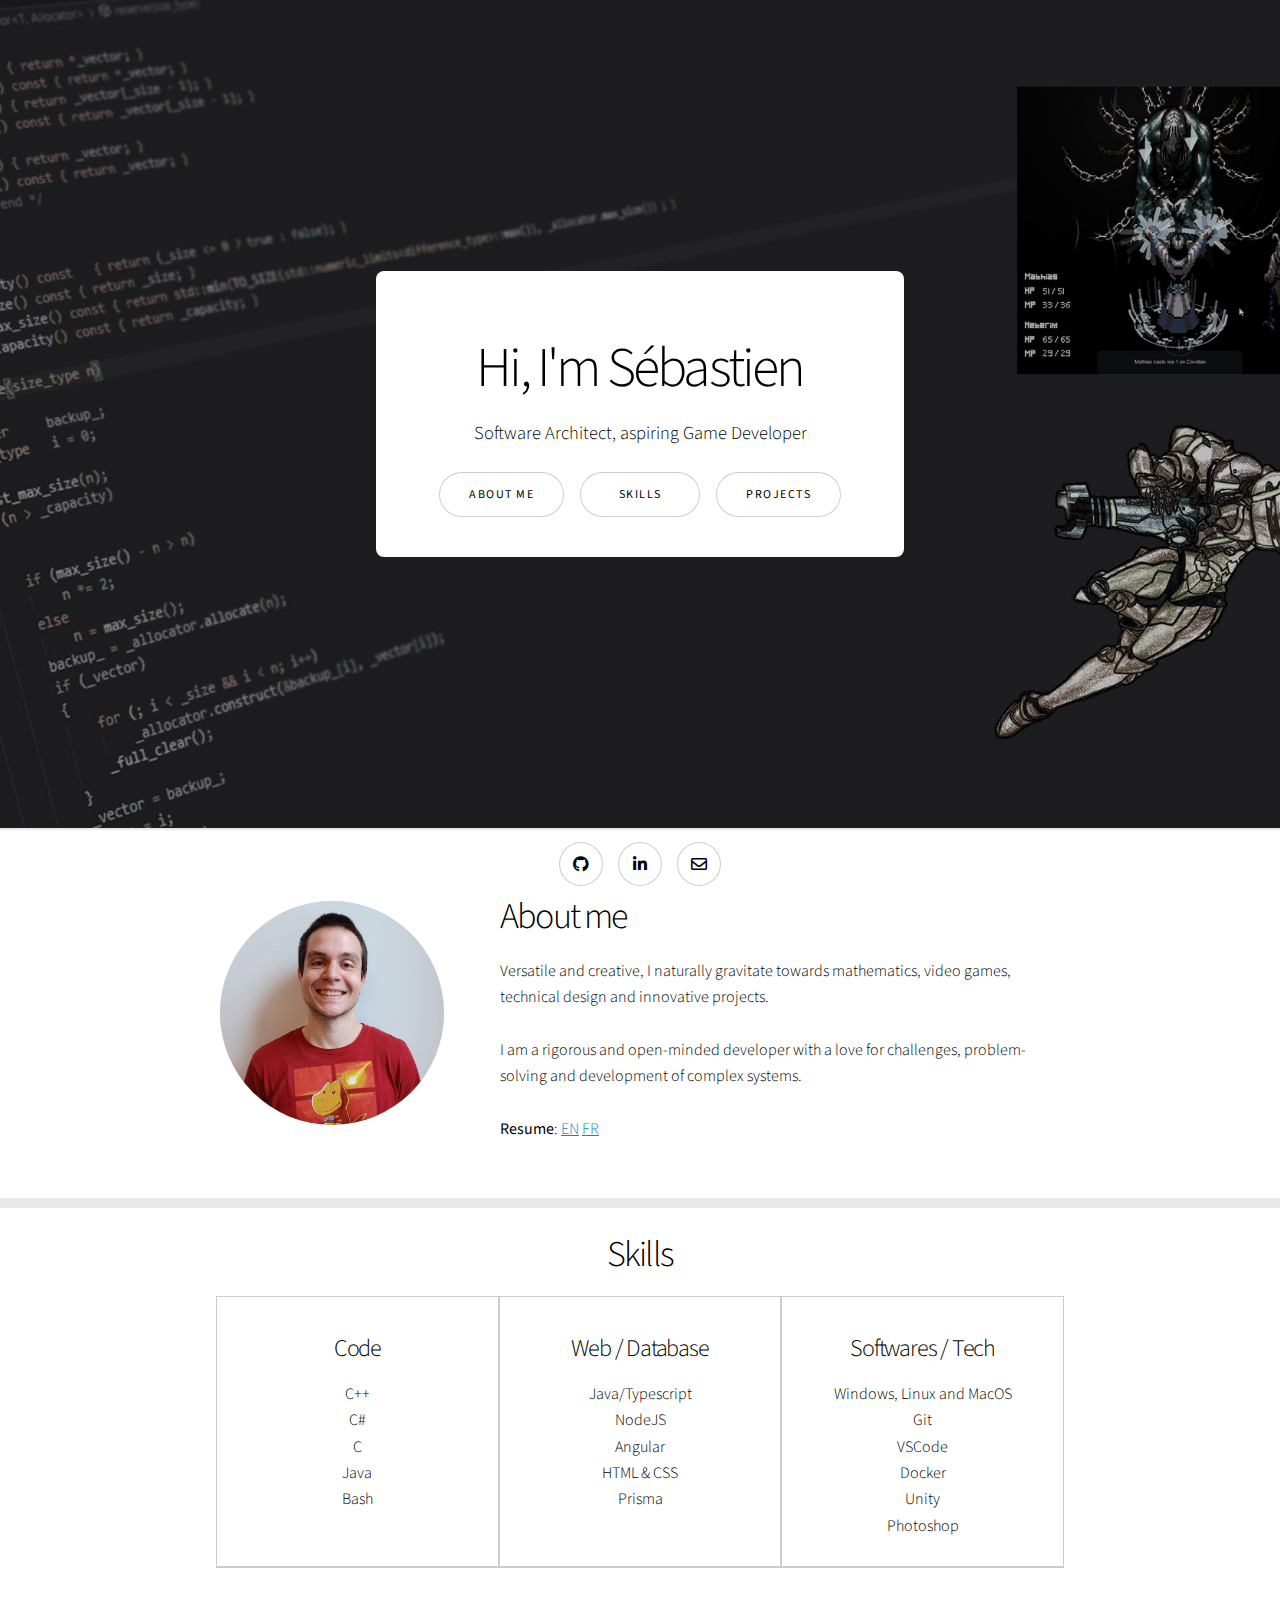
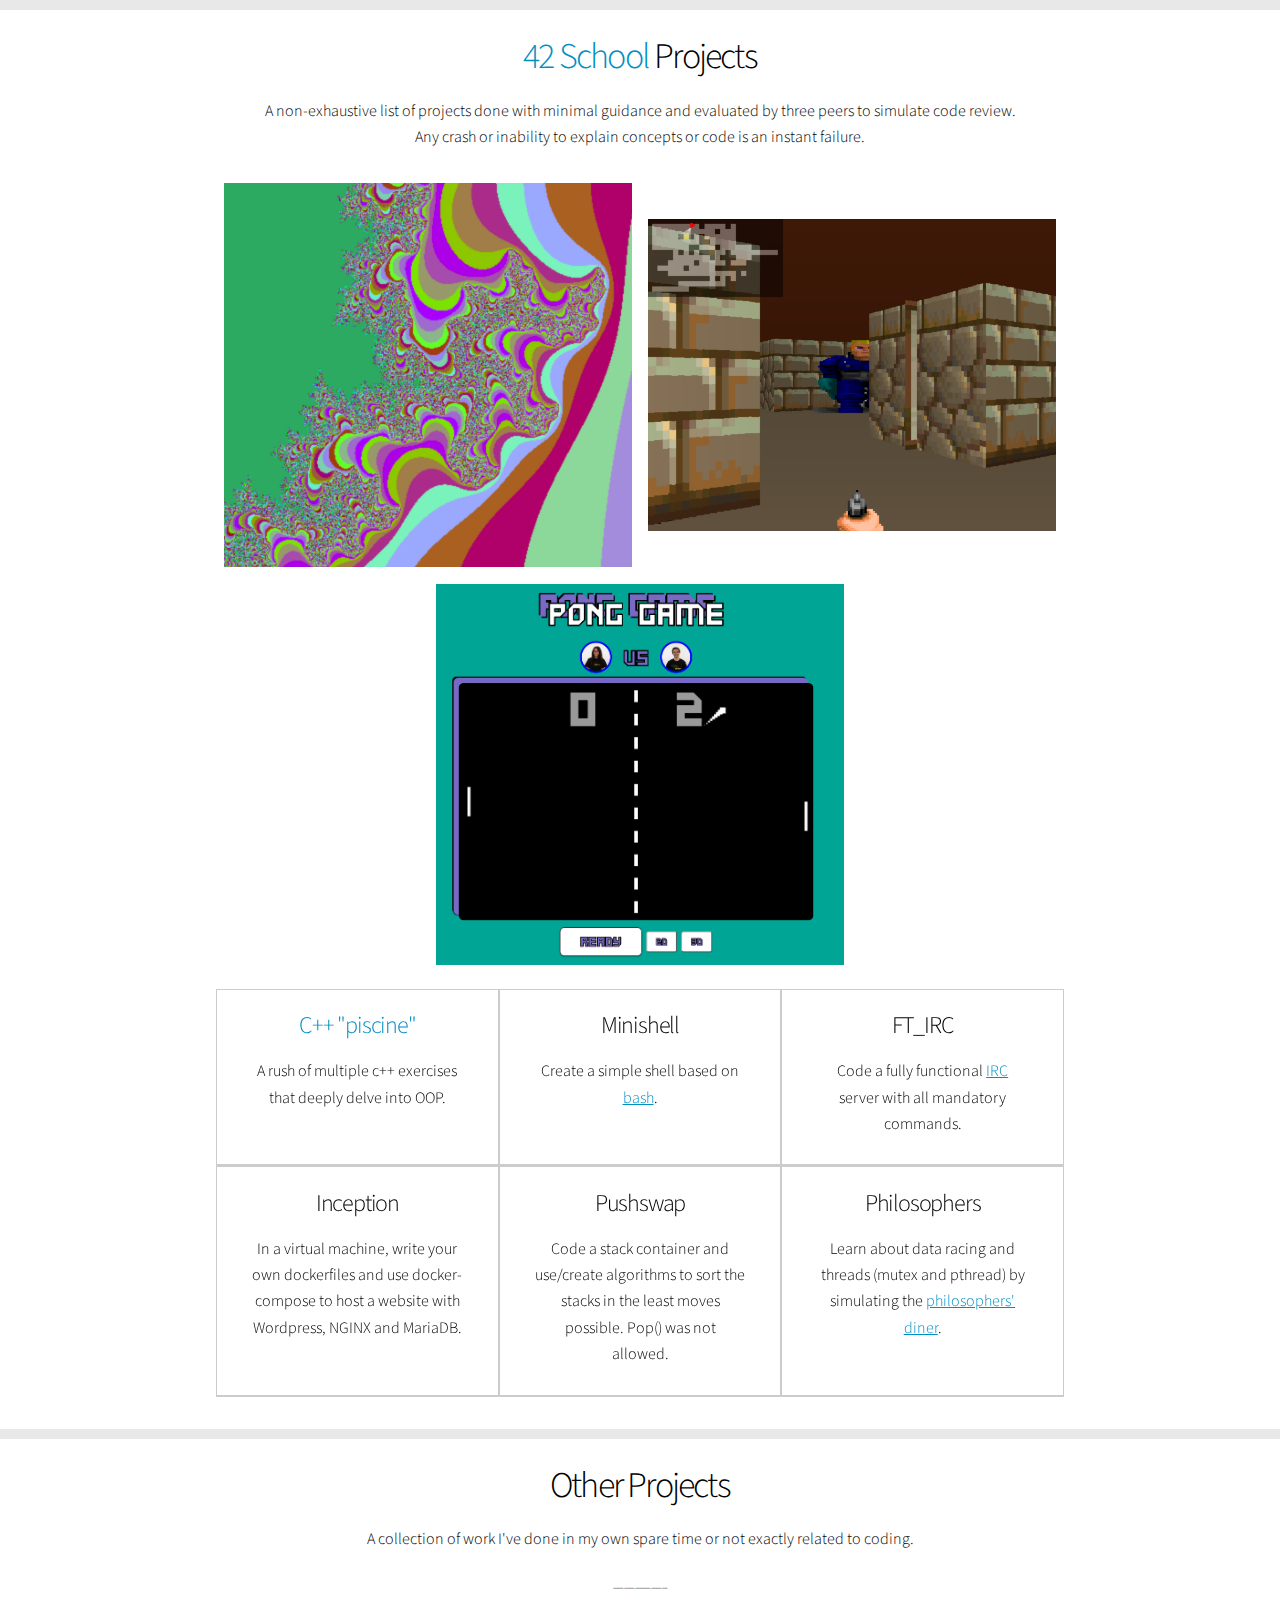
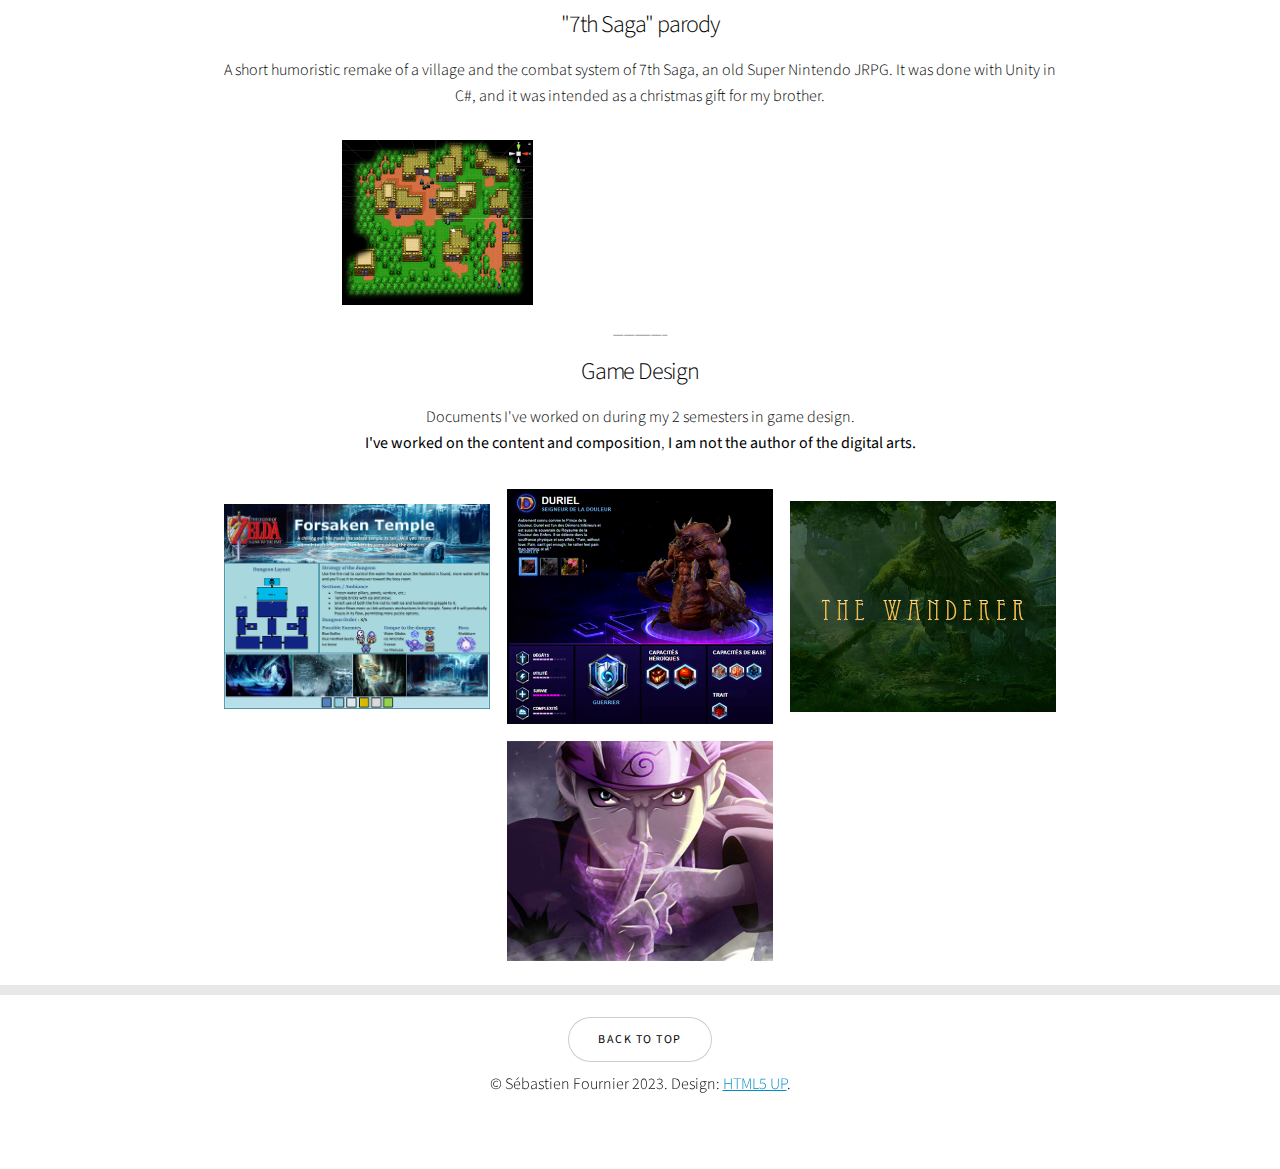
==== index.html @ 3594b284 "Game Design and Other projects section" ====
<!DOCTYPE HTML>
<!--
	Story by HTML5 UP
	html5up.net | @ajlkn
	Free for personal and commercial use under the CCA 3.0 license (html5up.net/license)
-->
<html>
	<head>
		<title id="intro_title">Sébastien Fournier - Portfolio</title>
		<meta charset="utf-8" />
		<meta name="viewport" content="width=device-width, initial-scale=1, user-scalable=no" />
		<link rel="stylesheet" href="assets/css/main.css" />
		<noscript><link rel="stylesheet" href="assets/css/noscript.css" /></noscript>
	</head>
	<body class="is-preload">

		<!-- Wrapper -->
			<div id="wrapper" class="divided">

				<!-- One -->
					<section class="banner style2 orient-center content-align-center image-position-center fullscreen onload-image-fade-in onload-content-fade-right" id="top_intro">
						<div class="content">
							<h1>Hi, I'm Sébastien</h1>
							<p class="major">Software Architect, aspiring Game Developer</p>
							<ul class="actions special" >
								<li><a href="#about_id" class="button medium wide smooth-scroll-middle">About me</a></li>
								<li><a href="#skills_id" class="button medium wide smooth-scroll-middle">Skills</a></li>
								<li><a href="#projects_id" class="button medium wide smooth-scroll-middle">Projects</a></li>
							</ul>
						</div>
						<div class="image">
							<img src="images/intro2.jpg" alt="" />
						</div>
					</section>

				<!-- About me -->
					<section class="spotlight style2 orient-right content-align-left image-position-center onscroll-image-fade-in" id="about_id">
						<div class="content">
							<h2>About me</h2>
							<p>Versatile and creative, I naturally gravitate towards mathematics, video games, technical design and innovative projects.
								<br><br>
								 I am a rigorous and open-minded developer with a love for challenges, problem-solving and development of complex systems.
								<br><br>
								<strong>Resume</strong>: 
									<a href="files/SFournier_Resume_Francais.pdf" target="_blank">EN</a>
									<a href="files/SFournier_Resume_English.pdf" target="_blank">FR</a>
								
								<!-- Smart and amicable, I strive to give my all in everything I do. 
								<br><br>My curiosity and creativity have led me to explore and dabble in a multitude of fields and hobbies, shaping me into a versatile, sharp and driven person.
								<br><br>I hope to share my passion through meaningful softwares and inspiring creations. -->
							</p>
						</div>
						<div class="image">
							<img src="images/me.jpg" alt="" />
						</div>
					</section>

				<!-- Skills -->
					<section class="wrapper style1 align-center" id="skills_id">
						<div class="inner">
							<h2>Skills</h2>
							<div class="items style1 small onscroll-fade-in">
								<section class="skills">
									<!-- <span class="icon style2 major fa-gem"> -->
										<!-- <img class="skill_icons" src="./images/code_icon.png"></img> -->
									<!-- </span> -->
									<h3>Code</h3>
									<p>
										C++<br>
										C#<br>
										C<br>
										Java<br>
										Bash
									</p>
								</section>
								<section>
									<!-- <span class="icon solid style2 major fa-save"></span> -->
									<h3>Web / Database</h3>
									<p>
										Java/Typescript<br>
										NodeJS<br>
										Angular<br>
										HTML & CSS<br>
										Prisma
									</p>
								</section>
								<section>
									<!-- <span class="icon solid style2 major fa-chart-bar"></span> -->
									<h3>Softwares / Tech</h3>
									<p>
										Windows, Linux and MacOS<br>
										Git<br>
										VSCode<br>
										Docker<br>
										Unity<br>
										Photoshop<br>
									</p>
								</section>
							</div>
						</div>
					</section>

				<!-- Projects -->
					<section class="wrapper style1 align-center">
						<div class="inner">
							<h2 id="projects_id"><a class="" href="https://42.fr/en/homepage/" target="_blank">42 School</a> Projects</h2>
							<p>A non-exhaustive list of projects done with minimal guidance and evaluated by three peers to simulate code review. 
								<br>Any crash or inability to explain concepts or code is an instant failure.</p>
						
						
						<!-- Gallery -->
							<div class="gallery style1 big lightbox onscroll-fade-in">
								<article>
									<a href="https://github.com/Fousse24/Fract-ol" target="_blank" class="image">
										<img src="./images/fractol/psychedelic.png" alt="" />
									</a>
									<div class="caption">
										<h3>Fract-ol (C)</h3>
										<p>With a minimalist CPU graphic library, calculate and plot 3 types of fractals. <br>The user can move and zoom infinitely.</p>
										<!-- <h3>Skills</h3>
										<p>
											Complex number arithmetic<br>
											Window management<br>
											Basic CPU graphic rendering<br>
											Function pointers and Singleton
										</p> -->
										
											<span class="button small">Github</span>
										
									</div>
								</article>
								<article>
									<a href="https://github.com/Fousse24/cub3d" target="_blank" class="image">
										<img src="images/cub3d/cubed1.png" alt="" />
									</a>
									<div class="caption">
										<h3>cub3d (C)</h3>
										<p>Inspired by 92's game "Wolfenstein 3D", use ray-casting to make a dynamic view inside a maze-like map.</p>
										<!-- <h3>Skills</h3>
										<p>
											Basic ray-casting techniques<br>
											Window management<br>
											Basic CPU graphic rendering<br>
											Dynamic sprite and texture rendering<br>
											Map/file parsing and validation<br>
											Color manipulation (RGB)
										</p> -->
										<!-- <ul class="actions fixed">
											<li><span class="button small">Github</span></li>
										</ul> -->
										<span class="button small">Github</span>
									</div>
								</article>
								<article>
									<a href="https://github.com/Fousse24/Transcendence" target="_blank" class="image">
										<img src="images/transcendence/play2d.png" alt="" />
									</a>
									<div class="caption">
										<h3>Transcendence (Angular/NodeJS)</h3>
										<p>In a team of 4, create a single page application (SPA) where you can play pong, watch live games and chat with other users.</p>
										<span class="button small">Github</span>
									</div>
								</article>
							</div>
							
								<div class="items style1 medium onscroll-fade-in">
									<section>
										<!-- <span class="icon solid style2 major fa-chart-bar"></span> -->
										<h3><a href="https://github.com/Fousse24/42_CPP" target="_blank">C++ "piscine"</a></h3>
										<p>
											A rush of multiple c++ exercises that deeply delve into OOP.
										</p>
									</section>
									<section class="projects_other">
										<!-- <span class="icon style2 major fa-gem"> -->
											<!-- <img class="skill_icons" src="./images/code_icon.png"></img> -->
										<!-- </span> -->
										<h3>Minishell</h3>
										<!-- <img src="images/other_projects/minishell.png" style="max-width:250px; margin:auto;"> -->
										<p>
											Create a simple shell based on <a href="https://en.wikipedia.org/wiki/Bash_(Unix_shell)" target="_blank">bash</a>.<br>
										</p>
									</section>
									<section>
										<!-- <span class="icon solid style2 major fa-save"></span> -->
										<h3>FT_IRC</h3>
										<p>
											Code a fully functional <a href="https://www.rfc-editor.org/rfc/rfc1459" target="_blank">IRC</a> server with all mandatory commands.
										</p>
									</section>
									<section>
										<!-- <span class="icon solid style2 major fa-chart-bar"></span> -->
										<h3>Inception</h3>
										<p>
											In a virtual machine, write your own dockerfiles and use docker-compose to host a website with Wordpress, NGINX and MariaDB.
										</p>
									</section>
									<section>
										<!-- <span class="icon solid style2 major fa-chart-bar"></span> -->
										<h3>Pushswap</h3>
										<p>
											Code a stack container and use/create algorithms to sort the stacks in the least moves possible. Pop() was not allowed.
										</p>
									</section>
									<section>
										<!-- <span class="icon solid style2 major fa-chart-bar"></span> -->
										<h3>Philosophers</h3>
										<p>
											Learn about data racing and threads (mutex and pthread) by simulating the <a href="https://en.wikipedia.org/wiki/Dining_philosophers_problem" target="_blank">philosophers' diner</a>.
										</p>
									</section>
								</div>
							<!-- </div> -->
						</div>
					</section>

					<section class="wrapper style1 align-center" id="other_projects">
						<div class="inner">
							<h2>Other Projects</h2>
							<p>A collection of work I've done in my own spare time or not exactly related to coding.</p>

							<h6>__________</h6>
							<h3>"7th Saga" parody</h3>
							<p>A short humoristic remake of a village and the combat system of 7th Saga, an old Super Nintendo JRPG.
								It was done with Unity in C#, and it was intended as a christmas gift for my brother.</p>
							<div class="gallery style1 medium lightbox onscroll-fade-in">
								<article>
									<img class="image" src="./images/other_projects/saga/saga_village_over.png" alt="" />
									<div class="caption">
										<p>Used "ripped" spritesheets to create the village.</p>
									</div>
								</article>
								<article>
									<img class="image" src="./images/other_projects/saga/saga_party.gif" alt="" />
									<div class="caption">
										<p>Used Unity's rigidbody for pushing and collisions and created basic dialog trees.</p>
									</div>
								</article>
								<article>
									<img class="image" src="./images/other_projects/saga/saga_battle.gif" alt="" />
									<div class="caption">
										<p>Coded a semi-functional turn-based combat system.</p>
									</div>
								</article>
								<article>
									<img class="image" src="./images/other_projects/saga/saga_battle_scene.gif" alt="" />
								</article>
							</div>
							
							<h6>__________</h6>
							<h3>Game Design</h3>
							<p>Documents I've worked on during my 2 semesters in game design.
								<br>
								<strong>I've worked on the content and composition</strong>, <strong>I am not the author of the digital arts.</strong>
							</p>
							<div class="gallery style1 medium lightbox onscroll-fade-in">
								<article>
									<a href="files/zelda-level.pdf" target="_blank" class="image">
										<img src="images/other_projects/aec/zelda-onepager.png" alt="" />
									</a>
									<div class="caption">
										<p>Level design documents (in french) for a fictive Legend of Zelda dungeon.</p>
										<span class="button small">PDF</span>
									</div>
								</article>
								<article>
									<a href="files/duriel-file.pdf" target="_blank" class="image">
										<img src="images/other_projects/aec/duriel.png" alt="" />
									</a>
									<div class="caption">
										<p>High, mid and low level design documents (in french) for an original Heroes of the Storm hero.</p>
										<span class="button small">PDF</span>
									</div>
								</article>
								<article>
									<a href="files/wanderer.pdf" target="_blank" class="image">
										<img src="images/other_projects/aec/wanderer.png" alt="" />
									</a>
									<div class="caption">
										<p>Concept document for an original action/rpg game</p>
										<span class="button small">PDF</span>
									</div>
								</article>
								<article>
									<a href="files/naruto-weapon.pdf" target="_blank" class="image">
										<img src="images/other_projects/aec/naruto.png" alt="" />
									</a>
									<div class="caption">
										<p>Procedural equipment system (in french) for a fictive Naruto game</p>
										<span class="button small">PDF</span>
									</div>
								</article>
							</div>
						</div>
						
					</section>
					
				<!-- Seven -->
					<section class="wrapper style1 align-center">
						<div class="inner">
							<a href="#intro_title" class="button big wide smooth-scroll-middle">Back to top</a>
							<p id="footer_copyright">&copy; Sébastien Fournier 2023. Design: <a href="https://html5up.net">HTML5 UP</a>.</p>
						</div>
					</section>

				<!-- Header -->
					<div class="fixed-header wrapper align-center">
						<script src=
							"https://ajax.googleapis.com/ajax/libs/jquery/3.3.1/jquery.min.js">
						</script>
						
						<!-- Script to change opacity when scrolling the web page -->
						<script>
							$(document).ready(function(){
								$(window).scroll(function(){
									$('.fixed-header').css("opacity", 0 + ($(window).scrollTop() - 100) / 500)
								})
							})
						</script>
						<div class="inner">
							<ul class="mini-actions special">
								<li>
									<a href="#top_intro" class="button small wide smooth-scroll-middle" id="back_to_top">Back to top</a>
								</li>
								<li><a href="#about_id" class="button small wide smooth-scroll-middle">About me</a></li>
								<li><a href="#skills_id" class="button small wide smooth-scroll-middle">Skills</a></li>
								<li><a href="#projects_id" class="button small wide smooth-scroll-middle">Projects</a></li>
							</ul>								
						</div>
					</div>

				<!-- Footer -->
					<footer class="wrapper align-center">
						<div class="inner">
							<ul class="icons">
								
								<li><a href="https://github.com/Fousse24" 
										class="icon brands style2 fa-github"
										target="_blank">
										<span class="label">Github</span>
									</a>
								</li>
								<li>
									<a href="https://www.linkedin.com/in/s%C3%A9bastien-fournier-71a468120/"
										class="icon brands style2 fa-linkedin-in"
										target="_blank">
										<span class="label">LinkedIn</span>
									</a>
								</li>
								<li>
									<a href="mailto:fournierseb2@gmail.com" class="icon style2 fa-envelope"
										target="_blank">
										<span class="label">Email</span>
									</a>
								</li>
								<!-- <li id="footer_copyright">
									<p>&copy; Sébastien Fournier 2023. Design: <a href="https://html5up.net">HTML5 UP</a>.</p>
								</li> -->
							</ul>
								
						</div>
					</footer>

			</div>

		<!-- Scripts -->
			<script src="assets/js/jquery.min.js"></script>
			<script src="assets/js/jquery.scrollex.min.js"></script>
			<script src="assets/js/jquery.scrolly.min.js"></script>
			<script src="assets/js/browser.min.js"></script>
			<script src="assets/js/breakpoints.min.js"></script>
			<script src="assets/js/util.js"></script>
			<script src="assets/js/main.js"></script>

	</body>
</html>
---- assets/css/main.css ----
@import url(fontawesome-all.min.css);
@import url("https://fonts.googleapis.com/css?family=Source+Sans+Pro:300,300i,400,400i");

/*
	Story by HTML5 UP
	html5up.net | @ajlkn
	Free for personal and commercial use under the CCA 3.0 license (html5up.net/license)
*/

html, body, div, span, applet, object,
iframe, h1, h2, h3, h4, h5, h6, p, blockquote,
pre, a, abbr, acronym, address, big, cite,
code, del, dfn, em, img, ins, kbd, q, s, samp,
small, strike, strong, sub, sup, tt, var, b,
u, i, center, dl, dt, dd, ol, ul, li, fieldset,
form, label, legend, table, caption, tbody,
tfoot, thead, tr, th, td, article, aside,
canvas, details, embed, figure, figcaption,
footer, header, hgroup, menu, nav, output, ruby,
section, summary, time, mark, audio, video {
	margin: 0;
	padding: 0;
	border: 0;
	font-size: 100%;
	font: inherit;
	vertical-align: baseline;}

article, aside, details, figcaption, figure,
footer, header, hgroup, menu, nav, section {
	display: block;}

body {
	line-height: 1;
}

ol, ul {
	list-style: none;
}

blockquote, q {
	quotes: none;
}

	blockquote:before, blockquote:after, q:before, q:after {
		content: '';
		content: none;
	}

table {
	border-collapse: collapse;
	border-spacing: 0;
}

body {
	-webkit-text-size-adjust: none;
}

mark {
	background-color: transparent;
	color: inherit;
}

input::-moz-focus-inner {
	border: 0;
	padding: 0;
}

input, select, textarea {
	-moz-appearance: none;
	-webkit-appearance: none;
	-ms-appearance: none;
	appearance: none;
}

/* Basic */

	@-ms-viewport {
		width: device-width;
	}

	body {
		-ms-overflow-style: scrollbar;
	}

	@media screen and (max-width: 480px) {

		html, body {
			min-width: 320px;
		}

	}

	html {
		box-sizing: border-box;
	}

	*, *:before, *:after {
		box-sizing: inherit;
	}

	body {
		background: #ffffff;
	}

		body.is-preload *, body.is-preload *:before, body.is-preload *:after {
			-moz-animation: none !important;
			-webkit-animation: none !important;
			-ms-animation: none !important;
			animation: none !important;
			-moz-transition: none !important;
			-webkit-transition: none !important;
			-ms-transition: none !important;
			transition: none !important;
		}

/* Type */

	html {
		font-size: 18pt;
	}

		@media screen and (max-width: 1680px) {

			html {
				font-size: 14pt;
			}

		}

		@media screen and (max-width: 1280px) {

			html {
				font-size: 12pt;
			}

		}

		@media screen and (max-width: 736px) {

			html {
				font-size: 11pt;
			}

		}

		@media screen and (max-width: 360px) {

			html {
				font-size: 10pt;
			}

		}

	body {
		background-color: #ffffff;
		color: #000000;
	}

	body, input, select, textarea {
		font-family: "Source Sans Pro", Helvetica, sans-serif;
		font-size: 1rem;
		font-weight: 300;
		line-height: 1.65;
	}

	a {
		-moz-transition: color 0.2s ease-in-out;
		-webkit-transition: color 0.2s ease-in-out;
		-ms-transition: color 0.2s ease-in-out;
		transition: color 0.2s ease-in-out;
		text-decoration: underline;
	}

		a:hover {
			text-decoration: none;
		}

	strong, b {
		font-weight: 400;
	}

	em, i {
		font-style: italic;
	}

	p {
		margin: 0 0 1.5rem 0;
	}

		p.major {
			font-size: 1.15rem;
		}

	h1, h2, h3, h4, h5, h6 {
		font-weight: 300;
		line-height: 1.375;
		letter-spacing: -0.05em;
		margin: 0 0 1rem 0;
	}

		h1 a, h2 a, h3 a, h4 a, h5 a, h6 a {
			color: inherit;
			text-decoration: none;
		}

	h1 {
		font-size: 3.5rem;
		line-height: 1.2;
	}

	h2 {
		font-size: 2.25rem;
	}

	h3 {
		font-size: 1.5rem;
	}

	h4 {
		font-size: 1.1rem;
	}

	h5 {
		font-size: 0.9rem;
	}

	h6 {
		font-size: 0.7rem;
	}

	sub {
		font-size: 0.8rem;
		position: relative;
		top: 0.5rem;
	}

	sup {
		font-size: 0.8rem;
		position: relative;
		top: -0.5rem;
	}

	blockquote {
		border-left: solid 4px;
		font-style: italic;
		margin: 0 0 2rem 0;
		padding: 0.5rem 0 0.5rem 2rem;
	}

	code {
		border-radius: 4px;
		font-family: "Courier New", monospace;
		font-size: 0.9em;
		margin: 0 0.25rem;
		padding: 0.25rem 0.325rem;
	}

	pre {
		-webkit-overflow-scrolling: touch;
		font-family: "Courier New", monospace;
		font-size: 0.9em;
		margin: 0 0 2rem 0;
	}

		pre code {
			display: block;
			line-height: 1.5;
			padding: 0.75rem 1rem;
			overflow-x: auto;
		}

	hr {
		border: 0;
		border-bottom: solid 1px;
		margin: 2.5rem 0;
	}

		hr.major {
			margin: 3.5rem 0;
		}

	.align-left {
		text-align: left;
	}

	.align-center {
		text-align: center;
	}

	.align-right {
		text-align: right;
	}

	@media screen and (max-width: 736px) {

		p.major {
			font-size: 1.1rem;
		}

		h1 {
			font-size: 2.5rem;
		}

		h2 {
			font-size: 2rem;
		}

		h3 {
			font-size: 1.25rem;
		}

		h4 {
			font-size: 1rem;
		}

	}

	input, select, textarea {
		color: #000000;
	}

	a {
		color: #000000;
	}

		a:hover {
			color: #47D3E5;
		}

	strong, b {
		color: #000000;
	}

	h1, h2, h3, h4, h5, h6 {
		color: #000000;
	}

	blockquote {
		border-left-color: rgba(0, 0, 0, 0.2);
	}

	code {
		background: rgba(0, 0, 0, 0.05);
		border-color: rgba(0, 0, 0, 0.2);
	}

	hr {
		border-bottom-color: rgba(0, 0, 0, 0.2);
	}

/* Row */

	.row {
		display: flex;
		flex-wrap: wrap;
		box-sizing: border-box;
		align-items: stretch;
	}

		.row > * {
			box-sizing: border-box;
		}

		.row.gtr-uniform > * > :last-child {
			margin-bottom: 0;
		}

		.row.aln-left {
			justify-content: flex-start;
		}

		.row.aln-center {
			justify-content: center;
		}

		.row.aln-right {
			justify-content: flex-end;
		}

		.row.aln-top {
			align-items: flex-start;
		}

		.row.aln-middle {
			align-items: center;
		}

		.row.aln-bottom {
			align-items: flex-end;
		}

		.row > .imp {
			order: -1;
		}

		.row > .col-1 {
			width: 8.33333%;
		}

		.row > .off-1 {
			margin-left: 8.33333%;
		}

		.row > .col-2 {
			width: 16.66667%;
		}

		.row > .off-2 {
			margin-left: 16.66667%;
		}

		.row > .col-3 {
			width: 25%;
		}

		.row > .off-3 {
			margin-left: 25%;
		}

		.row > .col-4 {
			width: 33.33333%;
		}

		.row > .off-4 {
			margin-left: 33.33333%;
		}

		.row > .col-5 {
			width: 41.66667%;
		}

		.row > .off-5 {
			margin-left: 41.66667%;
		}

		.row > .col-6 {
			width: 50%;
		}

		.row > .off-6 {
			margin-left: 50%;
		}

		.row > .col-7 {
			width: 58.33333%;
		}

		.row > .off-7 {
			margin-left: 58.33333%;
		}

		.row > .col-8 {
			width: 66.66667%;
		}

		.row > .off-8 {
			margin-left: 66.66667%;
		}

		.row > .col-9 {
			width: 75%;
		}

		.row > .off-9 {
			margin-left: 75%;
		}

		.row > .col-10 {
			width: 83.33333%;
		}

		.row > .off-10 {
			margin-left: 83.33333%;
		}

		.row > .col-11 {
			width: 91.66667%;
		}

		.row > .off-11 {
			margin-left: 91.66667%;
		}

		.row > .col-12 {
			width: 100%;
		}

		.row > .off-12 {
			margin-left: 100%;
		}

		.row.gtr-0 {
			margin-top: 0;
			margin-left: 0rem;
		}

			.row.gtr-0 > * {
				padding: 0 0 0 0rem;
			}

			.row.gtr-0.gtr-uniform {
				margin-top: 0rem;
			}

				.row.gtr-0.gtr-uniform > * {
					padding-top: 0rem;
				}

		.row.gtr-25 {
			margin-top: 0;
			margin-left: -0.5rem;
		}

			.row.gtr-25 > * {
				padding: 0 0 0 0.5rem;
			}

			.row.gtr-25.gtr-uniform {
				margin-top: -0.5rem;
			}

				.row.gtr-25.gtr-uniform > * {
					padding-top: 0.5rem;
				}

		.row.gtr-50 {
			margin-top: 0;
			margin-left: -1rem;
		}

			.row.gtr-50 > * {
				padding: 0 0 0 1rem;
			}

			.row.gtr-50.gtr-uniform {
				margin-top: -1rem;
			}

				.row.gtr-50.gtr-uniform > * {
					padding-top: 1rem;
				}

		.row {
			margin-top: 0;
			margin-left: -2rem;
		}

			.row > * {
				padding: 0 0 0 2rem;
			}

			.row.gtr-uniform {
				margin-top: -2rem;
			}

				.row.gtr-uniform > * {
					padding-top: 2rem;
				}

		.row.gtr-150 {
			margin-top: 0;
			margin-left: -3rem;
		}

			.row.gtr-150 > * {
				padding: 0 0 0 3rem;
			}

			.row.gtr-150.gtr-uniform {
				margin-top: -3rem;
			}

				.row.gtr-150.gtr-uniform > * {
					padding-top: 3rem;
				}

		.row.gtr-200 {
			margin-top: 0;
			margin-left: -4rem;
		}

			.row.gtr-200 > * {
				padding: 0 0 0 4rem;
			}

			.row.gtr-200.gtr-uniform {
				margin-top: -4rem;
			}

				.row.gtr-200.gtr-uniform > * {
					padding-top: 4rem;
				}

		@media screen and (max-width: 1680px) {

			.row {
				display: flex;
				flex-wrap: wrap;
				box-sizing: border-box;
				align-items: stretch;
			}

				.row > * {
					box-sizing: border-box;
				}

				.row.gtr-uniform > * > :last-child {
					margin-bottom: 0;
				}

				.row.aln-left {
					justify-content: flex-start;
				}

				.row.aln-center {
					justify-content: center;
				}

				.row.aln-right {
					justify-content: flex-end;
				}

				.row.aln-top {
					align-items: flex-start;
				}

				.row.aln-middle {
					align-items: center;
				}

				.row.aln-bottom {
					align-items: flex-end;
				}

				.row > .imp-xlarge {
					order: -1;
				}

				.row > .col-1-xlarge {
					width: 8.33333%;
				}

				.row > .off-1-xlarge {
					margin-left: 8.33333%;
				}

				.row > .col-2-xlarge {
					width: 16.66667%;
				}

				.row > .off-2-xlarge {
					margin-left: 16.66667%;
				}

				.row > .col-3-xlarge {
					width: 25%;
				}

				.row > .off-3-xlarge {
					margin-left: 25%;
				}

				.row > .col-4-xlarge {
					width: 33.33333%;
				}

				.row > .off-4-xlarge {
					margin-left: 33.33333%;
				}

				.row > .col-5-xlarge {
					width: 41.66667%;
				}

				.row > .off-5-xlarge {
					margin-left: 41.66667%;
				}

				.row > .col-6-xlarge {
					width: 50%;
				}

				.row > .off-6-xlarge {
					margin-left: 50%;
				}

				.row > .col-7-xlarge {
					width: 58.33333%;
				}

				.row > .off-7-xlarge {
					margin-left: 58.33333%;
				}

				.row > .col-8-xlarge {
					width: 66.66667%;
				}

				.row > .off-8-xlarge {
					margin-left: 66.66667%;
				}

				.row > .col-9-xlarge {
					width: 75%;
				}

				.row > .off-9-xlarge {
					margin-left: 75%;
				}

				.row > .col-10-xlarge {
					width: 83.33333%;
				}

				.row > .off-10-xlarge {
					margin-left: 83.33333%;
				}

				.row > .col-11-xlarge {
					width: 91.66667%;
				}

				.row > .off-11-xlarge {
					margin-left: 91.66667%;
				}

				.row > .col-12-xlarge {
					width: 100%;
				}

				.row > .off-12-xlarge {
					margin-left: 100%;
				}

				.row.gtr-0 {
					margin-top: 0;
					margin-left: 0rem;
				}

					.row.gtr-0 > * {
						padding: 0 0 0 0rem;
					}

					.row.gtr-0.gtr-uniform {
						margin-top: 0rem;
					}

						.row.gtr-0.gtr-uniform > * {
							padding-top: 0rem;
						}

				.row.gtr-25 {
					margin-top: 0;
					margin-left: -0.5rem;
				}

					.row.gtr-25 > * {
						padding: 0 0 0 0.5rem;
					}

					.row.gtr-25.gtr-uniform {
						margin-top: -0.5rem;
					}

						.row.gtr-25.gtr-uniform > * {
							padding-top: 0.5rem;
						}

				.row.gtr-50 {
					margin-top: 0;
					margin-left: -1rem;
				}

					.row.gtr-50 > * {
						padding: 0 0 0 1rem;
					}

					.row.gtr-50.gtr-uniform {
						margin-top: -1rem;
					}

						.row.gtr-50.gtr-uniform > * {
							padding-top: 1rem;
						}

				.row {
					margin-top: 0;
					margin-left: -2rem;
				}

					.row > * {
						padding: 0 0 0 2rem;
					}

					.row.gtr-uniform {
						margin-top: -2rem;
					}

						.row.gtr-uniform > * {
							padding-top: 2rem;
						}

				.row.gtr-150 {
					margin-top: 0;
					margin-left: -3rem;
				}

					.row.gtr-150 > * {
						padding: 0 0 0 3rem;
					}

					.row.gtr-150.gtr-uniform {
						margin-top: -3rem;
					}

						.row.gtr-150.gtr-uniform > * {
							padding-top: 3rem;
						}

				.row.gtr-200 {
					margin-top: 0;
					margin-left: -4rem;
				}

					.row.gtr-200 > * {
						padding: 0 0 0 4rem;
					}

					.row.gtr-200.gtr-uniform {
						margin-top: -4rem;
					}

						.row.gtr-200.gtr-uniform > * {
							padding-top: 4rem;
						}

		}

		@media screen and (max-width: 1280px) {

			.row {
				display: flex;
				flex-wrap: wrap;
				box-sizing: border-box;
				align-items: stretch;
			}

				.row > * {
					box-sizing: border-box;
				}

				.row.gtr-uniform > * > :last-child {
					margin-bottom: 0;
				}

				.row.aln-left {
					justify-content: flex-start;
				}

				.row.aln-center {
					justify-content: center;
				}

				.row.aln-right {
					justify-content: flex-end;
				}

				.row.aln-top {
					align-items: flex-start;
				}

				.row.aln-middle {
					align-items: center;
				}

				.row.aln-bottom {
					align-items: flex-end;
				}

				.row > .imp-large {
					order: -1;
				}

				.row > .col-1-large {
					width: 8.33333%;
				}

				.row > .off-1-large {
					margin-left: 8.33333%;
				}

				.row > .col-2-large {
					width: 16.66667%;
				}

				.row > .off-2-large {
					margin-left: 16.66667%;
				}

				.row > .col-3-large {
					width: 25%;
				}

				.row > .off-3-large {
					margin-left: 25%;
				}

				.row > .col-4-large {
					width: 33.33333%;
				}

				.row > .off-4-large {
					margin-left: 33.33333%;
				}

				.row > .col-5-large {
					width: 41.66667%;
				}

				.row > .off-5-large {
					margin-left: 41.66667%;
				}

				.row > .col-6-large {
					width: 50%;
				}

				.row > .off-6-large {
					margin-left: 50%;
				}

				.row > .col-7-large {
					width: 58.33333%;
				}

				.row > .off-7-large {
					margin-left: 58.33333%;
				}

				.row > .col-8-large {
					width: 66.66667%;
				}

				.row > .off-8-large {
					margin-left: 66.66667%;
				}

				.row > .col-9-large {
					width: 75%;
				}

				.row > .off-9-large {
					margin-left: 75%;
				}

				.row > .col-10-large {
					width: 83.33333%;
				}

				.row > .off-10-large {
					margin-left: 83.33333%;
				}

				.row > .col-11-large {
					width: 91.66667%;
				}

				.row > .off-11-large {
					margin-left: 91.66667%;
				}

				.row > .col-12-large {
					width: 100%;
				}

				.row > .off-12-large {
					margin-left: 100%;
				}

				.row.gtr-0 {
					margin-top: 0;
					margin-left: 0rem;
				}

					.row.gtr-0 > * {
						padding: 0 0 0 0rem;
					}

					.row.gtr-0.gtr-uniform {
						margin-top: 0rem;
					}

						.row.gtr-0.gtr-uniform > * {
							padding-top: 0rem;
						}

				.row.gtr-25 {
					margin-top: 0;
					margin-left: -0.5rem;
				}

					.row.gtr-25 > * {
						padding: 0 0 0 0.5rem;
					}

					.row.gtr-25.gtr-uniform {
						margin-top: -0.5rem;
					}

						.row.gtr-25.gtr-uniform > * {
							padding-top: 0.5rem;
						}

				.row.gtr-50 {
					margin-top: 0;
					margin-left: -1rem;
				}

					.row.gtr-50 > * {
						padding: 0 0 0 1rem;
					}

					.row.gtr-50.gtr-uniform {
						margin-top: -1rem;
					}

						.row.gtr-50.gtr-uniform > * {
							padding-top: 1rem;
						}

				.row {
					margin-top: 0;
					margin-left: -2rem;
				}

					.row > * {
						padding: 0 0 0 2rem;
					}

					.row.gtr-uniform {
						margin-top: -2rem;
					}

						.row.gtr-uniform > * {
							padding-top: 2rem;
						}

				.row.gtr-150 {
					margin-top: 0;
					margin-left: -3rem;
				}

					.row.gtr-150 > * {
						padding: 0 0 0 3rem;
					}

					.row.gtr-150.gtr-uniform {
						margin-top: -3rem;
					}

						.row.gtr-150.gtr-uniform > * {
							padding-top: 3rem;
						}

				.row.gtr-200 {
					margin-top: 0;
					margin-left: -4rem;
				}

					.row.gtr-200 > * {
						padding: 0 0 0 4rem;
					}

					.row.gtr-200.gtr-uniform {
						margin-top: -4rem;
					}

						.row.gtr-200.gtr-uniform > * {
							padding-top: 4rem;
						}

		}

		@media screen and (max-width: 980px) {

			.row {
				display: flex;
				flex-wrap: wrap;
				box-sizing: border-box;
				align-items: stretch;
			}

				.row > * {
					box-sizing: border-box;
				}

				.row.gtr-uniform > * > :last-child {
					margin-bottom: 0;
				}

				.row.aln-left {
					justify-content: flex-start;
				}

				.row.aln-center {
					justify-content: center;
				}

				.row.aln-right {
					justify-content: flex-end;
				}

				.row.aln-top {
					align-items: flex-start;
				}

				.row.aln-middle {
					align-items: center;
				}

				.row.aln-bottom {
					align-items: flex-end;
				}

				.row > .imp-medium {
					order: -1;
				}

				.row > .col-1-medium {
					width: 8.33333%;
				}

				.row > .off-1-medium {
					margin-left: 8.33333%;
				}

				.row > .col-2-medium {
					width: 16.66667%;
				}

				.row > .off-2-medium {
					margin-left: 16.66667%;
				}

				.row > .col-3-medium {
					width: 25%;
				}

				.row > .off-3-medium {
					margin-left: 25%;
				}

				.row > .col-4-medium {
					width: 33.33333%;
				}

				.row > .off-4-medium {
					margin-left: 33.33333%;
				}

				.row > .col-5-medium {
					width: 41.66667%;
				}

				.row > .off-5-medium {
					margin-left: 41.66667%;
				}

				.row > .col-6-medium {
					width: 50%;
				}

				.row > .off-6-medium {
					margin-left: 50%;
				}

				.row > .col-7-medium {
					width: 58.33333%;
				}

				.row > .off-7-medium {
					margin-left: 58.33333%;
				}

				.row > .col-8-medium {
					width: 66.66667%;
				}

				.row > .off-8-medium {
					margin-left: 66.66667%;
				}

				.row > .col-9-medium {
					width: 75%;
				}

				.row > .off-9-medium {
					margin-left: 75%;
				}

				.row > .col-10-medium {
					width: 83.33333%;
				}

				.row > .off-10-medium {
					margin-left: 83.33333%;
				}

				.row > .col-11-medium {
					width: 91.66667%;
				}

				.row > .off-11-medium {
					margin-left: 91.66667%;
				}

				.row > .col-12-medium {
					width: 100%;
				}

				.row > .off-12-medium {
					margin-left: 100%;
				}

				.row.gtr-0 {
					margin-top: 0;
					margin-left: 0rem;
				}

					.row.gtr-0 > * {
						padding: 0 0 0 0rem;
					}

					.row.gtr-0.gtr-uniform {
						margin-top: 0rem;
					}

						.row.gtr-0.gtr-uniform > * {
							padding-top: 0rem;
						}

				.row.gtr-25 {
					margin-top: 0;
					margin-left: -0.5rem;
				}

					.row.gtr-25 > * {
						padding: 0 0 0 0.5rem;
					}

					.row.gtr-25.gtr-uniform {
						margin-top: -0.5rem;
					}

						.row.gtr-25.gtr-uniform > * {
							padding-top: 0.5rem;
						}

				.row.gtr-50 {
					margin-top: 0;
					margin-left: -1rem;
				}

					.row.gtr-50 > * {
						padding: 0 0 0 1rem;
					}

					.row.gtr-50.gtr-uniform {
						margin-top: -1rem;
					}

						.row.gtr-50.gtr-uniform > * {
							padding-top: 1rem;
						}

				.row {
					margin-top: 0;
					margin-left: -2rem;
				}

					.row > * {
						padding: 0 0 0 2rem;
					}

					.row.gtr-uniform {
						margin-top: -2rem;
					}

						.row.gtr-uniform > * {
							padding-top: 2rem;
						}

				.row.gtr-150 {
					margin-top: 0;
					margin-left: -3rem;
				}

					.row.gtr-150 > * {
						padding: 0 0 0 3rem;
					}

					.row.gtr-150.gtr-uniform {
						margin-top: -3rem;
					}

						.row.gtr-150.gtr-uniform > * {
							padding-top: 3rem;
						}

				.row.gtr-200 {
					margin-top: 0;
					margin-left: -4rem;
				}

					.row.gtr-200 > * {
						padding: 0 0 0 4rem;
					}

					.row.gtr-200.gtr-uniform {
						margin-top: -4rem;
					}

						.row.gtr-200.gtr-uniform > * {
							padding-top: 4rem;
						}

		}

		@media screen and (max-width: 736px) {

			.row {
				display: flex;
				flex-wrap: wrap;
				box-sizing: border-box;
				align-items: stretch;
			}

				.row > * {
					box-sizing: border-box;
				}

				.row.gtr-uniform > * > :last-child {
					margin-bottom: 0;
				}

				.row.aln-left {
					justify-content: flex-start;
				}

				.row.aln-center {
					justify-content: center;
				}

				.row.aln-right {
					justify-content: flex-end;
				}

				.row.aln-top {
					align-items: flex-start;
				}

				.row.aln-middle {
					align-items: center;
				}

				.row.aln-bottom {
					align-items: flex-end;
				}

				.row > .imp-small {
					order: -1;
				}

				.row > .col-1-small {
					width: 8.33333%;
				}

				.row > .off-1-small {
					margin-left: 8.33333%;
				}

				.row > .col-2-small {
					width: 16.66667%;
				}

				.row > .off-2-small {
					margin-left: 16.66667%;
				}

				.row > .col-3-small {
					width: 25%;
				}

				.row > .off-3-small {
					margin-left: 25%;
				}

				.row > .col-4-small {
					width: 33.33333%;
				}

				.row > .off-4-small {
					margin-left: 33.33333%;
				}

				.row > .col-5-small {
					width: 41.66667%;
				}

				.row > .off-5-small {
					margin-left: 41.66667%;
				}

				.row > .col-6-small {
					width: 50%;
				}

				.row > .off-6-small {
					margin-left: 50%;
				}

				.row > .col-7-small {
					width: 58.33333%;
				}

				.row > .off-7-small {
					margin-left: 58.33333%;
				}

				.row > .col-8-small {
					width: 66.66667%;
				}

				.row > .off-8-small {
					margin-left: 66.66667%;
				}

				.row > .col-9-small {
					width: 75%;
				}

				.row > .off-9-small {
					margin-left: 75%;
				}

				.row > .col-10-small {
					width: 83.33333%;
				}

				.row > .off-10-small {
					margin-left: 83.33333%;
				}

				.row > .col-11-small {
					width: 91.66667%;
				}

				.row > .off-11-small {
					margin-left: 91.66667%;
				}

				.row > .col-12-small {
					width: 100%;
				}

				.row > .off-12-small {
					margin-left: 100%;
				}

				.row.gtr-0 {
					margin-top: 0;
					margin-left: 0rem;
				}

					.row.gtr-0 > * {
						padding: 0 0 0 0rem;
					}

					.row.gtr-0.gtr-uniform {
						margin-top: 0rem;
					}

						.row.gtr-0.gtr-uniform > * {
							padding-top: 0rem;
						}

				.row.gtr-25 {
					margin-top: 0;
					margin-left: -0.5rem;
				}

					.row.gtr-25 > * {
						padding: 0 0 0 0.5rem;
					}

					.row.gtr-25.gtr-uniform {
						margin-top: -0.5rem;
					}

						.row.gtr-25.gtr-uniform > * {
							padding-top: 0.5rem;
						}

				.row.gtr-50 {
					margin-top: 0;
					margin-left: -1rem;
				}

					.row.gtr-50 > * {
						padding: 0 0 0 1rem;
					}

					.row.gtr-50.gtr-uniform {
						margin-top: -1rem;
					}

						.row.gtr-50.gtr-uniform > * {
							padding-top: 1rem;
						}

				.row {
					margin-top: 0;
					margin-left: -2rem;
				}

					.row > * {
						padding: 0 0 0 2rem;
					}

					.row.gtr-uniform {
						margin-top: -2rem;
					}

						.row.gtr-uniform > * {
							padding-top: 2rem;
						}

				.row.gtr-150 {
					margin-top: 0;
					margin-left: -3rem;
				}

					.row.gtr-150 > * {
						padding: 0 0 0 3rem;
					}

					.row.gtr-150.gtr-uniform {
						margin-top: -3rem;
					}

						.row.gtr-150.gtr-uniform > * {
							padding-top: 3rem;
						}

				.row.gtr-200 {
					margin-top: 0;
					margin-left: -4rem;
				}

					.row.gtr-200 > * {
						padding: 0 0 0 4rem;
					}

					.row.gtr-200.gtr-uniform {
						margin-top: -4rem;
					}

						.row.gtr-200.gtr-uniform > * {
							padding-top: 4rem;
						}

		}

		@media screen and (max-width: 480px) {

			.row {
				display: flex;
				flex-wrap: wrap;
				box-sizing: border-box;
				align-items: stretch;
			}

				.row > * {
					box-sizing: border-box;
				}

				.row.gtr-uniform > * > :last-child {
					margin-bottom: 0;
				}

				.row.aln-left {
					justify-content: flex-start;
				}

				.row.aln-center {
					justify-content: center;
				}

				.row.aln-right {
					justify-content: flex-end;
				}

				.row.aln-top {
					align-items: flex-start;
				}

				.row.aln-middle {
					align-items: center;
				}

				.row.aln-bottom {
					align-items: flex-end;
				}

				.row > .imp-xsmall {
					order: -1;
				}

				.row > .col-1-xsmall {
					width: 8.33333%;
				}

				.row > .off-1-xsmall {
					margin-left: 8.33333%;
				}

				.row > .col-2-xsmall {
					width: 16.66667%;
				}

				.row > .off-2-xsmall {
					margin-left: 16.66667%;
				}

				.row > .col-3-xsmall {
					width: 25%;
				}

				.row > .off-3-xsmall {
					margin-left: 25%;
				}

				.row > .col-4-xsmall {
					width: 33.33333%;
				}

				.row > .off-4-xsmall {
					margin-left: 33.33333%;
				}

				.row > .col-5-xsmall {
					width: 41.66667%;
				}

				.row > .off-5-xsmall {
					margin-left: 41.66667%;
				}

				.row > .col-6-xsmall {
					width: 50%;
				}

				.row > .off-6-xsmall {
					margin-left: 50%;
				}

				.row > .col-7-xsmall {
					width: 58.33333%;
				}

				.row > .off-7-xsmall {
					margin-left: 58.33333%;
				}

				.row > .col-8-xsmall {
					width: 66.66667%;
				}

				.row > .off-8-xsmall {
					margin-left: 66.66667%;
				}

				.row > .col-9-xsmall {
					width: 75%;
				}

				.row > .off-9-xsmall {
					margin-left: 75%;
				}

				.row > .col-10-xsmall {
					width: 83.33333%;
				}

				.row > .off-10-xsmall {
					margin-left: 83.33333%;
				}

				.row > .col-11-xsmall {
					width: 91.66667%;
				}

				.row > .off-11-xsmall {
					margin-left: 91.66667%;
				}

				.row > .col-12-xsmall {
					width: 100%;
				}

				.row > .off-12-xsmall {
					margin-left: 100%;
				}

				.row.gtr-0 {
					margin-top: 0;
					margin-left: 0rem;
				}

					.row.gtr-0 > * {
						padding: 0 0 0 0rem;
					}

					.row.gtr-0.gtr-uniform {
						margin-top: 0rem;
					}

						.row.gtr-0.gtr-uniform > * {
							padding-top: 0rem;
						}

				.row.gtr-25 {
					margin-top: 0;
					margin-left: -0.5rem;
				}

					.row.gtr-25 > * {
						padding: 0 0 0 0.5rem;
					}

					.row.gtr-25.gtr-uniform {
						margin-top: -0.5rem;
					}

						.row.gtr-25.gtr-uniform > * {
							padding-top: 0.5rem;
						}

				.row.gtr-50 {
					margin-top: 0;
					margin-left: -1rem;
				}

					.row.gtr-50 > * {
						padding: 0 0 0 1rem;
					}

					.row.gtr-50.gtr-uniform {
						margin-top: -1rem;
					}

						.row.gtr-50.gtr-uniform > * {
							padding-top: 1rem;
						}

				.row {
					margin-top: 0;
					margin-left: -2rem;
				}

					.row > * {
						padding: 0 0 0 2rem;
					}

					.row.gtr-uniform {
						margin-top: -2rem;
					}

						.row.gtr-uniform > * {
							padding-top: 2rem;
						}

				.row.gtr-150 {
					margin-top: 0;
					margin-left: -3rem;
				}

					.row.gtr-150 > * {
						padding: 0 0 0 3rem;
					}

					.row.gtr-150.gtr-uniform {
						margin-top: -3rem;
					}

						.row.gtr-150.gtr-uniform > * {
							padding-top: 3rem;
						}

				.row.gtr-200 {
					margin-top: 0;
					margin-left: -4rem;
				}

					.row.gtr-200 > * {
						padding: 0 0 0 4rem;
					}

					.row.gtr-200.gtr-uniform {
						margin-top: -4rem;
					}

						.row.gtr-200.gtr-uniform > * {
							padding-top: 4rem;
						}

		}

		@media screen and (max-width: 360px) {

			.row {
				display: flex;
				flex-wrap: wrap;
				box-sizing: border-box;
				align-items: stretch;
			}

				.row > * {
					box-sizing: border-box;
				}

				.row.gtr-uniform > * > :last-child {
					margin-bottom: 0;
				}

				.row.aln-left {
					justify-content: flex-start;
				}

				.row.aln-center {
					justify-content: center;
				}

				.row.aln-right {
					justify-content: flex-end;
				}

				.row.aln-top {
					align-items: flex-start;
				}

				.row.aln-middle {
					align-items: center;
				}

				.row.aln-bottom {
					align-items: flex-end;
				}

				.row > .imp-xxsmall {
					order: -1;
				}

				.row > .col-1-xxsmall {
					width: 8.33333%;
				}

				.row > .off-1-xxsmall {
					margin-left: 8.33333%;
				}

				.row > .col-2-xxsmall {
					width: 16.66667%;
				}

				.row > .off-2-xxsmall {
					margin-left: 16.66667%;
				}

				.row > .col-3-xxsmall {
					width: 25%;
				}

				.row > .off-3-xxsmall {
					margin-left: 25%;
				}

				.row > .col-4-xxsmall {
					width: 33.33333%;
				}

				.row > .off-4-xxsmall {
					margin-left: 33.33333%;
				}

				.row > .col-5-xxsmall {
					width: 41.66667%;
				}

				.row > .off-5-xxsmall {
					margin-left: 41.66667%;
				}

				.row > .col-6-xxsmall {
					width: 50%;
				}

				.row > .off-6-xxsmall {
					margin-left: 50%;
				}

				.row > .col-7-xxsmall {
					width: 58.33333%;
				}

				.row > .off-7-xxsmall {
					margin-left: 58.33333%;
				}

				.row > .col-8-xxsmall {
					width: 66.66667%;
				}

				.row > .off-8-xxsmall {
					margin-left: 66.66667%;
				}

				.row > .col-9-xxsmall {
					width: 75%;
				}

				.row > .off-9-xxsmall {
					margin-left: 75%;
				}

				.row > .col-10-xxsmall {
					width: 83.33333%;
				}

				.row > .off-10-xxsmall {
					margin-left: 83.33333%;
				}

				.row > .col-11-xxsmall {
					width: 91.66667%;
				}

				.row > .off-11-xxsmall {
					margin-left: 91.66667%;
				}

				.row > .col-12-xxsmall {
					width: 100%;
				}

				.row > .off-12-xxsmall {
					margin-left: 100%;
				}

				.row.gtr-0 {
					margin-top: 0;
					margin-left: 0rem;
				}

					.row.gtr-0 > * {
						padding: 0 0 0 0rem;
					}

					.row.gtr-0.gtr-uniform {
						margin-top: 0rem;
					}

						.row.gtr-0.gtr-uniform > * {
							padding-top: 0rem;
						}

				.row.gtr-25 {
					margin-top: 0;
					margin-left: -0.5rem;
				}

					.row.gtr-25 > * {
						padding: 0 0 0 0.5rem;
					}

					.row.gtr-25.gtr-uniform {
						margin-top: -0.5rem;
					}

						.row.gtr-25.gtr-uniform > * {
							padding-top: 0.5rem;
						}

				.row.gtr-50 {
					margin-top: 0;
					margin-left: -1rem;
				}

					.row.gtr-50 > * {
						padding: 0 0 0 1rem;
					}

					.row.gtr-50.gtr-uniform {
						margin-top: -1rem;
					}

						.row.gtr-50.gtr-uniform > * {
							padding-top: 1rem;
						}

				.row {
					margin-top: 0;
					margin-left: -2rem;
				}

					.row > * {
						padding: 0 0 0 2rem;
					}

					.row.gtr-uniform {
						margin-top: -2rem;
					}

						.row.gtr-uniform > * {
							padding-top: 2rem;
						}

				.row.gtr-150 {
					margin-top: 0;
					margin-left: -3rem;
				}

					.row.gtr-150 > * {
						padding: 0 0 0 3rem;
					}

					.row.gtr-150.gtr-uniform {
						margin-top: -3rem;
					}

						.row.gtr-150.gtr-uniform > * {
							padding-top: 3rem;
						}

				.row.gtr-200 {
					margin-top: 0;
					margin-left: -4rem;
				}

					.row.gtr-200 > * {
						padding: 0 0 0 4rem;
					}

					.row.gtr-200.gtr-uniform {
						margin-top: -4rem;
					}

						.row.gtr-200.gtr-uniform > * {
							padding-top: 4rem;
						}

		}

/* Box */

	.box {
		border-radius: 4px;
		border: solid 1px;
		margin-bottom: 2rem;
		padding: 1.5rem;
	}

		.box > :last-child,
		.box > :last-child > :last-child,
		.box > :last-child > :last-child > :last-child {
			margin-bottom: 0;
		}

		.box.alt {
			border: 0;
			border-radius: 0;
			padding: 0;
		}

	.box {
		border-color: rgba(0, 0, 0, 0.2);
	}

/* Button */

	input[type="submit"],
	input[type="reset"],
	input[type="button"],
	button,
	.button {
		-moz-appearance: none;
		-webkit-appearance: none;
		-ms-appearance: none;
		appearance: none;
		-moz-transition: background-color 0.2s ease-in-out, box-shadow 0.2s ease-in-out, color 0.2s ease-in-out;
		-webkit-transition: background-color 0.2s ease-in-out, box-shadow 0.2s ease-in-out, color 0.2s ease-in-out;
		-ms-transition: background-color 0.2s ease-in-out, box-shadow 0.2s ease-in-out, color 0.2s ease-in-out;
		transition: background-color 0.2s ease-in-out, box-shadow 0.2s ease-in-out, color 0.2s ease-in-out;
		border: 0;
		cursor: pointer;
		display: inline-block;
		font-weight: 400;
		letter-spacing: 0.125em;
		text-align: center;
		text-decoration: none;
		text-transform: uppercase;
		white-space: nowrap;
		font-size: 0.75rem;
		max-width: 20rem;
		height: 3.75em;
		line-height: 3.75em;
		border-radius: 3.75em;
		padding: 0 2.5em;
		text-overflow: ellipsis;
		overflow: hidden;
	}

		input[type="submit"].icon:before,
		input[type="reset"].icon:before,
		input[type="button"].icon:before,
		button.icon:before,
		.button.icon:before {
			margin-right: 0.5rem;
		}

		input[type="submit"].fit,
		input[type="reset"].fit,
		input[type="button"].fit,
		button.fit,
		.button.fit {
			width: 100%;
		}

		input[type="submit"].small,
		input[type="reset"].small,
		input[type="button"].small,
		button.small,
		.button.small {
			font-size: 0.6rem;
			height: 3.325em;
			line-height: 3.325em;
			border-radius: 3.325em;
			padding: 0 2em;
		}

		input[type="submit"].large,
		input[type="reset"].large,
		input[type="button"].large,
		button.large,
		.button.large {
			font-size: 0.8rem;
			height: 4em;
			line-height: 4em;
			border-radius: 4em;
			padding: 0 3em;
		}

		input[type="submit"].wide,
		input[type="reset"].wide,
		input[type="button"].wide,
		button.wide,
		.button.wide {
			min-width: 10em;
		}

		input[type="submit"].disabled, input[type="submit"]:disabled,
		input[type="reset"].disabled,
		input[type="reset"]:disabled,
		input[type="button"].disabled,
		input[type="button"]:disabled,
		button.disabled,
		button:disabled,
		.button.disabled,
		.button:disabled {
			pointer-events: none;
			opacity: 0.25;
		}

	input[type="submit"],
	input[type="reset"],
	input[type="button"],
	button,
	.button {
		background-color: transparent;
		box-shadow: inset 0 0 0 1px rgba(0, 0, 0, 0.2);
		color: #000000 !important;
	}

		input[type="submit"]:hover,
		input[type="reset"]:hover,
		input[type="button"]:hover,
		button:hover,
		.button:hover {
			box-shadow: inset 0 0 0 1px #47D3E5;
			color: #47D3E5 !important;
		}

		input[type="submit"]:active,
		input[type="reset"]:active,
		input[type="button"]:active,
		button:active,
		.button:active {
			background-color: rgba(71, 211, 229, 0.2);
			box-shadow: inset 0 0 0 1px #47D3E5;
			color: #47D3E5 !important;
		}

		input[type="submit"].primary,
		input[type="reset"].primary,
		input[type="button"].primary,
		button.primary,
		.button.primary {
			background-color: #000000;
			box-shadow: none;
			color: #ffffff !important;
		}

			input[type="submit"].primary:hover,
			input[type="reset"].primary:hover,
			input[type="button"].primary:hover,
			button.primary:hover,
			.button.primary:hover {
				background-color: #47D3E5;
			}

			input[type="submit"].primary:active,
			input[type="reset"].primary:active,
			input[type="button"].primary:active,
			button.primary:active,
			.button.primary:active {
				background-color: #1ebdd1;
			}

/* Form */

	form {
		margin: 0 0 2rem 0;
	}

		form > :last-child {
			margin-bottom: 0;
		}

		form > .fields {
			display: -moz-flex;
			display: -webkit-flex;
			display: -ms-flex;
			display: flex;
			-moz-flex-wrap: wrap;
			-webkit-flex-wrap: wrap;
			-ms-flex-wrap: wrap;
			flex-wrap: wrap;
			width: calc(100% + 3rem);
			margin: -1.5rem 0 2rem -1.5rem;
		}

			form > .fields > .field {
				-moz-flex-grow: 0;
				-webkit-flex-grow: 0;
				-ms-flex-grow: 0;
				flex-grow: 0;
				-moz-flex-shrink: 0;
				-webkit-flex-shrink: 0;
				-ms-flex-shrink: 0;
				flex-shrink: 0;
				padding: 1.5rem 0 0 1.5rem;
				width: calc(100% - 1.5rem);
			}

				form > .fields > .field.half {
					width: calc(50% - 0.75rem);
				}

				form > .fields > .field.third {
					width: calc(100%/3 - 0.5rem);
				}

				form > .fields > .field.quarter {
					width: calc(25% - 0.375rem);
				}

		@media screen and (max-width: 480px) {

			form > .fields {
				width: calc(100% + 3rem);
				margin: -1.5rem 0 2rem -1.5rem;
			}

				form > .fields > .field {
					padding: 1.5rem 0 0 1.5rem;
					width: calc(100% - 1.5rem);
				}

					form > .fields > .field.half {
						width: calc(100% - 1.5rem);
					}

					form > .fields > .field.third {
						width: calc(100% - 1.5rem);
					}

					form > .fields > .field.quarter {
						width: calc(100% - 1.5rem);
					}

		}

	label {
		display: block;
		font-size: 0.9rem;
		font-weight: 400;
		margin: 0 0 1rem 0;
	}

	input[type="text"],
	input[type="password"],
	input[type="email"],
	input[type="tel"],
	input[type="search"],
	input[type="url"],
	select,
	textarea {
		-moz-appearance: none;
		-webkit-appearance: none;
		-ms-appearance: none;
		appearance: none;
		background-color: transparent;
		border-radius: 4px;
		border: none;
		border: solid 1px;
		color: inherit;
		display: block;
		outline: 0;
		padding: 0 0.825rem;
		text-decoration: none;
		width: 100%;
	}

		input[type="text"]:invalid,
		input[type="password"]:invalid,
		input[type="email"]:invalid,
		input[type="tel"]:invalid,
		input[type="search"]:invalid,
		input[type="url"]:invalid,
		select:invalid,
		textarea:invalid {
			box-shadow: none;
		}

	select {
		background-size: 1.25rem;
		background-repeat: no-repeat;
		background-position: calc(100% - 1rem) center;
		height: 2.75rem;
		padding-right: 2.75rem;
		text-overflow: ellipsis;
	}

		select:focus::-ms-value {
			background-color: transparent;
		}

		select::-ms-expand {
			display: none;
		}

	input[type="text"],
	input[type="password"],
	input[type="email"],
	input[type="tel"],
	input[type="search"],
	input[type="url"],
	select {
		height: 2.75rem;
	}

	textarea {
		padding: 0.75rem 1rem;
	}

	input[type="checkbox"],
	input[type="radio"] {
		-moz-appearance: none;
		-webkit-appearance: none;
		-ms-appearance: none;
		appearance: none;
		display: block;
		float: left;
		margin-right: -2rem;
		opacity: 0;
		width: 1rem;
		z-index: -1;
	}

		input[type="checkbox"] + label,
		input[type="radio"] + label {
			text-decoration: none;
			-moz-user-select: none;
			-webkit-user-select: none;
			-ms-user-select: none;
			user-select: none;
			cursor: pointer;
			display: inline-block;
			font-size: 1rem;
			font-weight: 300;
			padding-left: 2.4rem;
			padding-right: 0.75rem;
			position: relative;
			margin-bottom: 0;
		}

			input[type="checkbox"] + label:before,
			input[type="radio"] + label:before {
				-moz-osx-font-smoothing: grayscale;
				-webkit-font-smoothing: antialiased;
				display: inline-block;
				font-style: normal;
				font-variant: normal;
				text-rendering: auto;
				line-height: 1;
				text-transform: none !important;
				font-family: 'Font Awesome 5 Free';
				font-weight: 900;
			}

			input[type="checkbox"] + label:before,
			input[type="radio"] + label:before {
				border-radius: 4px;
				border: solid 1px;
				content: '';
				display: inline-block;
				font-size: 0.8rem;
				height: 1.65rem;
				left: 0;
				line-height: 1.65rem;
				position: absolute;
				text-align: center;
				top: 0;
				width: 1.65rem;
			}

		input[type="checkbox"]:checked + label:before,
		input[type="radio"]:checked + label:before {
			content: '\f00c';
		}

	input[type="checkbox"] + label:before {
		border-radius: 4px;
	}

	input[type="radio"] + label:before {
		border-radius: 100%;
	}

	::-webkit-input-placeholder {
		opacity: 1.0;
	}

	:-moz-placeholder {
		opacity: 1.0;
	}

	::-moz-placeholder {
		opacity: 1.0;
	}

	:-ms-input-placeholder {
		opacity: 1.0;
	}

	label {
		color: #000000;
	}

	input[type="text"],
	input[type="password"],
	input[type="email"],
	input[type="tel"],
	input[type="search"],
	input[type="url"],
	select,
	textarea {
		border-color: rgba(0, 0, 0, 0.2);
	}

		input[type="text"]:focus,
		input[type="password"]:focus,
		input[type="email"]:focus,
		input[type="tel"]:focus,
		input[type="search"]:focus,
		input[type="url"]:focus,
		select:focus,
		textarea:focus {
			border-color: #47D3E5;
			box-shadow: 0 0 0 1px #47D3E5;
		}

	select {
		background-image: url("data:image/svg+xml;charset=utf8,%3Csvg xmlns='http://www.w3.org/2000/svg' width='40' height='40' preserveAspectRatio='none' viewBox='0 0 40 40'%3E%3Cpath d='M9.4,12.3l10.4,10.4l10.4-10.4c0.2-0.2,0.5-0.4,0.9-0.4c0.3,0,0.6,0.1,0.9,0.4l3.3,3.3c0.2,0.2,0.4,0.5,0.4,0.9 c0,0.4-0.1,0.6-0.4,0.9L20.7,31.9c-0.2,0.2-0.5,0.4-0.9,0.4c-0.3,0-0.6-0.1-0.9-0.4L4.3,17.3c-0.2-0.2-0.4-0.5-0.4-0.9 c0-0.4,0.1-0.6,0.4-0.9l3.3-3.3c0.2-0.2,0.5-0.4,0.9-0.4S9.1,12.1,9.4,12.3z' fill='rgba(0, 0, 0, 0.2)' /%3E%3C/svg%3E");
	}

		select option {
			color: #000000;
			background: #ffffff;
		}

	input[type="checkbox"] + label,
	input[type="radio"] + label {
		color: #000000;
	}

		input[type="checkbox"] + label:before,
		input[type="radio"] + label:before {
			border-color: rgba(0, 0, 0, 0.2);
		}

	input[type="checkbox"]:checked + label:before,
	input[type="radio"]:checked + label:before {
		background-color: #000000;
		border-color: #000000;
		color: #ffffff;
	}

	input[type="checkbox"]:focus + label:before,
	input[type="radio"]:focus + label:before {
		border-color: #47D3E5;
		box-shadow: 0 0 0 1px #47D3E5;
	}

	::-webkit-input-placeholder {
		color: rgba(0, 0, 0, 0.75) !important;
	}

	:-moz-placeholder {
		color: rgba(0, 0, 0, 0.75) !important;
	}

	::-moz-placeholder {
		color: rgba(0, 0, 0, 0.75) !important;
	}

	:-ms-input-placeholder {
		color: rgba(0, 0, 0, 0.75) !important;
	}

/* Icon */

	.icon {
		text-decoration: none;
		border-bottom: none;
		position: relative;
		text-align: center;
	}

		.icon:before {
			-moz-osx-font-smoothing: grayscale;
			-webkit-font-smoothing: antialiased;
			display: inline-block;
			font-style: normal;
			font-variant: normal;
			text-rendering: auto;
			line-height: 1;
			text-transform: none !important;
			font-family: 'Font Awesome 5 Free';
			font-weight: 400;
		}

		.icon > .label {
			display: none;
		}

		.icon:before {
			line-height: inherit;
		}

		.icon.solid:before {
			font-weight: 900;
		}

		.icon.brands:before {
			font-family: 'Font Awesome 5 Brands';
		}

		.icon.style2:before {
			border-radius: 2.75em;
			display: inline-block;
			height: 2.75em;
			line-height: 2.75em;
			width: 2.75em;
		}

		.icon.major {
			display: block;
			margin: 0 0 1rem 0;
		}

			.icon.major:before {
				font-size: 1.25rem;
			}

	a.icon.style2:before {
		-moz-transition: background-color 0.2s ease-in-out, box-shadow 0.2s ease-in-out, color 0.2s ease-in-out;
		-webkit-transition: background-color 0.2s ease-in-out, box-shadow 0.2s ease-in-out, color 0.2s ease-in-out;
		-ms-transition: background-color 0.2s ease-in-out, box-shadow 0.2s ease-in-out, color 0.2s ease-in-out;
		transition: background-color 0.2s ease-in-out, box-shadow 0.2s ease-in-out, color 0.2s ease-in-out;
	}

	.icon.style2:before {
		box-shadow: inset 0 0 0 1px rgba(0, 0, 0, 0.2);
	}

	a.icon.style2:hover:before {
		box-shadow: inset 0 0 0 1px #47D3E5;
		color: #47D3E5;
	}

	a.icon.style2:active:before {
		background-color: rgba(71, 211, 229, 0.1);
		box-shadow: inset 0 0 0 1px #47D3E5;
		color: #47D3E5;
	}

/* Image */

	.image {
		border: 0;
		border-radius: 4px;
		display: inline-block;
		position: relative;
	}

		.image img {
			display: block;
			border-radius: 4px;
		}

		.image.left, .image.right {
			width: 40%;
			max-width: 10rem;
		}

			.image.left img, .image.right img {
				width: 100%;
			}

		.image.left {
			float: left;
			margin: 0 1.5rem 1rem 0;
			top: 0.25rem;
		}

		.image.right {
			float: right;
			margin: 0 0 1rem 1.5rem;
			top: 0.25rem;
		}

		.image.fit {
			display: block;
			margin: 0 0 2rem 0;
			width: 100%;
		}

			.image.fit img {
				width: 100%;
			}

		.image.main {
			display: block;
			margin: 0 0 3rem 0;
			width: 100%;
		}

			.image.main img {
				width: 100%;
			}

/* List */

	ol {
		list-style: decimal;
		margin: 0 0 2rem 0;
		padding-left: 1.25rem;
	}

		ol li {
			padding-left: 0.25rem;
		}

	ul {
		list-style: disc;
		margin: 0 0 2rem 0;
		padding-left: 1rem;
	}

		ul li {
			padding-left: 0.5rem;
		}

		ul.alt {
			list-style: none;
			padding-left: 0;
		}

			ul.alt li {
				border-top: solid 1px;
				padding: 0.5rem 0;
			}

				ul.alt li:first-child {
					border-top: 0;
					padding-top: 0;
				}

	dl {
		margin: 0 0 2rem 0;
	}

		dl dt {
			display: block;
			font-weight: 400;
			margin: 0 0 1rem 0;
		}

		dl dd {
			margin-left: 2rem;
		}

		dl.style2 dt {
			width: 25%;
			float: left;
		}

		dl.style2 dd {
			width: 70%;
			float: left;
		}

		dl.style2:after {
			content: '';
			display: block;
			clear: both;
		}

	ul.alt li {
		border-top-color: rgba(0, 0, 0, 0.2);
	}

/* Actions */

	ul.actions {
		display: -moz-flex;
		display: -webkit-flex;
		display: -ms-flex;
		display: flex;
		cursor: default;
		list-style: none;
		/* margin-left: -1rem; */
		margin: auto;
		padding-left: 0;
	}

		ul.actions li {
			padding: 0 0 0 1rem;
			vertical-align: middle;
		}

		ul.actions.special {
			-moz-justify-content: center;
			-webkit-justify-content: center;
			-ms-justify-content: center;
			justify-content: center;
			width: 100%;
			margin-left: 0;
		}

			ul.actions.special li:first-child {
				padding-left: 0;
			}

		ul.actions.stacked {
			-moz-flex-direction: column;
			-webkit-flex-direction: column;
			-ms-flex-direction: column;
			flex-direction: column;
			margin-left: 0;
		}

			ul.actions.stacked li {
				padding: 1.3rem 0 0 0;
			}

				ul.actions.stacked li:first-child {
					padding-top: 0;
				}

		ul.actions.fit {
			width: calc(100% + 1rem);
		}

			ul.actions.fit li {
				-moz-flex-grow: 1;
				-webkit-flex-grow: 1;
				-ms-flex-grow: 1;
				flex-grow: 1;
				-moz-flex-shrink: 1;
				-webkit-flex-shrink: 1;
				-ms-flex-shrink: 1;
				flex-shrink: 1;
				width: 100%;
			}

				ul.actions.fit li > * {
					width: 100%;
				}

			ul.actions.fit.stacked {
				width: 100%;
			}

		@media screen and (max-width: 480px) {

			ul.actions:not(.fixed) {
				-moz-flex-direction: column;
				-webkit-flex-direction: column;
				-ms-flex-direction: column;
				flex-direction: column;
				margin-left: 0;
				width: 100% !important;
			}

				ul.actions:not(.fixed) li {
					-moz-flex-grow: 1;
					-webkit-flex-grow: 1;
					-ms-flex-grow: 1;
					flex-grow: 1;
					-moz-flex-shrink: 1;
					-webkit-flex-shrink: 1;
					-ms-flex-shrink: 1;
					flex-shrink: 1;
					padding: 1rem 0 0 0;
					text-align: center;
					width: 100%;
				}

					ul.actions:not(.fixed) li > * {
						width: 100%;
					}

					ul.actions:not(.fixed) li:first-child {
						padding-top: 0;
					}

					ul.actions:not(.fixed) li input[type="submit"],
					ul.actions:not(.fixed) li input[type="reset"],
					ul.actions:not(.fixed) li input[type="button"],
					ul.actions:not(.fixed) li button,
					ul.actions:not(.fixed) li .button {
						width: 100%;
					}

						ul.actions:not(.fixed) li input[type="submit"].icon:before,
						ul.actions:not(.fixed) li input[type="reset"].icon:before,
						ul.actions:not(.fixed) li input[type="button"].icon:before,
						ul.actions:not(.fixed) li button.icon:before,
						ul.actions:not(.fixed) li .button.icon:before {
							margin-left: -0.5rem;
						}

		}

/* Section/Article */

	section.special, article.special {
		text-align: center;
	}

	header p {
		position: relative;
		margin: -0.65rem 0 1.5rem 0;
		font-style: italic;
	}

	header h1 + p {
		font-size: 1.375rem;
	}

	header h2 + p {
		font-size: 1.25rem;
	}

	header h3 + p {
		font-size: 1.1rem;
	}

	header h4 + p,
	header h5 + p,
	header h6 + p {
		font-size: 0.9rem;
	}

	header p {
		color: rgba(0, 0, 0, 0.75);
	}

/* Table */

	.table-wrapper {
		-webkit-overflow-scrolling: touch;
		margin: 0 0 2rem 0;
		overflow-x: auto;
	}

		.table-wrapper > table {
			margin-bottom: 0;
		}

	table {
		margin: 0 0 2rem 0;
		width: 100%;
	}

		table tbody tr {
			border: solid 1px;
			border-left: 0;
			border-right: 0;
		}

		table td {
			padding: 0.75rem 0.75rem;
		}

		table th {
			font-size: 0.9rem;
			font-weight: 400;
			padding: 0 0.75rem 0.75rem 0.75rem;
			text-align: left;
		}

		table thead {
			border-bottom: solid 2px;
		}

		table tfoot {
			border-top: solid 2px;
		}

		table.alt {
			border-collapse: separate;
		}

			table.alt tbody tr td {
				border: solid 1px;
				border-left-width: 0;
				border-top-width: 0;
			}

				table.alt tbody tr td:first-child {
					border-left-width: 1px;
				}

			table.alt tbody tr:first-child td {
				border-top-width: 1px;
			}

			table.alt thead {
				border-bottom: 0;
			}

			table.alt tfoot {
				border-top: 0;
			}

		table.fixed {
			table-layout: fixed;
		}

	table tbody tr {
		border-color: rgba(0, 0, 0, 0.2);
	}

		table tbody tr:nth-child(2n + 1) {
			background-color: rgba(0, 0, 0, 0.05);
		}

		table tbody tr.alt {
			background-color: rgba(0, 0, 0, 0.05) !important;
		}

	table th {
		color: #000000;
	}

	table thead {
		border-bottom-color: rgba(0, 0, 0, 0.2);
	}

	table tfoot {
		border-top-color: rgba(0, 0, 0, 0.2);
	}

	table.alt tbody tr td {
		border-color: rgba(0, 0, 0, 0.2);
	}

	table.uniform tbody tr:nth-child(2n + 1) {
		background-color: transparent;
	}

/* Banner (transitions) */

	.banner.onload-content-fade-up .content {
		-moz-transition: opacity 0.75s ease-in-out, -moz-transform 0.75s ease-in-out;
		-webkit-transition: opacity 0.75s ease-in-out, -webkit-transform 0.75s ease-in-out;
		-ms-transition: opacity 0.75s ease-in-out, -ms-transform 0.75s ease-in-out;
		transition: opacity 0.75s ease-in-out, transform 0.75s ease-in-out;
	}

	body.is-preload .banner.onload-content-fade-up .content {
		-moz-transform: translateY(1rem);
		-webkit-transform: translateY(1rem);
		-ms-transform: translateY(1rem);
		transform: translateY(1rem);
		opacity: 0;
	}

	.banner.onload-content-fade-down .content {
		-moz-transition: opacity 0.75s ease-in-out, -moz-transform 0.75s ease-in-out;
		-webkit-transition: opacity 0.75s ease-in-out, -webkit-transform 0.75s ease-in-out;
		-ms-transition: opacity 0.75s ease-in-out, -ms-transform 0.75s ease-in-out;
		transition: opacity 0.75s ease-in-out, transform 0.75s ease-in-out;
	}

	body.is-preload .banner.onload-content-fade-down .content {
		-moz-transform: translateY(-1rem);
		-webkit-transform: translateY(-1rem);
		-ms-transform: translateY(-1rem);
		transform: translateY(-1rem);
		opacity: 0;
	}

	.banner.onload-content-fade-left .content {
		-moz-transition: opacity 0.75s ease-in-out, -moz-transform 0.75s ease-in-out;
		-webkit-transition: opacity 0.75s ease-in-out, -webkit-transform 0.75s ease-in-out;
		-ms-transition: opacity 0.75s ease-in-out, -ms-transform 0.75s ease-in-out;
		transition: opacity 0.75s ease-in-out, transform 0.75s ease-in-out;
	}

	body.is-preload .banner.onload-content-fade-left .content {
		-moz-transform: translateX(1rem);
		-webkit-transform: translateX(1rem);
		-ms-transform: translateX(1rem);
		transform: translateX(1rem);
		opacity: 0;
	}

	.banner.onload-content-fade-right .content {
		-moz-transition: opacity 0.75s ease-in-out, -moz-transform 0.75s ease-in-out;
		-webkit-transition: opacity 0.75s ease-in-out, -webkit-transform 0.75s ease-in-out;
		-ms-transition: opacity 0.75s ease-in-out, -ms-transform 0.75s ease-in-out;
		transition: opacity 0.75s ease-in-out, transform 0.75s ease-in-out;
	}

	body.is-preload .banner.onload-content-fade-right .content {
		-moz-transform: translateX(-1rem);
		-webkit-transform: translateX(-1rem);
		-ms-transform: translateX(-1rem);
		transform: translateX(-1rem);
		opacity: 0;
	}

	.banner.onload-content-fade-in .content {
		-moz-transition: opacity 0.75s ease-in-out;
		-webkit-transition: opacity 0.75s ease-in-out;
		-ms-transition: opacity 0.75s ease-in-out;
		transition: opacity 0.75s ease-in-out;
	}

	body.is-preload .banner.onload-content-fade-in .content {
		opacity: 0;
	}

	.banner.onload-image-fade-up .image {
		-moz-transition: opacity 0.75s ease-in-out, -moz-transform 0.75s ease-in-out;
		-webkit-transition: opacity 0.75s ease-in-out, -webkit-transform 0.75s ease-in-out;
		-ms-transition: opacity 0.75s ease-in-out, -ms-transform 0.75s ease-in-out;
		transition: opacity 0.75s ease-in-out, transform 0.75s ease-in-out;
	}

		.banner.onload-image-fade-up .image img {
			-moz-transition: opacity 0.75s ease-in-out;
			-webkit-transition: opacity 0.75s ease-in-out;
			-ms-transition: opacity 0.75s ease-in-out;
			transition: opacity 0.75s ease-in-out;
			-moz-transition-delay: 0.5625s;
			-webkit-transition-delay: 0.5625s;
			-ms-transition-delay: 0.5625s;
			transition-delay: 0.5625s;
		}

	body.is-preload .banner.onload-image-fade-up .image {
		-moz-transform: translateY(1rem);
		-webkit-transform: translateY(1rem);
		-ms-transform: translateY(1rem);
		transform: translateY(1rem);
		opacity: 0;
	}

		body.is-preload .banner.onload-image-fade-up .image img {
			opacity: 0;
		}

	.banner.onload-image-fade-down .image {
		-moz-transition: opacity 0.75s ease-in-out, -moz-transform 0.75s ease-in-out;
		-webkit-transition: opacity 0.75s ease-in-out, -webkit-transform 0.75s ease-in-out;
		-ms-transition: opacity 0.75s ease-in-out, -ms-transform 0.75s ease-in-out;
		transition: opacity 0.75s ease-in-out, transform 0.75s ease-in-out;
	}

		.banner.onload-image-fade-down .image img {
			-moz-transition: opacity 0.75s ease-in-out;
			-webkit-transition: opacity 0.75s ease-in-out;
			-ms-transition: opacity 0.75s ease-in-out;
			transition: opacity 0.75s ease-in-out;
			-moz-transition-delay: 0.5625s;
			-webkit-transition-delay: 0.5625s;
			-ms-transition-delay: 0.5625s;
			transition-delay: 0.5625s;
		}

	body.is-preload .banner.onload-image-fade-down .image {
		-moz-transform: translateY(-1rem);
		-webkit-transform: translateY(-1rem);
		-ms-transform: translateY(-1rem);
		transform: translateY(-1rem);
		opacity: 0;
	}

		body.is-preload .banner.onload-image-fade-down .image img {
			opacity: 0;
		}

	.banner.onload-image-fade-left .image {
		-moz-transition: opacity 0.75s ease-in-out, -moz-transform 0.75s ease-in-out;
		-webkit-transition: opacity 0.75s ease-in-out, -webkit-transform 0.75s ease-in-out;
		-ms-transition: opacity 0.75s ease-in-out, -ms-transform 0.75s ease-in-out;
		transition: opacity 0.75s ease-in-out, transform 0.75s ease-in-out;
	}

		.banner.onload-image-fade-left .image img {
			-moz-transition: opacity 0.75s ease-in-out;
			-webkit-transition: opacity 0.75s ease-in-out;
			-ms-transition: opacity 0.75s ease-in-out;
			transition: opacity 0.75s ease-in-out;
			-moz-transition-delay: 0.5625s;
			-webkit-transition-delay: 0.5625s;
			-ms-transition-delay: 0.5625s;
			transition-delay: 0.5625s;
		}

	body.is-preload .banner.onload-image-fade-left .image {
		-moz-transform: translateX(1rem);
		-webkit-transform: translateX(1rem);
		-ms-transform: translateX(1rem);
		transform: translateX(1rem);
		opacity: 0;
	}

		body.is-preload .banner.onload-image-fade-left .image img {
			opacity: 0;
		}

	.banner.onload-image-fade-right .image {
		-moz-transition: opacity 0.75s ease-in-out, -moz-transform 0.75s ease-in-out;
		-webkit-transition: opacity 0.75s ease-in-out, -webkit-transform 0.75s ease-in-out;
		-ms-transition: opacity 0.75s ease-in-out, -ms-transform 0.75s ease-in-out;
		transition: opacity 0.75s ease-in-out, transform 0.75s ease-in-out;
	}

		.banner.onload-image-fade-right .image img {
			-moz-transition: opacity 0.75s ease-in-out;
			-webkit-transition: opacity 0.75s ease-in-out;
			-ms-transition: opacity 0.75s ease-in-out;
			transition: opacity 0.75s ease-in-out;
			-moz-transition-delay: 0.5625s;
			-webkit-transition-delay: 0.5625s;
			-ms-transition-delay: 0.5625s;
			transition-delay: 0.5625s;
		}

	body.is-preload .banner.onload-image-fade-right .image {
		-moz-transform: translateX(-1rem);
		-webkit-transform: translateX(-1rem);
		-ms-transform: translateX(-1rem);
		transform: translateX(-1rem);
		opacity: 0;
	}

		body.is-preload .banner.onload-image-fade-right .image img {
			opacity: 0;
		}

	.banner.onload-image-fade-in .image img {
		-moz-transition: opacity 0.75s ease-in-out;
		-webkit-transition: opacity 0.75s ease-in-out;
		-ms-transition: opacity 0.75s ease-in-out;
		transition: opacity 0.75s ease-in-out;
	}

	body.is-preload .banner.onload-image-fade-in .image img {
		opacity: 0;
	}

	.banner.onscroll-content-fade-up .content {
		-moz-transition: opacity 0.75s ease-in-out, -moz-transform 0.75s ease-in-out;
		-webkit-transition: opacity 0.75s ease-in-out, -webkit-transform 0.75s ease-in-out;
		-ms-transition: opacity 0.75s ease-in-out, -ms-transform 0.75s ease-in-out;
		transition: opacity 0.75s ease-in-out, transform 0.75s ease-in-out;
	}

	.banner.onscroll-content-fade-up.is-inactive .content {
		-moz-transform: translateY(1rem);
		-webkit-transform: translateY(1rem);
		-ms-transform: translateY(1rem);
		transform: translateY(1rem);
		opacity: 0;
	}

	.banner.onscroll-content-fade-down .content {
		-moz-transition: opacity 0.75s ease-in-out, -moz-transform 0.75s ease-in-out;
		-webkit-transition: opacity 0.75s ease-in-out, -webkit-transform 0.75s ease-in-out;
		-ms-transition: opacity 0.75s ease-in-out, -ms-transform 0.75s ease-in-out;
		transition: opacity 0.75s ease-in-out, transform 0.75s ease-in-out;
	}

	.banner.onscroll-content-fade-down.is-inactive .content {
		-moz-transform: translateY(-1rem);
		-webkit-transform: translateY(-1rem);
		-ms-transform: translateY(-1rem);
		transform: translateY(-1rem);
		opacity: 0;
	}

	.banner.onscroll-content-fade-left .content {
		-moz-transition: opacity 0.75s ease-in-out, -moz-transform 0.75s ease-in-out;
		-webkit-transition: opacity 0.75s ease-in-out, -webkit-transform 0.75s ease-in-out;
		-ms-transition: opacity 0.75s ease-in-out, -ms-transform 0.75s ease-in-out;
		transition: opacity 0.75s ease-in-out, transform 0.75s ease-in-out;
	}

	.banner.onscroll-content-fade-left.is-inactive .content {
		-moz-transform: translateX(1rem);
		-webkit-transform: translateX(1rem);
		-ms-transform: translateX(1rem);
		transform: translateX(1rem);
		opacity: 0;
	}

	.banner.onscroll-content-fade-right .content {
		-moz-transition: opacity 0.75s ease-in-out, -moz-transform 0.75s ease-in-out;
		-webkit-transition: opacity 0.75s ease-in-out, -webkit-transform 0.75s ease-in-out;
		-ms-transition: opacity 0.75s ease-in-out, -ms-transform 0.75s ease-in-out;
		transition: opacity 0.75s ease-in-out, transform 0.75s ease-in-out;
	}

	.banner.onscroll-content-fade-right.is-inactive .content {
		-moz-transform: translateX(-1rem);
		-webkit-transform: translateX(-1rem);
		-ms-transform: translateX(-1rem);
		transform: translateX(-1rem);
		opacity: 0;
	}

	.banner.onscroll-content-fade-in .content {
		-moz-transition: opacity 0.75s ease-in-out;
		-webkit-transition: opacity 0.75s ease-in-out;
		-ms-transition: opacity 0.75s ease-in-out;
		transition: opacity 0.75s ease-in-out;
	}

	.banner.onscroll-content-fade-in.is-inactive .content {
		opacity: 0;
	}

	.banner.onscroll-image-fade-up .image {
		-moz-transition: opacity 0.75s ease-in-out, -moz-transform 0.75s ease-in-out;
		-webkit-transition: opacity 0.75s ease-in-out, -webkit-transform 0.75s ease-in-out;
		-ms-transition: opacity 0.75s ease-in-out, -ms-transform 0.75s ease-in-out;
		transition: opacity 0.75s ease-in-out, transform 0.75s ease-in-out;
	}

		.banner.onscroll-image-fade-up .image img {
			-moz-transition: opacity 0.75s ease-in-out;
			-webkit-transition: opacity 0.75s ease-in-out;
			-ms-transition: opacity 0.75s ease-in-out;
			transition: opacity 0.75s ease-in-out;
			-moz-transition-delay: 0.5625s;
			-webkit-transition-delay: 0.5625s;
			-ms-transition-delay: 0.5625s;
			transition-delay: 0.5625s;
		}

	.banner.onscroll-image-fade-up.is-inactive .image {
		-moz-transform: translateY(1rem);
		-webkit-transform: translateY(1rem);
		-ms-transform: translateY(1rem);
		transform: translateY(1rem);
		opacity: 0;
	}

		.banner.onscroll-image-fade-up.is-inactive .image img {
			opacity: 0;
		}

	.banner.onscroll-image-fade-down .image {
		-moz-transition: opacity 0.75s ease-in-out, -moz-transform 0.75s ease-in-out;
		-webkit-transition: opacity 0.75s ease-in-out, -webkit-transform 0.75s ease-in-out;
		-ms-transition: opacity 0.75s ease-in-out, -ms-transform 0.75s ease-in-out;
		transition: opacity 0.75s ease-in-out, transform 0.75s ease-in-out;
	}

		.banner.onscroll-image-fade-down .image img {
			-moz-transition: opacity 0.75s ease-in-out;
			-webkit-transition: opacity 0.75s ease-in-out;
			-ms-transition: opacity 0.75s ease-in-out;
			transition: opacity 0.75s ease-in-out;
			-moz-transition-delay: 0.5625s;
			-webkit-transition-delay: 0.5625s;
			-ms-transition-delay: 0.5625s;
			transition-delay: 0.5625s;
		}

	.banner.onscroll-image-fade-down.is-inactive .image {
		-moz-transform: translateY(-1rem);
		-webkit-transform: translateY(-1rem);
		-ms-transform: translateY(-1rem);
		transform: translateY(-1rem);
		opacity: 0;
	}

		.banner.onscroll-image-fade-down.is-inactive .image img {
			opacity: 0;
		}

	.banner.onscroll-image-fade-left .image {
		-moz-transition: opacity 0.75s ease-in-out, -moz-transform 0.75s ease-in-out;
		-webkit-transition: opacity 0.75s ease-in-out, -webkit-transform 0.75s ease-in-out;
		-ms-transition: opacity 0.75s ease-in-out, -ms-transform 0.75s ease-in-out;
		transition: opacity 0.75s ease-in-out, transform 0.75s ease-in-out;
	}

		.banner.onscroll-image-fade-left .image img {
			-moz-transition: opacity 0.75s ease-in-out;
			-webkit-transition: opacity 0.75s ease-in-out;
			-ms-transition: opacity 0.75s ease-in-out;
			transition: opacity 0.75s ease-in-out;
			-moz-transition-delay: 0.5625s;
			-webkit-transition-delay: 0.5625s;
			-ms-transition-delay: 0.5625s;
			transition-delay: 0.5625s;
		}

	.banner.onscroll-image-fade-left.is-inactive .image {
		-moz-transform: translateX(1rem);
		-webkit-transform: translateX(1rem);
		-ms-transform: translateX(1rem);
		transform: translateX(1rem);
		opacity: 0;
	}

		.banner.onscroll-image-fade-left.is-inactive .image img {
			opacity: 0;
		}

	.banner.onscroll-image-fade-right .image {
		-moz-transition: opacity 0.75s ease-in-out, -moz-transform 0.75s ease-in-out;
		-webkit-transition: opacity 0.75s ease-in-out, -webkit-transform 0.75s ease-in-out;
		-ms-transition: opacity 0.75s ease-in-out, -ms-transform 0.75s ease-in-out;
		transition: opacity 0.75s ease-in-out, transform 0.75s ease-in-out;
	}

		.banner.onscroll-image-fade-right .image img {
			-moz-transition: opacity 0.75s ease-in-out;
			-webkit-transition: opacity 0.75s ease-in-out;
			-ms-transition: opacity 0.75s ease-in-out;
			transition: opacity 0.75s ease-in-out;
			-moz-transition-delay: 0.5625s;
			-webkit-transition-delay: 0.5625s;
			-ms-transition-delay: 0.5625s;
			transition-delay: 0.5625s;
		}

	.banner.onscroll-image-fade-right.is-inactive .image {
		-moz-transform: translateX(-1rem);
		-webkit-transform: translateX(-1rem);
		-ms-transform: translateX(-1rem);
		transform: translateX(-1rem);
		opacity: 0;
	}

		.banner.onscroll-image-fade-right.is-inactive .image img {
			opacity: 0;
		}

	.banner.onscroll-image-fade-in .image img {
		-moz-transition: opacity 0.75s ease-in-out;
		-webkit-transition: opacity 0.75s ease-in-out;
		-ms-transition: opacity 0.75s ease-in-out;
		transition: opacity 0.75s ease-in-out;
	}

	.banner.onscroll-image-fade-in.is-inactive .image img {
		opacity: 0;
	}

/* Banner (style1) */

	.banner.style1 {
		-moz-align-items: -moz-stretch;
		-webkit-align-items: -webkit-stretch;
		-ms-align-items: -ms-stretch;
		align-items: stretch;
		display: -moz-flex;
		display: -webkit-flex;
		display: -ms-flex;
		display: flex;
		-moz-flex-direction: row;
		-webkit-flex-direction: row;
		-ms-flex-direction: row;
		flex-direction: row;
		-moz-justify-content: -moz-flex-end;
		-webkit-justify-content: -webkit-flex-end;
		-ms-justify-content: -ms-flex-end;
		justify-content: flex-end;
		position: relative;
		text-align: left;
		overflow-x: hidden;
	}

		.banner.style1 .content {
			padding: 7rem 7rem 5rem 7rem ;
			-moz-align-self: center;
			-webkit-align-self: center;
			-ms-align-self: center;
			align-self: center;
			-moz-flex-grow: 1;
			-webkit-flex-grow: 1;
			-ms-flex-grow: 1;
			flex-grow: 1;
			-moz-flex-shrink: 1;
			-webkit-flex-shrink: 1;
			-ms-flex-shrink: 1;
			flex-shrink: 1;
			width: 50%;
			max-width: 48rem;
			margin: 0 auto;
		}

		.banner.style1 .image {
			-moz-flex-grow: 0;
			-webkit-flex-grow: 0;
			-ms-flex-grow: 0;
			flex-grow: 0;
			-moz-flex-shrink: 0;
			-webkit-flex-shrink: 0;
			-ms-flex-shrink: 0;
			flex-shrink: 0;
			border-radius: 0;
			width: 50%;
		}

			.banner.style1 .image img {
				-moz-object-fit: cover;
				-webkit-object-fit: cover;
				-ms-object-fit: cover;
				object-fit: cover;
				-moz-object-position: center;
				-webkit-object-position: center;
				-ms-object-position: center;
				object-position: center;
				display: block;
				position: absolute;
				top: 0;
				left: 0;
				width: 100%;
				height: 100%;
				border-radius: 0;
			}

		@media screen and (max-width: 1680px) {

			.banner.style1 .content {
				padding: 5rem 5rem 3rem 5rem ;
			}

		}

		@media screen and (max-width: 1280px) {

			.banner.style1 .content {
				padding: 4rem 4rem 2rem 4rem ;
			}

		}

		@media screen and (max-width: 980px) {

			.banner.style1 .content {
				padding: 3.75rem 3rem 1.75rem 3rem ;
			}

		}

		@media screen and (max-width: 736px) {

			.banner.style1 .content {
				padding: 2.5rem 2rem 0.5rem 2rem ;
			}

		}

		@media screen and (orientation: portrait) {

			.banner.style1 {
				-moz-flex-direction: column-reverse;
				-webkit-flex-direction: column-reverse;
				-ms-flex-direction: column-reverse;
				flex-direction: column-reverse;
				text-align: center;
			}

				.banner.style1 .content {
					display: -moz-flex;
					display: -webkit-flex;
					display: -ms-flex;
					display: flex;
					-moz-flex-direction: column;
					-webkit-flex-direction: column;
					-ms-flex-direction: column;
					flex-direction: column;
					-moz-justify-content: center;
					-webkit-justify-content: center;
					-ms-justify-content: center;
					justify-content: center;
					width: 100%;
					max-width: 100%;
				}

				.banner.style1 .image {
					width: 100%;
					max-width: 100%;
					height: 45vh;
				}

		}

		.banner.style1.fullscreen {
			min-height: 100vh;
		}

			@media screen and (orientation: portrait) {

				.banner.style1.fullscreen .content {
					min-height: 50vh;
				}

				.banner.style1.fullscreen .image {
					height: 50vh;
				}

			}

		.banner.style1.orient-right {
			-moz-flex-direction: row-reverse;
			-webkit-flex-direction: row-reverse;
			-ms-flex-direction: row-reverse;
			flex-direction: row-reverse;
		}

			@media screen and (orientation: portrait) {

				.banner.style1.orient-right {
					-moz-flex-direction: column-reverse;
					-webkit-flex-direction: column-reverse;
					-ms-flex-direction: column-reverse;
					flex-direction: column-reverse;
				}

			}

		.banner.style1.content-align-center {
			text-align: center;
		}

		.banner.style1.content-align-right {
			text-align: right;
		}

			@media screen and (orientation: portrait) {

				.banner.style1.content-align-right {
					text-align: center;
				}

			}

		.banner.style1.image-position-left .image img {
			-moz-object-position: left;
			-webkit-object-position: left;
			-ms-object-position: left;
			object-position: left;
		}

		.banner.style1.image-position-right .image img {
			-moz-object-position: right;
			-webkit-object-position: right;
			-ms-object-position: right;
			object-position: right;
		}

/* Banner (style2) */

	.banner.style2 {
		padding: 3.75rem 3.75rem 1.75rem 3.75rem ;
		-moz-align-items: center;
		-webkit-align-items: center;
		-ms-align-items: center;
		align-items: center;
		display: -moz-flex;
		display: -webkit-flex;
		display: -ms-flex;
		display: flex;
		-moz-justify-content: center;
		-webkit-justify-content: center;
		-ms-justify-content: center;
		justify-content: center;
		background-color: inherit;
		position: relative;
		text-align: center;
		overflow-x: hidden;
	}

		.banner.style2 .content {
			/* padding: 5.25rem 5.25rem 3.25rem 5.25rem ; */
			padding: 3.75rem 3.75rem 1.75rem 3.75rem ;
			position: relative;
			width: 33rem;
			max-width: 100%;
			background-color: inherit;
			border-radius: 0.5rem;
			margin-bottom: 2rem;
			z-index: 1;
		}

		.banner.style2 .image {
			-moz-flex-grow: 0;
			-webkit-flex-grow: 0;
			-ms-flex-grow: 0;
			flex-grow: 0;
			-moz-flex-shrink: 0;
			-webkit-flex-shrink: 0;
			-ms-flex-shrink: 0;
			flex-shrink: 0;
			position: absolute;
			width: 100%;
			height: 100%;
			top: 0;
			left: 0;
			border-radius: 0;
		}

			.banner.style2 .image img {
				-moz-object-fit: cover;
				-webkit-object-fit: cover;
				-ms-object-fit: cover;
				object-fit: cover;
				-moz-object-position: center;
				-webkit-object-position: center;
				-ms-object-position: center;
				object-position: center;
				display: block;
				position: absolute;
				top: 0;
				left: 0;
				width: 100%;
				height: 100%;
				border-radius: 0;
			}

		@media screen and (max-width: 1680px) {

			.banner.style2 {
				padding: 3.75rem 3.75rem 1.75rem 3.75rem ;
			}

				.banner.style2 .content {
					padding: 3.75rem 3.75rem 1.75rem 3.75rem ;
				}

		}

		@media screen and (max-width: 1280px) {

			.banner.style2 {
				padding: 4rem 3rem 2rem 3rem ;
			}

				.banner.style2 .content {
					padding: 4rem 3rem 2rem 3rem ;
				}

		}

		@media screen and (max-width: 980px) {

			.banner.style2 {
				padding: 3rem 3rem 1rem 3rem ;
			}

				.banner.style2 .content {
					padding: 3.75rem 2.25rem 1.75rem 2.25rem ;
				}

		}

		@media screen and (max-width: 736px) {

			.banner.style2 {
				padding: 2rem 2rem 0.1rem 2rem ;
			}

				.banner.style2 .content {
					padding: 2.5rem 1.5rem 0.5rem 1.5rem ;
				}

		}

		.banner.style2.fullscreen {
			min-height: 92vh;
		}

		.banner.style2.orient-left {
			-moz-justify-content: -moz-flex-start;
			-webkit-justify-content: -webkit-flex-start;
			-ms-justify-content: -ms-flex-start;
			justify-content: flex-start;
			padding-left: 0;
		}

			.banner.style2.orient-left .content {
				border-top-left-radius: 0;
				border-bottom-left-radius: 0;
			}

		.banner.style2.orient-right {
			-moz-justify-content: -moz-flex-end;
			-webkit-justify-content: -webkit-flex-end;
			-ms-justify-content: -ms-flex-end;
			justify-content: flex-end;
			padding-right: 0;
		}

			.banner.style2.orient-right .content {
				border-top-right-radius: 0;
				border-bottom-right-radius: 0;
			}

		.banner.style2.content-align-left {
			text-align: left;
		}

		.banner.style2.content-align-right {
			text-align: right;
		}

		.banner.style2.image-position-left .image img {
			-moz-object-position: left;
			-webkit-object-position: left;
			-ms-object-position: left;
			object-position: left;
		}

		.banner.style2.image-position-right .image img {
			-moz-object-position: right;
			-webkit-object-position: right;
			-ms-object-position: right;
			object-position: right;
		}

/* Banner (style3) */

	.banner.style3 {
		padding: 7rem 7rem 5rem 7rem ;
		-moz-align-items: center;
		-webkit-align-items: center;
		-ms-align-items: center;
		align-items: center;
		display: -moz-flex;
		display: -webkit-flex;
		display: -ms-flex;
		display: flex;
		-moz-flex-direction: row-reverse;
		-webkit-flex-direction: row-reverse;
		-ms-flex-direction: row-reverse;
		flex-direction: row-reverse;
		-moz-justify-content: center;
		-webkit-justify-content: center;
		-ms-justify-content: center;
		justify-content: center;
		position: relative;
		text-align: left;
		overflow-x: hidden;
	}

		.banner.style3 .content {
			width: 31.5rem;
			max-width: 100%;
		}

		.banner.style3 .image {
			-moz-flex-grow: 0;
			-webkit-flex-grow: 0;
			-ms-flex-grow: 0;
			flex-grow: 0;
			-moz-flex-shrink: 0;
			-webkit-flex-shrink: 0;
			-ms-flex-shrink: 0;
			flex-shrink: 0;
			width: 21rem;
			height: 21rem;
			border-radius: 100%;
			margin: 0 3.5rem 2rem 0;
		}

			.banner.style3 .image img {
				-moz-object-fit: cover;
				-webkit-object-fit: cover;
				-ms-object-fit: cover;
				object-fit: cover;
				-moz-object-position: center;
				-webkit-object-position: center;
				-ms-object-position: center;
				object-position: center;
				display: block;
				width: 100%;
				height: 100%;
				border-radius: 100%;
			}

		@media screen and (max-width: 1680px) {

			.banner.style3 {
				padding: 5rem 5rem 3rem 5rem ;
			}

		}

		@media screen and (max-width: 1280px) {

			.banner.style3 {
				padding: 4rem 4rem 2rem 4rem ;
			}

		}

		@media screen and (max-width: 980px) {

			.banner.style3 {
				padding: 3.75rem 3rem 1.75rem 3rem ;
			}

				.banner.style3 .image {
					width: 18.375rem;
					height: 18.375rem;
				}

		}

		@media screen and (max-width: 736px) {

			.banner.style3 {
				padding: 2.5rem 2rem 0.5rem 2rem ;
				-moz-align-items: -moz-flex-start;
				-webkit-align-items: -webkit-flex-start;
				-ms-align-items: -ms-flex-start;
				align-items: flex-start;
			}

				.banner.style3 .image {
					width: 15.75rem;
					height: 15.75rem;
					margin: 0 2rem 2rem 0;
				}

		}

		@media screen and (orientation: portrait) {

			.banner.style3 {
				-moz-align-items: center;
				-webkit-align-items: center;
				-ms-align-items: center;
				align-items: center;
				-moz-flex-direction: column-reverse;
				-webkit-flex-direction: column-reverse;
				-ms-flex-direction: column-reverse;
				flex-direction: column-reverse;
				text-align: center;
			}

				.banner.style3 .content {
					width: 34rem;
					max-width: 100%;
				}

				.banner.style3 .image {
					margin-right: 0;
				}

		}

		.banner.style3.fullscreen {
			min-height: 100vh;
		}

		.banner.style3.orient-left {
			-moz-flex-direction: row;
			-webkit-flex-direction: row;
			-ms-flex-direction: row;
			flex-direction: row;
		}

			.banner.style3.orient-left .image {
				margin: 0 0 2rem 3.5rem;
			}

			@media screen and (max-width: 736px) {

				.banner.style3.orient-left .image {
					margin: 0 0 2rem 2rem;
				}

			}

			@media screen and (orientation: portrait) {

				.banner.style3.orient-left {
					-moz-flex-direction: column-reverse;
					-webkit-flex-direction: column-reverse;
					-ms-flex-direction: column-reverse;
					flex-direction: column-reverse;
				}

					.banner.style3.orient-left .image {
						margin-left: 0;
					}

			}

		.banner.style3.content-align-center {
			text-align: center;
		}

		.banner.style3.content-align-right {
			text-align: right;
		}

		.banner.style3.image-position-left .image img {
			-moz-object-position: left;
			-webkit-object-position: left;
			-ms-object-position: left;
			object-position: left;
		}

		.banner.style3.image-position-right .image img {
			-moz-object-position: right;
			-webkit-object-position: right;
			-ms-object-position: right;
			object-position: right;
		}

/* Banner (style4) */

	.banner.style4 {
		padding: 7rem 7rem 5rem 7rem ;
		-moz-align-items: center;
		-webkit-align-items: center;
		-ms-align-items: center;
		align-items: center;
		display: -moz-flex;
		display: -webkit-flex;
		display: -ms-flex;
		display: flex;
		-moz-flex-direction: row-reverse;
		-webkit-flex-direction: row-reverse;
		-ms-flex-direction: row-reverse;
		flex-direction: row-reverse;
		-moz-justify-content: center;
		-webkit-justify-content: center;
		-ms-justify-content: center;
		justify-content: center;
		position: relative;
		text-align: left;
		overflow-x: hidden;
	}

		.banner.style4 .content {
			width: 31.5rem;
			max-width: 100%;
		}

		.banner.style4 .image {
			-moz-flex-grow: 0;
			-webkit-flex-grow: 0;
			-ms-flex-grow: 0;
			flex-grow: 0;
			-moz-flex-shrink: 0;
			-webkit-flex-shrink: 0;
			-ms-flex-shrink: 0;
			flex-shrink: 0;
			border-radius: 0;
			border: solid 1px;
			width: 13rem;
			height: 23.11111rem;
			margin-top: 2.5rem;
			margin-bottom: 5rem;
			margin-right: 3.5rem;
		}

			.banner.style4 .image img {
				-moz-object-fit: cover;
				-webkit-object-fit: cover;
				-ms-object-fit: cover;
				object-fit: cover;
				-moz-object-position: center;
				-webkit-object-position: center;
				-ms-object-position: center;
				object-position: center;
				display: block;
				width: 100%;
				height: 100%;
				border-radius: 0;
			}

			.banner.style4 .image:before {
				content: '';
				display: block;
				background-position: center;
				background-repeat: no-repeat;
				border: solid 1px;
				border-bottom: 0;
			}

			.banner.style4 .image:after {
				content: '';
				display: block;
				background-position: center;
				background-repeat: no-repeat;
				border: solid 1px;
				border-top: 0;
			}

			.banner.style4 .image:before {
				height: 2.5rem;
				background-size: 64px 32px;
				margin-top: -2.5rem;
				border-radius: 1rem 1rem 0 0;
			}

			.banner.style4 .image:after {
				height: 3rem;
				background-size: 64px 32px;
				margin-bottom: -3rem;
				border-radius: 0 0 1rem 1rem;
			}

		@media screen and (max-width: 1680px) {

			.banner.style4 {
				padding: 5rem 5rem 3rem 5rem ;
			}

		}

		@media screen and (max-width: 1280px) {

			.banner.style4 {
				padding: 4rem 4rem 2rem 4rem ;
			}

		}

		@media screen and (max-width: 980px) {

			.banner.style4 {
				padding: 3.75rem 3rem 1.75rem 3rem ;
			}

				.banner.style4 .image {
					width: 11.375rem;
					height: 20.22222rem;
					margin-top: 2.1875rem;
					margin-bottom: 4.625rem;
				}

					.banner.style4 .image:before {
						height: 2.1875rem;
						background-size: 56px 28px;
						margin-top: -2.1875rem;
						border-radius: 0.875rem 0.875rem 0 0;
					}

					.banner.style4 .image:after {
						height: 2.625rem;
						background-size: 56px 28px;
						margin-bottom: -2.625rem;
						border-radius: 0 0 0.875rem 0.875rem;
					}

		}

		@media screen and (max-width: 736px) {

			.banner.style4 {
				padding: 2.5rem 2rem 0.5rem 2rem ;
				-moz-align-items: -moz-flex-start;
				-webkit-align-items: -webkit-flex-start;
				-ms-align-items: -ms-flex-start;
				align-items: flex-start;
			}

				.banner.style4 .image {
					width: 8.125rem;
					height: 14.44444rem;
					margin-top: 1.5625rem;
					margin-bottom: 3.875rem;
				}

					.banner.style4 .image:before {
						height: 1.5625rem;
						background-size: 40px 20px;
						margin-top: -1.5625rem;
						border-radius: 0.625rem 0.625rem 0 0;
					}

					.banner.style4 .image:after {
						height: 1.875rem;
						background-size: 40px 20px;
						margin-bottom: -1.875rem;
						border-radius: 0 0 0.625rem 0.625rem;
					}

		}

		@media screen and (orientation: portrait) {

			.banner.style4 {
				-moz-align-items: center;
				-webkit-align-items: center;
				-ms-align-items: center;
				align-items: center;
				-moz-flex-direction: column-reverse;
				-webkit-flex-direction: column-reverse;
				-ms-flex-direction: column-reverse;
				flex-direction: column-reverse;
				text-align: center;
			}

				.banner.style4 .content {
					width: 34rem;
					max-width: 100%;
				}

				.banner.style4 .image {
					margin-right: 0;
					margin-left: 0;
				}

		}

		.banner.style4.fullscreen {
			min-height: 100vh;
		}

		.banner.style4.orient-left {
			-moz-flex-direction: row;
			-webkit-flex-direction: row;
			-ms-flex-direction: row;
			flex-direction: row;
		}

			.banner.style4.orient-left .image {
				margin-right: 0;
				margin-left: 3.5rem;
			}

			@media screen and (orientation: portrait) {

				.banner.style4.orient-left {
					-moz-flex-direction: column-reverse;
					-webkit-flex-direction: column-reverse;
					-ms-flex-direction: column-reverse;
					flex-direction: column-reverse;
				}

					.banner.style4.orient-left .image {
						margin-right: 0;
						margin-left: 0;
					}

			}

		.banner.style4.content-align-center {
			text-align: center;
		}

		.banner.style4.content-align-right {
			text-align: right;
		}

		.banner.style4.image-position-left .image img {
			-moz-object-position: left;
			-webkit-object-position: left;
			-ms-object-position: left;
			object-position: left;
		}

		.banner.style4.image-position-right .image img {
			-moz-object-position: right;
			-webkit-object-position: right;
			-ms-object-position: right;
			object-position: right;
		}

/* Banner (style5) */

	.banner.style5 {
		padding: 7rem 7rem 5rem 7rem ;
		-moz-align-items: center;
		-webkit-align-items: center;
		-ms-align-items: center;
		align-items: center;
		display: -moz-flex;
		display: -webkit-flex;
		display: -ms-flex;
		display: flex;
		-moz-justify-content: center;
		-webkit-justify-content: center;
		-ms-justify-content: center;
		justify-content: center;
		background-color: inherit;
		position: relative;
		text-align: center;
		overflow-x: hidden;
	}

		.banner.style5 .content {
			position: relative;
			width: 40rem;
			max-width: 100%;
			margin-bottom: 2rem;
			z-index: 1;
		}

		.banner.style5 .image {
			-moz-flex-grow: 0;
			-webkit-flex-grow: 0;
			-ms-flex-grow: 0;
			flex-grow: 0;
			-moz-flex-shrink: 0;
			-webkit-flex-shrink: 0;
			-ms-flex-shrink: 0;
			flex-shrink: 0;
			position: absolute;
			width: 100%;
			height: 100%;
			top: 0;
			left: 0;
			border-radius: 0;
			opacity: 0.5;
		}

			.banner.style5 .image img {
				-moz-object-fit: cover;
				-webkit-object-fit: cover;
				-ms-object-fit: cover;
				object-fit: cover;
				-moz-object-position: center;
				-webkit-object-position: center;
				-ms-object-position: center;
				object-position: center;
				display: block;
				position: absolute;
				top: 0;
				left: 0;
				width: 100%;
				height: 100%;
				border-radius: 0;
			}

		@media screen and (max-width: 1680px) {

			.banner.style5 {
				padding: 5rem 5rem 3rem 5rem ;
			}

		}

		@media screen and (max-width: 1280px) {

			.banner.style5 {
				padding: 4rem 4rem 2rem 4rem ;
			}

		}

		@media screen and (max-width: 980px) {

			.banner.style5 {
				padding: 3.75rem 3rem 1.75rem 3rem ;
			}

		}

		@media screen and (max-width: 736px) {

			.banner.style5 {
				padding: 2.5rem 2rem 0.5rem 2rem ;
			}

		}

		.banner.style5.fullscreen {
			min-height: 100vh;
		}

		.banner.style5.content-align-left {
			text-align: left;
		}

		.banner.style5.content-align-right {
			text-align: right;
		}

		.banner.style5.image-position-left .image img {
			-moz-object-position: left;
			-webkit-object-position: left;
			-ms-object-position: left;
			object-position: left;
		}

		.banner.style5.image-position-right .image img {
			-moz-object-position: right;
			-webkit-object-position: right;
			-ms-object-position: right;
			object-position: right;
		}

	.banner .image {
		background-color: rgba(0, 0, 0, 0.125);
		object-fit: cover;
	}

	.banner.invert .image {
		background-color: rgba(255, 255, 255, 0.125);
	}

	.banner.style4 .image {
		border-color: rgba(0, 0, 0, 0.2);
		background-color: rgba(0, 0, 0, 0.2);
		border-width: 0;
	}

		.banner.style4 .image:before {
			background-image: url("data:image/svg+xml;charset=utf8,%3Csvg xmlns='http://www.w3.org/2000/svg' xmlns:xlink='http://www.w3.org/1999/xlink' width='64px' height='32px' viewBox='0 0 64 32' zoomAndPan='disable'%3E%3Cstyle%3Erect %7Bfill: transparent%3B stroke: rgba(0, 0, 0, 0.2)%3B stroke-width: 1px%3B %7D%3C/style%3E%3Crect rx='4' ry='4' x='11' y='12' width='42' height='8' vector-effect='non-scaling-stroke' /%3E%3C/svg%3E");
			border-color: rgba(0, 0, 0, 0.2);
			width: 100%;
		}

		.banner.style4 .image:after {
			background-image: url("data:image/svg+xml;charset=utf8,%3Csvg xmlns='http://www.w3.org/2000/svg' xmlns:xlink='http://www.w3.org/1999/xlink' width='64px' height='32px' viewBox='0 0 64 32' zoomAndPan='disable'%3E%3Cstyle%3Ecircle %7Bfill: transparent%3B stroke: rgba(0, 0, 0, 0.2)%3B stroke-width: 1px%3B %7D%3C/style%3E%3Ccircle cx='32' cy='16' r='14' vector-effect='non-scaling-stroke' /%3E%3C/svg%3E");
			border-color: rgba(0, 0, 0, 0.2);
			width: 100%;
		}

	.banner.style4.android .image:after {
		background-image: url("data:image/svg+xml;charset=utf8,%3Csvg xmlns='http://www.w3.org/2000/svg' xmlns:xlink='http://www.w3.org/1999/xlink' width='64px' height='32px' viewBox='0 0 64 32' zoomAndPan='disable'%3E%3Cstyle%3Erect %7Bfill: transparent%3B stroke: rgba(0, 0, 0, 0.2)%3B stroke-width: 1px%3B %7D%3C/style%3E%3Crect rx='4' ry='4' x='6' y='4' width='52' height='24' vector-effect='non-scaling-stroke' /%3E%3C/svg%3E");
	}

	.banner.style4.invert .image {
		border-color: white;
		background-color: white;
		border-width: 1px;
	}

		.banner.style4.invert .image:before {
			background-image: url("data:image/svg+xml;charset=utf8,%3Csvg xmlns='http://www.w3.org/2000/svg' xmlns:xlink='http://www.w3.org/1999/xlink' width='64px' height='32px' viewBox='0 0 64 32' zoomAndPan='disable'%3E%3Cstyle%3Erect %7Bfill: transparent%3B stroke: white%3B stroke-width: 1px%3B %7D%3C/style%3E%3Crect rx='4' ry='4' x='11' y='12' width='42' height='8' vector-effect='non-scaling-stroke' /%3E%3C/svg%3E");
			border-color: white;
			width: calc(100% + 2px);
			margin-left: -1px;
		}

		.banner.style4.invert .image:after {
			background-image: url("data:image/svg+xml;charset=utf8,%3Csvg xmlns='http://www.w3.org/2000/svg' xmlns:xlink='http://www.w3.org/1999/xlink' width='64px' height='32px' viewBox='0 0 64 32' zoomAndPan='disable'%3E%3Cstyle%3Ecircle %7Bfill: transparent%3B stroke: white%3B stroke-width: 1px%3B %7D%3C/style%3E%3Ccircle cx='32' cy='16' r='14' vector-effect='non-scaling-stroke' /%3E%3C/svg%3E");
			border-color: white;
			width: calc(100% + 2px);
			margin-left: -1px;
		}

	.banner.style4.invert.android .image:after {
		background-image: url("data:image/svg+xml;charset=utf8,%3Csvg xmlns='http://www.w3.org/2000/svg' xmlns:xlink='http://www.w3.org/1999/xlink' width='64px' height='32px' viewBox='0 0 64 32' zoomAndPan='disable'%3E%3Cstyle%3Erect %7Bfill: transparent%3B stroke: white%3B stroke-width: 1px%3B %7D%3C/style%3E%3Crect rx='4' ry='4' x='6' y='4' width='52' height='24' vector-effect='non-scaling-stroke' /%3E%3C/svg%3E");
	}

/* Spotlight (transitions) */

	/* .spotlight.onload-content-fade-up .content {
		-moz-transition: opacity 0.75s ease-in-out, -moz-transform 0.75s ease-in-out;
		-webkit-transition: opacity 0.75s ease-in-out, -webkit-transform 0.75s ease-in-out;
		-ms-transition: opacity 0.75s ease-in-out, -ms-transform 0.75s ease-in-out;
		transition: opacity 0.75s ease-in-out, transform 0.75s ease-in-out;
	}

	body.is-preload .spotlight.onload-content-fade-up .content {
		-moz-transform: translateY(1rem);
		-webkit-transform: translateY(1rem);
		-ms-transform: translateY(1rem);
		transform: translateY(1rem);
		opacity: 0;
	}

	.spotlight.onload-content-fade-down .content {
		-moz-transition: opacity 0.75s ease-in-out, -moz-transform 0.75s ease-in-out;
		-webkit-transition: opacity 0.75s ease-in-out, -webkit-transform 0.75s ease-in-out;
		-ms-transition: opacity 0.75s ease-in-out, -ms-transform 0.75s ease-in-out;
		transition: opacity 0.75s ease-in-out, transform 0.75s ease-in-out;
	}

	body.is-preload .spotlight.onload-content-fade-down .content {
		-moz-transform: translateY(-1rem);
		-webkit-transform: translateY(-1rem);
		-ms-transform: translateY(-1rem);
		transform: translateY(-1rem);
		opacity: 0;
	}

	.spotlight.onload-content-fade-left .content {
		-moz-transition: opacity 0.75s ease-in-out, -moz-transform 0.75s ease-in-out;
		-webkit-transition: opacity 0.75s ease-in-out, -webkit-transform 0.75s ease-in-out;
		-ms-transition: opacity 0.75s ease-in-out, -ms-transform 0.75s ease-in-out;
		transition: opacity 0.75s ease-in-out, transform 0.75s ease-in-out;
	}

	body.is-preload .spotlight.onload-content-fade-left .content {
		-moz-transform: translateX(1rem);
		-webkit-transform: translateX(1rem);
		-ms-transform: translateX(1rem);
		transform: translateX(1rem);
		opacity: 0;
	}

	.spotlight.onload-content-fade-right .content {
		-moz-transition: opacity 0.75s ease-in-out, -moz-transform 0.75s ease-in-out;
		-webkit-transition: opacity 0.75s ease-in-out, -webkit-transform 0.75s ease-in-out;
		-ms-transition: opacity 0.75s ease-in-out, -ms-transform 0.75s ease-in-out;
		transition: opacity 0.75s ease-in-out, transform 0.75s ease-in-out;
	}

	body.is-preload .spotlight.onload-content-fade-right .content {
		-moz-transform: translateX(-1rem);
		-webkit-transform: translateX(-1rem);
		-ms-transform: translateX(-1rem);
		transform: translateX(-1rem);
		opacity: 0;
	}

	.spotlight.onload-content-fade-in .content {
		-moz-transition: opacity 0.75s ease-in-out;
		-webkit-transition: opacity 0.75s ease-in-out;
		-ms-transition: opacity 0.75s ease-in-out;
		transition: opacity 0.75s ease-in-out;
	}

	body.is-preload .spotlight.onload-content-fade-in .content {
		opacity: 0;
	}

	.spotlight.onload-image-fade-up .image {
		-moz-transition: opacity 0.75s ease-in-out, -moz-transform 0.75s ease-in-out;
		-webkit-transition: opacity 0.75s ease-in-out, -webkit-transform 0.75s ease-in-out;
		-ms-transition: opacity 0.75s ease-in-out, -ms-transform 0.75s ease-in-out;
		transition: opacity 0.75s ease-in-out, transform 0.75s ease-in-out;
	}

		.spotlight.onload-image-fade-up .image img {
			-moz-transition: opacity 0.75s ease-in-out;
			-webkit-transition: opacity 0.75s ease-in-out;
			-ms-transition: opacity 0.75s ease-in-out;
			transition: opacity 0.75s ease-in-out;
			-moz-transition-delay: 0.5625s;
			-webkit-transition-delay: 0.5625s;
			-ms-transition-delay: 0.5625s;
			transition-delay: 0.5625s;
		}

	body.is-preload .spotlight.onload-image-fade-up .image {
		-moz-transform: translateY(1rem);
		-webkit-transform: translateY(1rem);
		-ms-transform: translateY(1rem);
		transform: translateY(1rem);
		opacity: 0;
	}

		body.is-preload .spotlight.onload-image-fade-up .image img {
			opacity: 0;
		}

	.spotlight.onload-image-fade-down .image {
		-moz-transition: opacity 0.75s ease-in-out, -moz-transform 0.75s ease-in-out;
		-webkit-transition: opacity 0.75s ease-in-out, -webkit-transform 0.75s ease-in-out;
		-ms-transition: opacity 0.75s ease-in-out, -ms-transform 0.75s ease-in-out;
		transition: opacity 0.75s ease-in-out, transform 0.75s ease-in-out;
	}

		.spotlight.onload-image-fade-down .image img {
			-moz-transition: opacity 0.75s ease-in-out;
			-webkit-transition: opacity 0.75s ease-in-out;
			-ms-transition: opacity 0.75s ease-in-out;
			transition: opacity 0.75s ease-in-out;
			-moz-transition-delay: 0.5625s;
			-webkit-transition-delay: 0.5625s;
			-ms-transition-delay: 0.5625s;
			transition-delay: 0.5625s;
		}

	body.is-preload .spotlight.onload-image-fade-down .image {
		-moz-transform: translateY(-1rem);
		-webkit-transform: translateY(-1rem);
		-ms-transform: translateY(-1rem);
		transform: translateY(-1rem);
		opacity: 0;
	}

		body.is-preload .spotlight.onload-image-fade-down .image img {
			opacity: 0;
		}

	.spotlight.onload-image-fade-left .image {
		-moz-transition: opacity 0.75s ease-in-out, -moz-transform 0.75s ease-in-out;
		-webkit-transition: opacity 0.75s ease-in-out, -webkit-transform 0.75s ease-in-out;
		-ms-transition: opacity 0.75s ease-in-out, -ms-transform 0.75s ease-in-out;
		transition: opacity 0.75s ease-in-out, transform 0.75s ease-in-out;
	}

		.spotlight.onload-image-fade-left .image img {
			-moz-transition: opacity 0.75s ease-in-out;
			-webkit-transition: opacity 0.75s ease-in-out;
			-ms-transition: opacity 0.75s ease-in-out;
			transition: opacity 0.75s ease-in-out;
			-moz-transition-delay: 0.5625s;
			-webkit-transition-delay: 0.5625s;
			-ms-transition-delay: 0.5625s;
			transition-delay: 0.5625s;
		}

	body.is-preload .spotlight.onload-image-fade-left .image {
		-moz-transform: translateX(1rem);
		-webkit-transform: translateX(1rem);
		-ms-transform: translateX(1rem);
		transform: translateX(1rem);
		opacity: 0;
	}

		body.is-preload .spotlight.onload-image-fade-left .image img {
			opacity: 0;
		}

	.spotlight.onload-image-fade-right .image {
		-moz-transition: opacity 0.75s ease-in-out, -moz-transform 0.75s ease-in-out;
		-webkit-transition: opacity 0.75s ease-in-out, -webkit-transform 0.75s ease-in-out;
		-ms-transition: opacity 0.75s ease-in-out, -ms-transform 0.75s ease-in-out;
		transition: opacity 0.75s ease-in-out, transform 0.75s ease-in-out;
	}

		.spotlight.onload-image-fade-right .image img {
			-moz-transition: opacity 0.75s ease-in-out;
			-webkit-transition: opacity 0.75s ease-in-out;
			-ms-transition: opacity 0.75s ease-in-out;
			transition: opacity 0.75s ease-in-out;
			-moz-transition-delay: 0.5625s;
			-webkit-transition-delay: 0.5625s;
			-ms-transition-delay: 0.5625s;
			transition-delay: 0.5625s;
		}

	body.is-preload .spotlight.onload-image-fade-right .image {
		-moz-transform: translateX(-1rem);
		-webkit-transform: translateX(-1rem);
		-ms-transform: translateX(-1rem);
		transform: translateX(-1rem);
		opacity: 0;
	}

		body.is-preload .spotlight.onload-image-fade-right .image img {
			opacity: 0;
		}

	.spotlight.onload-image-fade-in .image img {
		-moz-transition: opacity 0.75s ease-in-out;
		-webkit-transition: opacity 0.75s ease-in-out;
		-ms-transition: opacity 0.75s ease-in-out;
		transition: opacity 0.75s ease-in-out;
	}

	body.is-preload .spotlight.onload-image-fade-in .image img {
		opacity: 0;
	}

	.spotlight.onscroll-content-fade-up .content {
		-moz-transition: opacity 0.75s ease-in-out, -moz-transform 0.75s ease-in-out;
		-webkit-transition: opacity 0.75s ease-in-out, -webkit-transform 0.75s ease-in-out;
		-ms-transition: opacity 0.75s ease-in-out, -ms-transform 0.75s ease-in-out;
		transition: opacity 0.75s ease-in-out, transform 0.75s ease-in-out;
	}

	.spotlight.onscroll-content-fade-up.is-inactive .content {
		-moz-transform: translateY(1rem);
		-webkit-transform: translateY(1rem);
		-ms-transform: translateY(1rem);
		transform: translateY(1rem);
		opacity: 0;
	}

	.spotlight.onscroll-content-fade-down .content {
		-moz-transition: opacity 0.75s ease-in-out, -moz-transform 0.75s ease-in-out;
		-webkit-transition: opacity 0.75s ease-in-out, -webkit-transform 0.75s ease-in-out;
		-ms-transition: opacity 0.75s ease-in-out, -ms-transform 0.75s ease-in-out;
		transition: opacity 0.75s ease-in-out, transform 0.75s ease-in-out;
	}

	.spotlight.onscroll-content-fade-down.is-inactive .content {
		-moz-transform: translateY(-1rem);
		-webkit-transform: translateY(-1rem);
		-ms-transform: translateY(-1rem);
		transform: translateY(-1rem);
		opacity: 0;
	}

	.spotlight.onscroll-content-fade-left .content {
		-moz-transition: opacity 0.75s ease-in-out, -moz-transform 0.75s ease-in-out;
		-webkit-transition: opacity 0.75s ease-in-out, -webkit-transform 0.75s ease-in-out;
		-ms-transition: opacity 0.75s ease-in-out, -ms-transform 0.75s ease-in-out;
		transition: opacity 0.75s ease-in-out, transform 0.75s ease-in-out;
	}

	.spotlight.onscroll-content-fade-left.is-inactive .content {
		-moz-transform: translateX(1rem);
		-webkit-transform: translateX(1rem);
		-ms-transform: translateX(1rem);
		transform: translateX(1rem);
		opacity: 0;
	}

	.spotlight.onscroll-content-fade-right .content {
		-moz-transition: opacity 0.75s ease-in-out, -moz-transform 0.75s ease-in-out;
		-webkit-transition: opacity 0.75s ease-in-out, -webkit-transform 0.75s ease-in-out;
		-ms-transition: opacity 0.75s ease-in-out, -ms-transform 0.75s ease-in-out;
		transition: opacity 0.75s ease-in-out, transform 0.75s ease-in-out;
	}

	.spotlight.onscroll-content-fade-right.is-inactive .content {
		-moz-transform: translateX(-1rem);
		-webkit-transform: translateX(-1rem);
		-ms-transform: translateX(-1rem);
		transform: translateX(-1rem);
		opacity: 0;
	}

	.spotlight.onscroll-content-fade-in .content {
		-moz-transition: opacity 0.75s ease-in-out;
		-webkit-transition: opacity 0.75s ease-in-out;
		-ms-transition: opacity 0.75s ease-in-out;
		transition: opacity 0.75s ease-in-out;
	}

	.spotlight.onscroll-content-fade-in.is-inactive .content {
		opacity: 0;
	}

	.spotlight.onscroll-image-fade-up .image {
		-moz-transition: opacity 0.75s ease-in-out, -moz-transform 0.75s ease-in-out;
		-webkit-transition: opacity 0.75s ease-in-out, -webkit-transform 0.75s ease-in-out;
		-ms-transition: opacity 0.75s ease-in-out, -ms-transform 0.75s ease-in-out;
		transition: opacity 0.75s ease-in-out, transform 0.75s ease-in-out;
	}

		.spotlight.onscroll-image-fade-up .image img {
			-moz-transition: opacity 0.75s ease-in-out;
			-webkit-transition: opacity 0.75s ease-in-out;
			-ms-transition: opacity 0.75s ease-in-out;
			transition: opacity 0.75s ease-in-out;
			-moz-transition-delay: 0.5625s;
			-webkit-transition-delay: 0.5625s;
			-ms-transition-delay: 0.5625s;
			transition-delay: 0.5625s;
		}

	.spotlight.onscroll-image-fade-up.is-inactive .image {
		-moz-transform: translateY(1rem);
		-webkit-transform: translateY(1rem);
		-ms-transform: translateY(1rem);
		transform: translateY(1rem);
		opacity: 0;
	}

		.spotlight.onscroll-image-fade-up.is-inactive .image img {
			opacity: 0;
		}

	.spotlight.onscroll-image-fade-down .image {
		-moz-transition: opacity 0.75s ease-in-out, -moz-transform 0.75s ease-in-out;
		-webkit-transition: opacity 0.75s ease-in-out, -webkit-transform 0.75s ease-in-out;
		-ms-transition: opacity 0.75s ease-in-out, -ms-transform 0.75s ease-in-out;
		transition: opacity 0.75s ease-in-out, transform 0.75s ease-in-out;
	}

		.spotlight.onscroll-image-fade-down .image img {
			-moz-transition: opacity 0.75s ease-in-out;
			-webkit-transition: opacity 0.75s ease-in-out;
			-ms-transition: opacity 0.75s ease-in-out;
			transition: opacity 0.75s ease-in-out;
			-moz-transition-delay: 0.5625s;
			-webkit-transition-delay: 0.5625s;
			-ms-transition-delay: 0.5625s;
			transition-delay: 0.5625s;
		}

	.spotlight.onscroll-image-fade-down.is-inactive .image {
		-moz-transform: translateY(-1rem);
		-webkit-transform: translateY(-1rem);
		-ms-transform: translateY(-1rem);
		transform: translateY(-1rem);
		opacity: 0;
	}

		.spotlight.onscroll-image-fade-down.is-inactive .image img {
			opacity: 0;
		}

	.spotlight.onscroll-image-fade-left .image {
		-moz-transition: opacity 0.75s ease-in-out, -moz-transform 0.75s ease-in-out;
		-webkit-transition: opacity 0.75s ease-in-out, -webkit-transform 0.75s ease-in-out;
		-ms-transition: opacity 0.75s ease-in-out, -ms-transform 0.75s ease-in-out;
		transition: opacity 0.75s ease-in-out, transform 0.75s ease-in-out;
	}

		.spotlight.onscroll-image-fade-left .image img {
			-moz-transition: opacity 0.75s ease-in-out;
			-webkit-transition: opacity 0.75s ease-in-out;
			-ms-transition: opacity 0.75s ease-in-out;
			transition: opacity 0.75s ease-in-out;
			-moz-transition-delay: 0.5625s;
			-webkit-transition-delay: 0.5625s;
			-ms-transition-delay: 0.5625s;
			transition-delay: 0.5625s;
		}

	.spotlight.onscroll-image-fade-left.is-inactive .image {
		-moz-transform: translateX(1rem);
		-webkit-transform: translateX(1rem);
		-ms-transform: translateX(1rem);
		transform: translateX(1rem);
		opacity: 0;
	}

		.spotlight.onscroll-image-fade-left.is-inactive .image img {
			opacity: 0;
		}

	.spotlight.onscroll-image-fade-right .image {
		-moz-transition: opacity 0.75s ease-in-out, -moz-transform 0.75s ease-in-out;
		-webkit-transition: opacity 0.75s ease-in-out, -webkit-transform 0.75s ease-in-out;
		-ms-transition: opacity 0.75s ease-in-out, -ms-transform 0.75s ease-in-out;
		transition: opacity 0.75s ease-in-out, transform 0.75s ease-in-out;
	}

		.spotlight.onscroll-image-fade-right .image img {
			-moz-transition: opacity 0.75s ease-in-out;
			-webkit-transition: opacity 0.75s ease-in-out;
			-ms-transition: opacity 0.75s ease-in-out;
			transition: opacity 0.75s ease-in-out;
			-moz-transition-delay: 0.5625s;
			-webkit-transition-delay: 0.5625s;
			-ms-transition-delay: 0.5625s;
			transition-delay: 0.5625s;
		}

	.spotlight.onscroll-image-fade-right.is-inactive .image {
		-moz-transform: translateX(-1rem);
		-webkit-transform: translateX(-1rem);
		-ms-transform: translateX(-1rem);
		transform: translateX(-1rem);
		opacity: 0;
	}

		.spotlight.onscroll-image-fade-right.is-inactive .image img {
			opacity: 0;
		}

	.spotlight.onscroll-image-fade-in .image img {
		-moz-transition: opacity 0.75s ease-in-out;
		-webkit-transition: opacity 0.75s ease-in-out;
		-ms-transition: opacity 0.75s ease-in-out;
		transition: opacity 0.75s ease-in-out;
	}

	.spotlight.onscroll-image-fade-in.is-inactive .image img {
		opacity: 0;
	} */

/* Spotlight (style1) */

	.spotlight.style1 {
		-moz-align-items: -moz-stretch;
		-webkit-align-items: -webkit-stretch;
		-ms-align-items: -ms-stretch;
		align-items: stretch;
		display: -moz-flex;
		display: -webkit-flex;
		display: -ms-flex;
		display: flex;
		-moz-flex-direction: row;
		-webkit-flex-direction: row;
		-ms-flex-direction: row;
		flex-direction: row;
		-moz-justify-content: -moz-flex-end;
		-webkit-justify-content: -webkit-flex-end;
		-ms-justify-content: -ms-flex-end;
		justify-content: flex-end;
		position: relative;
		overflow-x: hidden;
		text-align: left;
	}

		.spotlight.style1 .content {
			/* padding: 7rem 7rem 5rem 7rem ; default */
			padding: 3rem 6rem 2rem 5rem ;
			-moz-align-self: center;
			-webkit-align-self: center;
			-ms-align-self: center;
			align-self: center;
			-moz-flex-grow: 1;
			-webkit-flex-grow: 1;
			-ms-flex-grow: 1;
			flex-grow: 1;
			-moz-flex-shrink: 1;
			-webkit-flex-shrink: 1;
			-ms-flex-shrink: 1;
			flex-shrink: 1;
			width: 65%;
			max-width: 64rem;
			margin: 0 auto;
		}

		.spotlight.style1 .image {
			-moz-flex-grow: 0;
			-webkit-flex-grow: 0;
			-ms-flex-grow: 0;
			flex-grow: 0;
			-moz-flex-shrink: 0;
			-webkit-flex-shrink: 0;
			-ms-flex-shrink: 0;
			flex-shrink: 0;
			width: 35%;
			min-width: 25rem;
			border-radius: 0;
		}

			.spotlight.style1 .image img {
				-moz-object-fit: cover;
				-webkit-object-fit: cover;
				-ms-object-fit: cover;
				object-fit: cover;
				-moz-object-position: center;
				-webkit-object-position: center;
				-ms-object-position: center;
				object-position: center;
				display: block;
				position: absolute;
				top: 0;
				left: 0;
				width: 100%;
				height: 100%;
				border-radius: 0;
			}

		@media screen and (max-width: 1680px) {

			.spotlight.style1 .content {
				/* padding: 5rem 5rem 3rem 5rem ; */
				padding: 3rem 4.5rem 2rem 4.5rem ;
			}

		}

		@media screen and (max-width: 1280px) {

			.spotlight.style1 .content {
				/* padding: 4rem 4rem 2rem 4rem ; */
				padding: 3.5rem 3.5rem 2rem 3.5rem ;
			}

		}

		@media screen and (max-width: 980px) {

			.spotlight.style1 .content {
				/* padding: 3.75rem 3rem 1.75rem 3rem ; */
				padding: 3rem 2.5rem 1.5rem 2.5rem ;
				width: 50%;
				min-width: 0;
			}

			.spotlight.style1 .image {
				width: 50%;
				min-width: 0;
			}

		}

		@media screen and (max-width: 736px) {

			.spotlight.style1 .content {
				/* padding: 2.5rem 2rem 0.5rem 2rem ; */
				padding: 2.5rem 2rem 0.5rem 2rem ;
			}

		}

	@media screen and (max-width: 736px) and (orientation: portrait) {

		.spotlight.style1 {
			-moz-flex-direction: column-reverse;
			-webkit-flex-direction: column-reverse;
			-ms-flex-direction: column-reverse;
			flex-direction: column-reverse;
			text-align: center !important;
		}

			.spotlight.style1 .content {
				width: 100%;
			}

			.spotlight.style1 .image {
				width: 100%;
			}

				.spotlight.style1 .image img {
					position: relative;
				}

	}

		.spotlight.style1.orient-right {
			-moz-flex-direction: row-reverse;
			-webkit-flex-direction: row-reverse;
			-ms-flex-direction: row-reverse;
			flex-direction: row-reverse;
		}

	@media screen and (max-width: 736px) and (orientation: portrait) {

		.spotlight.style1.orient-right {
			-moz-flex-direction: column-reverse;
			-webkit-flex-direction: column-reverse;
			-ms-flex-direction: column-reverse;
			flex-direction: column-reverse;
		}

	}

		.spotlight.style1.content-align-center {
			text-align: center;
		}

		.spotlight.style1.content-align-right {
			text-align: right;
		}

		.spotlight.style1.image-position-left .image img {
			-moz-object-position: left;
			-webkit-object-position: left;
			-ms-object-position: left;
			object-position: left;
		}

		.spotlight.style1.image-position-right .image img {
			-moz-object-position: right;
			-webkit-object-position: right;
			-ms-object-position: right;
			object-position: right;
		}

/* Spotlight (style2) */

	.spotlight.style2 {
		padding: 3rem 7rem 2rem 7rem ;
		-moz-align-items: center;
		-webkit-align-items: center;
		-ms-align-items: center;
		align-items: center;
		display: -moz-flex;
		display: -webkit-flex;
		display: -ms-flex;
		display: flex;
		-moz-flex-direction: row-reverse;
		-webkit-flex-direction: row-reverse;
		-ms-flex-direction: row-reverse;
		flex-direction: row-reverse;
		-moz-justify-content: center;
		-webkit-justify-content: center;
		-ms-justify-content: center;
		justify-content: center;
		position: relative;
		overflow-x: hidden;
		text-align: left;
	}

		.spotlight.style2 .content {
			width: 35rem;
			max-width: 100%;
		}

		.spotlight.style2 .image {
			-moz-flex-grow: 0;
			-webkit-flex-grow: 0;
			-ms-flex-grow: 0;
			flex-grow: 0;
			-moz-flex-shrink: 0;
			-webkit-flex-shrink: 0;
			-ms-flex-shrink: 0;
			flex-shrink: 0;
			width: 14rem;
			height: 14rem;
			border-radius: 100%;
			margin: 0 3.5rem 2rem 0;
		}

			.spotlight.style2 .image img {
				-moz-object-fit: cover;
				-webkit-object-fit: cover;
				-ms-object-fit: cover;
				object-fit: cover;
				-moz-object-position: center;
				-webkit-object-position: center;
				-ms-object-position: center;
				object-position: center;
				display: block;
				width: 100%;
				height: 100%;
				border-radius: 100%;
			}

		@media screen and (max-width: 1680px) {

			.spotlight.style2 {
				padding: 5rem 5rem 3rem 5rem ;
			}

		}

		@media screen and (max-width: 1280px) {

			.spotlight.style2 {
				padding: 4rem 4rem 2rem 4rem ;
			}

		}

		@media screen and (max-width: 980px) {

			.spotlight.style2 {
				padding: 3.75rem 3rem 1.75rem 3rem ;
			}

				.spotlight.style2 .image {
					width: 18.375rem;
					height: 18.375rem;
				}

		}

		@media screen and (max-width: 736px) {

			.spotlight.style2 {
				padding: 2.5rem 2rem 0.5rem 2rem ;
				-moz-align-items: -moz-flex-start;
				-webkit-align-items: -webkit-flex-start;
				-ms-align-items: -ms-flex-start;
				align-items: flex-start;
			}

				.spotlight.style2 .image {
					width: 15.75rem;
					height: 15.75rem;
					margin: 0 2rem 2rem 0;
				}

		}

		@media screen and (orientation: portrait) {

			.spotlight.style2 {
				-moz-align-items: center;
				-webkit-align-items: center;
				-ms-align-items: center;
				align-items: center;
				-moz-flex-direction: column-reverse;
				-webkit-flex-direction: column-reverse;
				-ms-flex-direction: column-reverse;
				flex-direction: column-reverse;
				text-align: center !important;
			}

				.spotlight.style2 .content {
					width: 34rem;
					max-width: 100%;
				}

				.spotlight.style2 .image {
					margin-right: 0;
				}

		}

		.spotlight.style2.orient-left {
			-moz-flex-direction: row;
			-webkit-flex-direction: row;
			-ms-flex-direction: row;
			flex-direction: row;
		}

			.spotlight.style2.orient-left .image {
				margin: 0 0 2rem 3.5rem;
			}

			@media screen and (max-width: 736px) {

				.spotlight.style2.orient-left .image {
					margin: 0 0 2rem 2rem;
				}

			}

			@media screen and (orientation: portrait) {

				.spotlight.style2.orient-left {
					-moz-flex-direction: column-reverse;
					-webkit-flex-direction: column-reverse;
					-ms-flex-direction: column-reverse;
					flex-direction: column-reverse;
				}

					.spotlight.style2.orient-left .image {
						margin-left: 0;
					}

			}

		.spotlight.style2.content-align-center {
			text-align: center;
		}

		.spotlight.style2.content-align-right {
			text-align: right;
		}

		.spotlight.style2.image-position-left .image img {
			-moz-object-position: left;
			-webkit-object-position: left;
			-ms-object-position: left;
			object-position: left;
		}

		.spotlight.style2.image-position-right .image img {
			-moz-object-position: right;
			-webkit-object-position: right;
			-ms-object-position: right;
			object-position: right;
		}

/* Spotlight (style3) */

	.spotlight.style3 {
		padding: 7rem 7rem 5rem 7rem ;
		-moz-align-items: center;
		-webkit-align-items: center;
		-ms-align-items: center;
		align-items: center;
		display: -moz-flex;
		display: -webkit-flex;
		display: -ms-flex;
		display: flex;
		-moz-flex-direction: row-reverse;
		-webkit-flex-direction: row-reverse;
		-ms-flex-direction: row-reverse;
		flex-direction: row-reverse;
		-moz-justify-content: center;
		-webkit-justify-content: center;
		-ms-justify-content: center;
		justify-content: center;
		position: relative;
		overflow-x: hidden;
		text-align: left;
	}

		.spotlight.style3 .content {
			width: 44.5rem;
			max-width: 100%;
		}

		.spotlight.style3 .image {
			-moz-flex-grow: 0;
			-webkit-flex-grow: 0;
			-ms-flex-grow: 0;
			flex-grow: 0;
			-moz-flex-shrink: 0;
			-webkit-flex-shrink: 0;
			-ms-flex-shrink: 0;
			flex-shrink: 0;
			border-radius: 0;
			border: solid 1px;
			width: 13rem;
			height: 23.11111rem;
			margin-top: 2.5rem;
			margin-bottom: 5rem;
			margin-right: 3.5rem;
		}

			.spotlight.style3 .image img {
				-moz-object-fit: cover;
				-webkit-object-fit: cover;
				-ms-object-fit: cover;
				object-fit: cover;
				-moz-object-position: center;
				-webkit-object-position: center;
				-ms-object-position: center;
				object-position: center;
				display: block;
				width: 100%;
				height: 100%;
				border-radius: 0;
			}

			.spotlight.style3 .image:before {
				content: '';
				display: block;
				background-position: center;
				background-repeat: no-repeat;
				border: solid 1px;
				border-bottom: 0;
			}

			.spotlight.style3 .image:after {
				content: '';
				display: block;
				background-position: center;
				background-repeat: no-repeat;
				border: solid 1px;
				border-top: 0;
			}

			.spotlight.style3 .image:before {
				height: 2.5rem;
				background-size: 64px 32px;
				margin-top: -2.5rem;
				border-radius: 1rem 1rem 0 0;
			}

			.spotlight.style3 .image:after {
				height: 3rem;
				background-size: 64px 32px;
				margin-bottom: -3rem;
				border-radius: 0 0 1rem 1rem;
			}

		@media screen and (max-width: 1680px) {

			.spotlight.style3 {
				padding: 5rem 5rem 3rem 5rem ;
			}

		}

		@media screen and (max-width: 1280px) {

			.spotlight.style3 {
				padding: 4rem 4rem 2rem 4rem ;
			}

		}

		@media screen and (max-width: 980px) {

			.spotlight.style3 {
				padding: 3.75rem 3rem 1.75rem 3rem ;
			}

				.spotlight.style3 .image {
					width: 11.375rem;
					height: 20.22222rem;
					margin-top: 2.1875rem;
					margin-bottom: 4.625rem;
				}

					.spotlight.style3 .image:before {
						height: 2.1875rem;
						background-size: 56px 28px;
						margin-top: -2.1875rem;
						border-radius: 0.875rem 0.875rem 0 0;
					}

					.spotlight.style3 .image:after {
						height: 2.625rem;
						background-size: 56px 28px;
						margin-bottom: -2.625rem;
						border-radius: 0 0 0.875rem 0.875rem;
					}

		}

		@media screen and (max-width: 736px) {

			.spotlight.style3 {
				padding: 2.5rem 2rem 0.5rem 2rem ;
				-moz-align-items: -moz-flex-start;
				-webkit-align-items: -webkit-flex-start;
				-ms-align-items: -ms-flex-start;
				align-items: flex-start;
			}

				.spotlight.style3 .image {
					width: 8.125rem;
					height: 14.44444rem;
					margin-top: 1.5625rem;
					margin-bottom: 3.875rem;
				}

					.spotlight.style3 .image:before {
						height: 1.5625rem;
						background-size: 40px 20px;
						margin-top: -1.5625rem;
						border-radius: 0.625rem 0.625rem 0 0;
					}

					.spotlight.style3 .image:after {
						height: 1.875rem;
						background-size: 40px 20px;
						margin-bottom: -1.875rem;
						border-radius: 0 0 0.625rem 0.625rem;
					}

		}

		@media screen and (orientation: portrait) {

			.spotlight.style3 {
				-moz-align-items: center;
				-webkit-align-items: center;
				-ms-align-items: center;
				align-items: center;
				-moz-flex-direction: column-reverse;
				-webkit-flex-direction: column-reverse;
				-ms-flex-direction: column-reverse;
				flex-direction: column-reverse;
				text-align: center !important;
			}

				.spotlight.style3 .content {
					width: 34rem;
					max-width: 100%;
				}

				.spotlight.style3 .image {
					margin-right: 0;
					margin-left: 0;
				}

		}

		.spotlight.style3.orient-left {
			-moz-flex-direction: row;
			-webkit-flex-direction: row;
			-ms-flex-direction: row;
			flex-direction: row;
		}

			.spotlight.style3.orient-left .image {
				margin-right: 0;
				margin-left: 3.5rem;
			}

			@media screen and (orientation: portrait) {

				.spotlight.style3.orient-left {
					-moz-flex-direction: column-reverse;
					-webkit-flex-direction: column-reverse;
					-ms-flex-direction: column-reverse;
					flex-direction: column-reverse;
				}

					.spotlight.style3.orient-left .image {
						margin-right: 0;
						margin-left: 0;
					}

			}

		.spotlight.style3.content-align-center {
			text-align: center;
		}

		.spotlight.style3.content-align-right {
			text-align: right;
		}

		.spotlight.style3.image-position-left .image img {
			-moz-object-position: left;
			-webkit-object-position: left;
			-ms-object-position: left;
			object-position: left;
		}

		.spotlight.style3.image-position-right .image img {
			-moz-object-position: right;
			-webkit-object-position: right;
			-ms-object-position: right;
			object-position: right;
		}

/* Spotlight (style4) */

	.spotlight.style4 {
		padding: 7rem 5.25rem 5rem 5.25rem ;
		-moz-align-items: center;
		-webkit-align-items: center;
		-ms-align-items: center;
		align-items: center;
		display: -moz-flex;
		display: -webkit-flex;
		display: -ms-flex;
		display: flex;
		-moz-justify-content: center;
		-webkit-justify-content: center;
		-ms-justify-content: center;
		justify-content: center;
		background-color: inherit;
		position: relative;
		overflow-x: hidden;
		text-align: center;
	}

		.spotlight.style4 .content {
			padding: 3.5rem 3.5rem 1.5rem 3.5rem ;
			position: relative;
			width: 40rem;
			max-width: 50%;
			background-color: inherit;
			border-radius: 0.5rem;
			margin-bottom: 2rem;
			z-index: 1;
		}

		.spotlight.style4 .image {
			-moz-flex-grow: 0;
			-webkit-flex-grow: 0;
			-ms-flex-grow: 0;
			flex-grow: 0;
			-moz-flex-shrink: 0;
			-webkit-flex-shrink: 0;
			-ms-flex-shrink: 0;
			flex-shrink: 0;
			position: absolute;
			width: 100%;
			height: 100%;
			top: 0;
			left: 0;
			border-radius: 0;
		}

			.spotlight.style4 .image img {
				-moz-object-fit: cover;
				-webkit-object-fit: cover;
				-ms-object-fit: cover;
				object-fit: cover;
				-moz-object-position: center;
				-webkit-object-position: center;
				-ms-object-position: center;
				object-position: center;
				display: block;
				position: absolute;
				top: 0;
				left: 0;
				width: 100%;
				height: 100%;
				border-radius: 0;
			}

		@media screen and (max-width: 1680px) {

			.spotlight.style4 {
				padding: 5rem 3.75rem 3rem 3.75rem ;
			}

				.spotlight.style4 .content {
					padding: 2.5rem 2.5rem 0.5rem 2.5rem ;
				}

		}

		@media screen and (max-width: 1280px) {

			.spotlight.style4 {
				padding: 4rem 3rem 2rem 3rem ;
			}

				.spotlight.style4 .content {
					padding: 3rem 3rem 1rem 3rem ;
				}

		}

		@media screen and (max-width: 980px) {

			.spotlight.style4 {
				padding: 3rem 2.25rem 1rem 2.25rem ;
			}

				.spotlight.style4 .content {
					padding: 2.25rem 2.25rem 0.25rem 2.25rem ;
				}

		}

		@media screen and (max-width: 736px) {

			.spotlight.style4 {
				padding: 2rem 1.5rem 0.1rem 1.5rem ;
			}

				.spotlight.style4 .content {
					padding: 1.5rem 1.5rem 0.1rem 1.5rem ;
				}

		}

		@media screen and (max-width: 480px) {

			.spotlight.style4 .content {
				max-width: 80%;
			}

		}

		.spotlight.style4.fullscreen {
			min-height: 100vh;
		}

		.spotlight.style4.halfscreen {
			min-height: 50vh;
		}

		.spotlight.style4.orient-left {
			-moz-justify-content: -moz-flex-start;
			-webkit-justify-content: -webkit-flex-start;
			-ms-justify-content: -ms-flex-start;
			justify-content: flex-start;
			padding-left: 0;
		}

			.spotlight.style4.orient-left .content {
				border-top-left-radius: 0;
				border-bottom-left-radius: 0;
			}

		.spotlight.style4.orient-right {
			-moz-justify-content: -moz-flex-end;
			-webkit-justify-content: -webkit-flex-end;
			-ms-justify-content: -ms-flex-end;
			justify-content: flex-end;
			padding-right: 0;
		}

			.spotlight.style4.orient-right .content {
				border-top-right-radius: 0;
				border-bottom-right-radius: 0;
			}

		.spotlight.style4.content-align-left {
			text-align: left;
		}

		.spotlight.style4.content-align-right {
			text-align: right;
		}

		.spotlight.style4.image-position-left .image img {
			-moz-object-position: left;
			-webkit-object-position: left;
			-ms-object-position: left;
			object-position: left;
		}

		.spotlight.style4.image-position-right .image img {
			-moz-object-position: right;
			-webkit-object-position: right;
			-ms-object-position: right;
			object-position: right;
		}

/* Spotlight (style5) */

	.spotlight.style5 {
		padding: 7rem 5.25rem 5rem 5.25rem ;
		-moz-align-items: center;
		-webkit-align-items: center;
		-ms-align-items: center;
		align-items: center;
		display: -moz-flex;
		display: -webkit-flex;
		display: -ms-flex;
		display: flex;
		-moz-justify-content: center;
		-webkit-justify-content: center;
		-ms-justify-content: center;
		justify-content: center;
		background-color: inherit;
		position: relative;
		overflow-x: hidden;
		text-align: center;
	}

		.spotlight.style5 .content {
			padding: 3.5rem 3.5rem 1.5rem 3.5rem ;
			position: relative;
			width: 40rem;
			max-width: 52.5%;
			background-color: inherit;
			border-radius: 0.5rem;
			margin-bottom: 2rem;
			z-index: 1;
		}

		.spotlight.style5 .image {
			-moz-flex-grow: 0;
			-webkit-flex-grow: 0;
			-ms-flex-grow: 0;
			flex-grow: 0;
			-moz-flex-shrink: 0;
			-webkit-flex-shrink: 0;
			-ms-flex-shrink: 0;
			flex-shrink: 0;
			position: absolute;
			width: 100%;
			height: 100%;
			top: 0;
			left: 0;
			border-radius: 0;
		}

			.spotlight.style5 .image img {
				-moz-object-fit: cover;
				-webkit-object-fit: cover;
				-ms-object-fit: cover;
				object-fit: cover;
				-moz-object-position: center;
				-webkit-object-position: center;
				-ms-object-position: center;
				object-position: center;
				display: block;
				position: absolute;
				top: 0;
				left: 0;
				width: 100%;
				height: 100%;
				border-radius: 0;
			}

		@media screen and (max-width: 1680px) {

			.spotlight.style5 {
				padding: 5rem 3.75rem 3rem 3.75rem ;
			}

				.spotlight.style5 .content {
					padding: 2.5rem 2.5rem 0.5rem 2.5rem ;
				}

		}

		@media screen and (max-width: 1280px) {

			.spotlight.style5 {
				padding: 4rem 3rem 2rem 3rem ;
			}

				.spotlight.style5 .content {
					padding: 3rem 3rem 1rem 3rem ;
				}

		}

		@media screen and (max-width: 980px) {

			.spotlight.style5 {
				padding: 3rem 2.25rem 1rem 2.25rem ;
			}

				.spotlight.style5 .content {
					padding: 2.25rem 2.25rem 0.25rem 2.25rem ;
				}

		}

		@media screen and (max-width: 736px) {

			.spotlight.style5 {
				padding: 2rem 1.5rem 0.1rem 1.5rem ;
			}

				.spotlight.style5 .content {
					padding: 1.5rem 1.5rem 0.1rem 1.5rem ;
				}

		}

		@media screen and (max-width: 480px) {

			.spotlight.style5 .content {
				max-width: 80%;
			}

		}

		.spotlight.style5.fullscreen {
			min-height: 100vh;
		}

		.spotlight.style5.halfscreen {
			min-height: 50vh;
		}

		.spotlight.style5.orient-left {
			-moz-justify-content: -moz-flex-start;
			-webkit-justify-content: -webkit-flex-start;
			-ms-justify-content: -ms-flex-start;
			justify-content: flex-start;
		}

		.spotlight.style5.orient-right {
			-moz-justify-content: -moz-flex-end;
			-webkit-justify-content: -webkit-flex-end;
			-ms-justify-content: -ms-flex-end;
			justify-content: flex-end;
		}

		.spotlight.style5.content-align-left {
			text-align: left;
		}

		.spotlight.style5.content-align-right {
			text-align: right;
		}

		.spotlight.style5.image-position-left .image img {
			-moz-object-position: left;
			-webkit-object-position: left;
			-ms-object-position: left;
			object-position: left;
		}

		.spotlight.style5.image-position-right .image img {
			-moz-object-position: right;
			-webkit-object-position: right;
			-ms-object-position: right;
			object-position: right;
		}

	.spotlight .image {
		background-color: rgba(0, 0, 0, 0.125);
	}

	.spotlight.invert .image {
		background-color: rgba(255, 255, 255, 0.125);
	}

	.spotlight.style3 .image {
		border-color: rgba(0, 0, 0, 0.2);
		background-color: rgba(0, 0, 0, 0.2);
		border-width: 0;
	}

		.spotlight.style3 .image:before {
			background-image: url("data:image/svg+xml;charset=utf8,%3Csvg xmlns='http://www.w3.org/2000/svg' xmlns:xlink='http://www.w3.org/1999/xlink' width='64px' height='32px' viewBox='0 0 64 32' zoomAndPan='disable'%3E%3Cstyle%3Erect %7Bfill: transparent%3B stroke: rgba(0, 0, 0, 0.2)%3B stroke-width: 1px%3B %7D%3C/style%3E%3Crect rx='4' ry='4' x='11' y='12' width='42' height='8' vector-effect='non-scaling-stroke' /%3E%3C/svg%3E");
			border-color: rgba(0, 0, 0, 0.2);
			width: 100%;
		}

		.spotlight.style3 .image:after {
			background-image: url("data:image/svg+xml;charset=utf8,%3Csvg xmlns='http://www.w3.org/2000/svg' xmlns:xlink='http://www.w3.org/1999/xlink' width='64px' height='32px' viewBox='0 0 64 32' zoomAndPan='disable'%3E%3Cstyle%3Ecircle %7Bfill: transparent%3B stroke: rgba(0, 0, 0, 0.2)%3B stroke-width: 1px%3B %7D%3C/style%3E%3Ccircle cx='32' cy='16' r='14' vector-effect='non-scaling-stroke' /%3E%3C/svg%3E");
			border-color: rgba(0, 0, 0, 0.2);
			width: 100%;
		}

	.spotlight.style3.android .image:after {
		background-image: url("data:image/svg+xml;charset=utf8,%3Csvg xmlns='http://www.w3.org/2000/svg' xmlns:xlink='http://www.w3.org/1999/xlink' width='64px' height='32px' viewBox='0 0 64 32' zoomAndPan='disable'%3E%3Cstyle%3Erect %7Bfill: transparent%3B stroke: rgba(0, 0, 0, 0.2)%3B stroke-width: 1px%3B %7D%3C/style%3E%3Crect rx='4' ry='4' x='6' y='4' width='52' height='24' vector-effect='non-scaling-stroke' /%3E%3C/svg%3E");
	}

	.spotlight.style3.invert .image {
		border-color: white;
		background-color: white;
		border-width: 1px;
	}

		.spotlight.style3.invert .image:before {
			background-image: url("data:image/svg+xml;charset=utf8,%3Csvg xmlns='http://www.w3.org/2000/svg' xmlns:xlink='http://www.w3.org/1999/xlink' width='64px' height='32px' viewBox='0 0 64 32' zoomAndPan='disable'%3E%3Cstyle%3Erect %7Bfill: transparent%3B stroke: white%3B stroke-width: 1px%3B %7D%3C/style%3E%3Crect rx='4' ry='4' x='11' y='12' width='42' height='8' vector-effect='non-scaling-stroke' /%3E%3C/svg%3E");
			border-color: white;
			width: calc(100% + 2px);
			margin-left: -1px;
		}

		.spotlight.style3.invert .image:after {
			background-image: url("data:image/svg+xml;charset=utf8,%3Csvg xmlns='http://www.w3.org/2000/svg' xmlns:xlink='http://www.w3.org/1999/xlink' width='64px' height='32px' viewBox='0 0 64 32' zoomAndPan='disable'%3E%3Cstyle%3Ecircle %7Bfill: transparent%3B stroke: white%3B stroke-width: 1px%3B %7D%3C/style%3E%3Ccircle cx='32' cy='16' r='14' vector-effect='non-scaling-stroke' /%3E%3C/svg%3E");
			border-color: white;
			width: calc(100% + 2px);
			margin-left: -1px;
		}

	.spotlight.style3.invert.android .image:after {
		background-image: url("data:image/svg+xml;charset=utf8,%3Csvg xmlns='http://www.w3.org/2000/svg' xmlns:xlink='http://www.w3.org/1999/xlink' width='64px' height='32px' viewBox='0 0 64 32' zoomAndPan='disable'%3E%3Cstyle%3Erect %7Bfill: transparent%3B stroke: white%3B stroke-width: 1px%3B %7D%3C/style%3E%3Crect rx='4' ry='4' x='6' y='4' width='52' height='24' vector-effect='non-scaling-stroke' /%3E%3C/svg%3E");
	}

/* Gallery (transitions) */

	/* .gallery.onload-fade-in article .image img {
		-moz-transition: opacity 0.75s ease-in-out;
		-webkit-transition: opacity 0.75s ease-in-out;
		-ms-transition: opacity 0.75s ease-in-out;
		transition: opacity 0.75s ease-in-out;
		-moz-transition-delay: 4.8s;
		-webkit-transition-delay: 4.8s;
		-ms-transition-delay: 4.8s;
		transition-delay: 4.8s;
	}

	.gallery.onload-fade-in article:nth-child(1) .image img {
		-moz-transition-delay: 0s;
		-webkit-transition-delay: 0s;
		-ms-transition-delay: 0s;
		transition-delay: 0s;
	}

	.gallery.onload-fade-in article:nth-child(2) .image img {
		-moz-transition-delay: 0.15s;
		-webkit-transition-delay: 0.15s;
		-ms-transition-delay: 0.15s;
		transition-delay: 0.15s;
	}

	.gallery.onload-fade-in article:nth-child(3) .image img {
		-moz-transition-delay: 0.3s;
		-webkit-transition-delay: 0.3s;
		-ms-transition-delay: 0.3s;
		transition-delay: 0.3s;
	}

	.gallery.onload-fade-in article:nth-child(4) .image img {
		-moz-transition-delay: 0.45s;
		-webkit-transition-delay: 0.45s;
		-ms-transition-delay: 0.45s;
		transition-delay: 0.45s;
	}

	.gallery.onload-fade-in article:nth-child(5) .image img {
		-moz-transition-delay: 0.6s;
		-webkit-transition-delay: 0.6s;
		-ms-transition-delay: 0.6s;
		transition-delay: 0.6s;
	}

	.gallery.onload-fade-in article:nth-child(6) .image img {
		-moz-transition-delay: 0.75s;
		-webkit-transition-delay: 0.75s;
		-ms-transition-delay: 0.75s;
		transition-delay: 0.75s;
	}

	.gallery.onload-fade-in article:nth-child(7) .image img {
		-moz-transition-delay: 0.9s;
		-webkit-transition-delay: 0.9s;
		-ms-transition-delay: 0.9s;
		transition-delay: 0.9s;
	}

	.gallery.onload-fade-in article:nth-child(8) .image img {
		-moz-transition-delay: 1.05s;
		-webkit-transition-delay: 1.05s;
		-ms-transition-delay: 1.05s;
		transition-delay: 1.05s;
	}

	.gallery.onload-fade-in article:nth-child(9) .image img {
		-moz-transition-delay: 1.2s;
		-webkit-transition-delay: 1.2s;
		-ms-transition-delay: 1.2s;
		transition-delay: 1.2s;
	}

	.gallery.onload-fade-in article:nth-child(10) .image img {
		-moz-transition-delay: 1.35s;
		-webkit-transition-delay: 1.35s;
		-ms-transition-delay: 1.35s;
		transition-delay: 1.35s;
	}

	body.is-preload .gallery.onload-fade-in article .image img {
		opacity: 0;
	}

	.gallery.onscroll-fade-in article .image img {
		-moz-transition: opacity 0.75s ease-in-out;
		-webkit-transition: opacity 0.75s ease-in-out;
		-ms-transition: opacity 0.75s ease-in-out;
		transition: opacity 0.75s ease-in-out;
		-moz-transition-delay: 4.8s;
		-webkit-transition-delay: 4.8s;
		-ms-transition-delay: 4.8s;
		transition-delay: 4.8s;
	}

	.gallery.onscroll-fade-in article:nth-child(1) .image img {
		-moz-transition-delay: 0s;
		-webkit-transition-delay: 0s;
		-ms-transition-delay: 0s;
		transition-delay: 0s;
	}

	.gallery.onscroll-fade-in article:nth-child(2) .image img {
		-moz-transition-delay: 0.15s;
		-webkit-transition-delay: 0.15s;
		-ms-transition-delay: 0.15s;
		transition-delay: 0.15s;
	}

	.gallery.onscroll-fade-in article:nth-child(3) .image img {
		-moz-transition-delay: 0.3s;
		-webkit-transition-delay: 0.3s;
		-ms-transition-delay: 0.3s;
		transition-delay: 0.3s;
	}

	.gallery.onscroll-fade-in article:nth-child(4) .image img {
		-moz-transition-delay: 0.45s;
		-webkit-transition-delay: 0.45s;
		-ms-transition-delay: 0.45s;
		transition-delay: 0.45s;
	}

	.gallery.onscroll-fade-in article:nth-child(5) .image img {
		-moz-transition-delay: 0.6s;
		-webkit-transition-delay: 0.6s;
		-ms-transition-delay: 0.6s;
		transition-delay: 0.6s;
	}

	.gallery.onscroll-fade-in article:nth-child(6) .image img {
		-moz-transition-delay: 0.75s;
		-webkit-transition-delay: 0.75s;
		-ms-transition-delay: 0.75s;
		transition-delay: 0.75s;
	}

	.gallery.onscroll-fade-in article:nth-child(7) .image img {
		-moz-transition-delay: 0.9s;
		-webkit-transition-delay: 0.9s;
		-ms-transition-delay: 0.9s;
		transition-delay: 0.9s;
	}

	.gallery.onscroll-fade-in article:nth-child(8) .image img {
		-moz-transition-delay: 1.05s;
		-webkit-transition-delay: 1.05s;
		-ms-transition-delay: 1.05s;
		transition-delay: 1.05s;
	}

	.gallery.onscroll-fade-in article:nth-child(9) .image img {
		-moz-transition-delay: 1.2s;
		-webkit-transition-delay: 1.2s;
		-ms-transition-delay: 1.2s;
		transition-delay: 1.2s;
	}

	.gallery.onscroll-fade-in article:nth-child(10) .image img {
		-moz-transition-delay: 1.35s;
		-webkit-transition-delay: 1.35s;
		-ms-transition-delay: 1.35s;
		transition-delay: 1.35s;
	}

	.gallery.onscroll-fade-in.is-inactive article .image img {
		opacity: 0;
	} */

/* Gallery (style1) */

	.gallery.style1 {
		background-color: #000000;
		color: #ffffff;
		-moz-align-items: center;
		-webkit-align-items: center;
		-ms-align-items: center;
		align-items: center;
		display: -moz-flex;
		display: -webkit-flex;
		display: -ms-flex;
		display: flex;
		-moz-flex-wrap: wrap;
		-webkit-flex-wrap: wrap;
		-ms-flex-wrap: wrap;
		flex-wrap: wrap;
		-moz-justify-content: center;
		-webkit-justify-content: center;
		-ms-justify-content: center;
		justify-content: center;
		position: relative;
		width: 100%;
		background-color: transparent;
	}

		.gallery.style1 input, .gallery.style1 select, .gallery.style1 textarea {
			color: #ffffff;
		}

		.gallery.style1 a {
			color: #ffffff;
		}

			.gallery.style1 a:hover {
				color: #47D3E5;
			}

		.gallery.style1 strong, .gallery.style1 b {
			color: #ffffff;
		}

		.gallery.style1 h1, .gallery.style1 h2, .gallery.style1 h3, .gallery.style1 h4, .gallery.style1 h5, .gallery.style1 h6 {
			color: #ffffff;
		}

		.gallery.style1 blockquote {
			border-left-color: white;
		}

		.gallery.style1 code {
			background: rgba(255, 255, 255, 0.125);
			border-color: white;
		}

		.gallery.style1 hr {
			border-bottom-color: white;
		}

		.gallery.style1 input[type="submit"],
		.gallery.style1 input[type="reset"],
		.gallery.style1 input[type="button"],
		.gallery.style1 button,
		.gallery.style1 .button {
			background-color: transparent;
			box-shadow: inset 0 0 0 1px white;
			color: #ffffff !important;
		}

			.gallery.style1 input[type="submit"]:hover,
			.gallery.style1 input[type="reset"]:hover,
			.gallery.style1 input[type="button"]:hover,
			.gallery.style1 button:hover,
			.gallery.style1 .button:hover {
				box-shadow: inset 0 0 0 1px #47D3E5;
				color: #47D3E5 !important;
			}

			.gallery.style1 input[type="submit"]:active,
			.gallery.style1 input[type="reset"]:active,
			.gallery.style1 input[type="button"]:active,
			.gallery.style1 button:active,
			.gallery.style1 .button:active {
				background-color: rgba(71, 211, 229, 0.2);
				box-shadow: inset 0 0 0 1px #47D3E5;
				color: #47D3E5 !important;
			}

			.gallery.style1 input[type="submit"].primary,
			.gallery.style1 input[type="reset"].primary,
			.gallery.style1 input[type="button"].primary,
			.gallery.style1 button.primary,
			.gallery.style1 .button.primary {
				background-color: #ffffff;
				box-shadow: none;
				color: #000000 !important;
			}

				.gallery.style1 input[type="submit"].primary:hover,
				.gallery.style1 input[type="reset"].primary:hover,
				.gallery.style1 input[type="button"].primary:hover,
				.gallery.style1 button.primary:hover,
				.gallery.style1 .button.primary:hover {
					background-color: #47D3E5;
				}

				.gallery.style1 input[type="submit"].primary:active,
				.gallery.style1 input[type="reset"].primary:active,
				.gallery.style1 input[type="button"].primary:active,
				.gallery.style1 button.primary:active,
				.gallery.style1 .button.primary:active {
					background-color: #1ebdd1;
				}

		.gallery.style1 > .forward, .gallery.style1 > .backward {
			display: none;
		}

		.gallery.style1 > .inner {
			-moz-align-items: inherit;
			-webkit-align-items: inherit;
			-ms-align-items: inherit;
			align-items: inherit;
			display: inherit;
			-moz-flex-wrap: inherit;
			-webkit-flex-wrap: inherit;
			-ms-flex-wrap: inherit;
			flex-wrap: inherit;
			-moz-justify-content: inherit;
			-webkit-justify-content: inherit;
			-ms-justify-content: inherit;
			justify-content: inherit;
		}

		.gallery.style1 article {
			overflow: hidden;
			position: relative;
			width: 25%;
			padding: 1%;
			/* margin-left: 5px; */
		}

			.gallery.style1 article .image {
				-moz-transition: opacity 0.2s ease-in-out;
				-webkit-transition: opacity 0.2s ease-in-out;
				-ms-transition: opacity 0.2s ease-in-out;
				transition: opacity 0.2s ease-in-out;
				display: block;
				width: 100%;
				border-radius: 0;
			}

				.gallery.style1 article .image img {
					display: block;
					width: 100%;
					border-radius: 0;
				}

			.gallery.style1 article .caption {
				-moz-align-items: center;
				-webkit-align-items: center;
				-ms-align-items: center;
				align-items: center;
				display: -moz-flex;
				display: -webkit-flex;
				display: -ms-flex;
				display: flex;
				-moz-flex-direction: column;
				-webkit-flex-direction: column;
				-ms-flex-direction: column;
				flex-direction: column;
				-moz-justify-content: center;
				-webkit-justify-content: center;
				-ms-justify-content: center;
				justify-content: center;
				pointer-events: none;
				-moz-transition: opacity 0.2s ease-in-out;
				-webkit-transition: opacity 0.2s ease-in-out;
				-ms-transition: opacity 0.2s ease-in-out;
				transition: opacity 0.2s ease-in-out;
				position: absolute;
				top: 0;
				left: 0;
				width: 100%;
				height: 100%;
				background-color: rgba(0, 0, 0, 0.75);
				opacity: 0;
				padding: 2rem;
				z-index: 1;
				font-size: 0.7rem;
			}

				.gallery.style1 article .caption a {
					pointer-events: auto;
				}

				.gallery.style1 article .caption h2, .gallery.style1 article .caption h3, .gallery.style1 article .caption h4, .gallery.style1 article .caption h5, .gallery.style1 article .caption h6 {
					font-size: 1.25rem;
					margin-bottom: 0.25rem;
				}

				.gallery.style1 article .caption > * {
					max-width: 100%;
					margin-bottom: 1rem;
				}

				.gallery.style1 article .caption > :last-child {
					margin-bottom: 0;
				}

			.gallery.style1 article:hover .caption {
				opacity: 1;
			}

		@media screen and (max-width: 1280px) {

			.gallery.style1 article {
				width: 33.33333%;
			}

				.gallery.style1 article .caption {
					padding: 1rem;
				}

		}

		@media screen and (max-width: 980px) {

			.gallery.style1 article {
				width: 50%;
			}

				.gallery.style1 article .caption {
					padding: 1rem;
				}

		}

		@media screen and (max-width: 480px) {

			.gallery.style1 article {
				width: 100%;
			}

				.gallery.style1 article .caption {
					padding: 1rem;
				}

		}

		.gallery.style1.small article {
			width: 20%;
		}

			.gallery.style1.small article .caption {
				padding: 1rem;
			}

		@media screen and (max-width: 1280px) {

			.gallery.style1.small article {
				width: 25%;
			}

				.gallery.style1.small article .caption {
					padding: 1rem;
				}

		}

		@media screen and (max-width: 980px) {

			.gallery.style1.small article {
				width: 33.33333%;
			}

				.gallery.style1.small article .caption {
					padding: 1rem;
				}

		}

		@media screen and (max-width: 480px) {

			.gallery.style1.small article {
				width: 50%;
			}

				.gallery.style1.small article .caption {
					padding: 1rem;
				}

		}

		.gallery.style1.big article {
			width: 33.33333%;
		}

			.gallery.style1.big article .caption {
				padding: 3rem;
			}

		@media screen and (max-width: 1280px) {

			.gallery.style1.big article {
				width: 50%;
			}

				.gallery.style1.big article .caption {
					padding: 2rem;
				}

		}

		@media screen and (max-width: 980px) {

			.gallery.style1.big article {
				width: 50%;
			}

				.gallery.style1.big article .caption {
					padding: 2rem;
				}

		}

		@media screen and (max-width: 480px) {

			.gallery.style1.big article {
				width: 100%;
			}

				.gallery.style1.big article .caption {
					padding: 1rem;
				}

		}

/* Gallery (style2) */

	.gallery.style2 {
		background-color: #000000;
		color: #ffffff;
		display: -moz-flex;
		display: -webkit-flex;
		display: -ms-flex;
		display: flex;
		-webkit-overflow-scrolling: touch;
		position: relative;
		background-color: transparent;
	}

		.gallery.style2 input, .gallery.style2 select, .gallery.style2 textarea {
			color: #ffffff;
		}

		.gallery.style2 a {
			color: #ffffff;
		}

			.gallery.style2 a:hover {
				color: #47D3E5;
			}

		.gallery.style2 strong, .gallery.style2 b {
			color: #ffffff;
		}

		.gallery.style2 h1, .gallery.style2 h2, .gallery.style2 h3, .gallery.style2 h4, .gallery.style2 h5, .gallery.style2 h6 {
			color: #ffffff;
		}

		.gallery.style2 blockquote {
			border-left-color: white;
		}

		.gallery.style2 code {
			background: rgba(255, 255, 255, 0.125);
			border-color: white;
		}

		.gallery.style2 hr {
			border-bottom-color: white;
		}

		.gallery.style2 input[type="submit"],
		.gallery.style2 input[type="reset"],
		.gallery.style2 input[type="button"],
		.gallery.style2 button,
		.gallery.style2 .button {
			background-color: transparent;
			box-shadow: inset 0 0 0 1px white;
			color: #ffffff !important;
		}

			.gallery.style2 input[type="submit"]:hover,
			.gallery.style2 input[type="reset"]:hover,
			.gallery.style2 input[type="button"]:hover,
			.gallery.style2 button:hover,
			.gallery.style2 .button:hover {
				box-shadow: inset 0 0 0 1px #47D3E5;
				color: #47D3E5 !important;
			}

			.gallery.style2 input[type="submit"]:active,
			.gallery.style2 input[type="reset"]:active,
			.gallery.style2 input[type="button"]:active,
			.gallery.style2 button:active,
			.gallery.style2 .button:active {
				background-color: rgba(71, 211, 229, 0.2);
				box-shadow: inset 0 0 0 1px #47D3E5;
				color: #47D3E5 !important;
			}

			.gallery.style2 input[type="submit"].primary,
			.gallery.style2 input[type="reset"].primary,
			.gallery.style2 input[type="button"].primary,
			.gallery.style2 button.primary,
			.gallery.style2 .button.primary {
				background-color: #ffffff;
				box-shadow: none;
				color: #000000 !important;
			}

				.gallery.style2 input[type="submit"].primary:hover,
				.gallery.style2 input[type="reset"].primary:hover,
				.gallery.style2 input[type="button"].primary:hover,
				.gallery.style2 button.primary:hover,
				.gallery.style2 .button.primary:hover {
					background-color: #47D3E5;
				}

				.gallery.style2 input[type="submit"].primary:active,
				.gallery.style2 input[type="reset"].primary:active,
				.gallery.style2 input[type="button"].primary:active,
				.gallery.style2 button.primary:active,
				.gallery.style2 .button.primary:active {
					background-color: #1ebdd1;
				}

		.gallery.style2 > .forward, .gallery.style2 > .backward {
			text-decoration: none;
			-moz-transition: opacity 0.2s ease-in-out;
			-webkit-transition: opacity 0.2s ease-in-out;
			-ms-transition: opacity 0.2s ease-in-out;
			transition: opacity 0.2s ease-in-out;
			position: absolute;
			top: 0;
			width: 5rem;
			height: 100%;
			cursor: pointer;
			opacity: 0;
			z-index: 2;
		}

			.gallery.style2 > .forward:before, .gallery.style2 > .backward:before {
				-moz-osx-font-smoothing: grayscale;
				-webkit-font-smoothing: antialiased;
				display: inline-block;
				font-style: normal;
				font-variant: normal;
				text-rendering: auto;
				line-height: 1;
				text-transform: none !important;
				font-family: 'Font Awesome 5 Free';
				font-weight: 900;
			}

			.gallery.style2 > .forward:before, .gallery.style2 > .backward:before {
				display: block;
				top: calc(50% - 1.5rem);
				width: 4rem;
				height: 3rem;
				line-height: 1em;
				font-size: 3rem;
				position: absolute;
				text-align: center;
			}

		.gallery.style2:hover > .forward, .gallery.style2:hover > .backward {
			opacity: 1;
		}

		.gallery.style2 > .forward {
			right: 0;
			background-image: linear-gradient(to left, rgba(0, 0, 0, 0.25) 15%, rgba(0, 0, 0, 0));
		}

			.gallery.style2 > .forward:before {
				content: '\f105';
				right: 0;
			}

		.gallery.style2 > .backward {
			left: 0;
			background-image: linear-gradient(to right, rgba(0, 0, 0, 0.25) 15%, rgba(0, 0, 0, 0));
		}

			.gallery.style2 > .backward:before {
				content: '\f104';
				left: 0;
			}

		.gallery.style2 > .inner {
			display: inherit;
			overflow-x: auto;
			overflow-y: hidden;
			position: relative;
			width: 100%;
		}

		.gallery.style2 article {
			-moz-flex-grow: 0;
			-webkit-flex-grow: 0;
			-ms-flex-grow: 0;
			flex-grow: 0;
			-moz-flex-shrink: 0;
			-webkit-flex-shrink: 0;
			-ms-flex-shrink: 0;
			flex-shrink: 0;
			display: block;
			position: relative;
			overflow: hidden;
			width: 22.5rem;
			max-width: 75vw;
		}

			.gallery.style2 article .image {
				display: block;
				width: 100%;
				border-radius: 0;
			}

				.gallery.style2 article .image img {
					display: block;
					width: 100%;
					border-radius: 0;
				}

			.gallery.style2 article .caption {
				-moz-align-items: center;
				-webkit-align-items: center;
				-ms-align-items: center;
				align-items: center;
				display: -moz-flex;
				display: -webkit-flex;
				display: -ms-flex;
				display: flex;
				-moz-flex-direction: column;
				-webkit-flex-direction: column;
				-ms-flex-direction: column;
				flex-direction: column;
				-moz-justify-content: center;
				-webkit-justify-content: center;
				-ms-justify-content: center;
				justify-content: center;
				pointer-events: none;
				-moz-transition: opacity 0.2s ease-in-out;
				-webkit-transition: opacity 0.2s ease-in-out;
				-ms-transition: opacity 0.2s ease-in-out;
				transition: opacity 0.2s ease-in-out;
				position: absolute;
				top: 0;
				left: 0;
				width: 100%;
				height: 100%;
				background-color: rgba(0, 0, 0, 0.5);
				opacity: 0;
				padding: 3rem;
				z-index: 1;
				font-size: 0.8rem;
			}

				.gallery.style2 article .caption a {
					pointer-events: auto;
				}

				.gallery.style2 article .caption h2, .gallery.style2 article .caption h3, .gallery.style2 article .caption h4, .gallery.style2 article .caption h5, .gallery.style2 article .caption h6 {
					font-size: 1.25rem;
					margin-bottom: 0.25rem;
				}

				.gallery.style2 article .caption > * {
					max-width: 100%;
					margin-bottom: 1rem;
				}

				.gallery.style2 article .caption > :last-child {
					margin-bottom: 0;
				}

			.gallery.style2 article:hover .caption {
				opacity: 1;
			}

		@media screen and (max-width: 980px) {

			.gallery.style2 article .caption {
				padding: 2rem;
			}

		}

		@media screen and (max-width: 736px) {

			.gallery.style2 article .caption {
				padding: 2rem;
			}

		}

		.gallery.style2.small article {
			width: 17.5rem;
		}

			.gallery.style2.small article .caption {
				padding: 2rem;
			}

		@media screen and (max-width: 980px) {

			.gallery.style2.small article .caption {
				padding: 2rem;
			}

		}

		@media screen and (max-width: 736px) {

			.gallery.style2.small article .caption {
				padding: 2rem;
			}

		}

		.gallery.style2.big article {
			width: 30rem;
		}

			.gallery.style2.big article .caption {
				padding: 4rem;
			}

		@media screen and (max-width: 980px) {

			.gallery.style2.big article .caption {
				padding: 3rem;
			}

		}

		@media screen and (max-width: 736px) {

			.gallery.style2.big article .caption {
				padding: 2rem;
			}

		}

/* Gallery (lightbox) */

	@-moz-keyframes gallery-modal-spinner {
		0% {
			-moz-transform: rotate(0deg);
			-webkit-transform: rotate(0deg);
			-ms-transform: rotate(0deg);
			transform: rotate(0deg);
		}

		100% {
			-moz-transform: rotate(360deg);
			-webkit-transform: rotate(360deg);
			-ms-transform: rotate(360deg);
			transform: rotate(360deg);
		}
	}

	@-webkit-keyframes gallery-modal-spinner {
		0% {
			-moz-transform: rotate(0deg);
			-webkit-transform: rotate(0deg);
			-ms-transform: rotate(0deg);
			transform: rotate(0deg);
		}

		100% {
			-moz-transform: rotate(360deg);
			-webkit-transform: rotate(360deg);
			-ms-transform: rotate(360deg);
			transform: rotate(360deg);
		}
	}

	@-ms-keyframes gallery-modal-spinner {
		0% {
			-moz-transform: rotate(0deg);
			-webkit-transform: rotate(0deg);
			-ms-transform: rotate(0deg);
			transform: rotate(0deg);
		}

		100% {
			-moz-transform: rotate(360deg);
			-webkit-transform: rotate(360deg);
			-ms-transform: rotate(360deg);
			transform: rotate(360deg);
		}
	}

	@keyframes gallery-modal-spinner {
		0% {
			-moz-transform: rotate(0deg);
			-webkit-transform: rotate(0deg);
			-ms-transform: rotate(0deg);
			transform: rotate(0deg);
		}

		100% {
			-moz-transform: rotate(360deg);
			-webkit-transform: rotate(360deg);
			-ms-transform: rotate(360deg);
			transform: rotate(360deg);
		}
	}

	.gallery.lightbox .modal {
		display: -moz-flex;
		display: -webkit-flex;
		display: -ms-flex;
		display: flex;
		-moz-align-items: center;
		-webkit-align-items: center;
		-ms-align-items: center;
		align-items: center;
		-moz-justify-content: center;
		-webkit-justify-content: center;
		-ms-justify-content: center;
		justify-content: center;
		pointer-events: none;
		-moz-user-select: none;
		-webkit-user-select: none;
		-ms-user-select: none;
		user-select: none;
		-moz-transition: opacity 0.5s ease, visibility 0.5s, z-index 0.5s;
		-webkit-transition: opacity 0.5s ease, visibility 0.5s, z-index 0.5s;
		-ms-transition: opacity 0.5s ease, visibility 0.5s, z-index 0.5s;
		transition: opacity 0.5s ease, visibility 0.5s, z-index 0.5s;
		-webkit-tap-highlight-color: rgba(0, 0, 0, 0);
		position: fixed;
		top: 0;
		left: 0;
		width: 100%;
		height: 100%;
		outline: 0;
		background-color: rgba(0, 0, 0, 0.75);
		visibility: none;
		opacity: 0;
		z-index: 0;
	}

		.gallery.lightbox .modal:before {
			-moz-animation: gallery-modal-spinner 1s infinite linear;
			-webkit-animation: gallery-modal-spinner 1s infinite linear;
			-ms-animation: gallery-modal-spinner 1s infinite linear;
			animation: gallery-modal-spinner 1s infinite linear;
			-moz-transition: opacity 0.25s ease;
			-webkit-transition: opacity 0.25s ease;
			-ms-transition: opacity 0.25s ease;
			transition: opacity 0.25s ease;
			-moz-transition-delay: 0.5s;
			-webkit-transition-delay: 0.5s;
			-ms-transition-delay: 0.5s;
			transition-delay: 0.5s;
			content: '';
			display: block;
			position: absolute;
			top: 50%;
			left: 50%;
			width: 4rem;
			height: 4rem;
			margin: -2rem 0 0 -2rem;
			background-image: url("data:image/svg+xml;charset=utf8,%3Csvg xmlns='http://www.w3.org/2000/svg' xmlns:xlink='http://www.w3.org/1999/xlink' width='96px' height='96px' viewBox='0 0 96 96' zoomAndPan='disable'%3E%3Cstyle%3Ecircle %7Bfill: transparent%3B stroke: %23ffffff%3B stroke-width: 1.5px%3B %7D%3C/style%3E%3Cdefs%3E%3CclipPath id='corner'%3E%3Cpolygon points='0,0 48,0 48,48 96,48 96,96 0,96' /%3E%3C/clipPath%3E%3C/defs%3E%3Cg clip-path='url(%23corner)'%3E%3Ccircle cx='48' cy='48' r='32'/%3E%3C/g%3E%3C/svg%3E");
			background-position: center;
			background-repeat: no-repeat;
			background-size: 4rem;
			opacity: 0;
		}

		.gallery.lightbox .modal:after {
			content: '';
			display: block;
			position: absolute;
			top: 0.5rem;
			right: 0.5rem;
			width: 4rem;
			height: 4rem;
			cursor: pointer;
			background-image: url("data:image/svg+xml;charset=utf8,%3Csvg xmlns='http://www.w3.org/2000/svg' xmlns:xlink='http://www.w3.org/1999/xlink' width='64px' height='64px' viewBox='0 0 64 64' zoomAndPan='disable'%3E%3Cstyle%3Eline %7Bstroke: %23ffffff%3Bstroke-width: 1.5px%3B%7D%3C/style%3E%3Cline x1='20' y1='20' x2='44' y2='44' /%3E%3Cline x1='20' y1='44' x2='44' y2='20' /%3E%3C/svg%3E");
			background-position: center;
			background-repeat: no-repeat;
			background-size: 3rem;
		}

		.gallery.lightbox .modal .inner {
			-moz-transform: translateY(0.75rem);
			-webkit-transform: translateY(0.75rem);
			-ms-transform: translateY(0.75rem);
			transform: translateY(0.75rem);
			-moz-transition: opacity 0.25s ease, -moz-transform 0.25s ease;
			-webkit-transition: opacity 0.25s ease, -webkit-transform 0.25s ease;
			-ms-transition: opacity 0.25s ease, -ms-transform 0.25s ease;
			transition: opacity 0.25s ease, transform 0.25s ease;
			opacity: 0;
		}

			.gallery.lightbox .modal .inner img {
				display: block;
				max-width: 90vw;
				max-height: 85vh;
				box-shadow: 0 1rem 3rem 0 rgba(0, 0, 0, 0.35);
			}

		.gallery.lightbox .modal.visible {
			pointer-events: auto;
			visibility: visible;
			opacity: 1;
			z-index: 10001;
		}

			.gallery.lightbox .modal.visible:before {
				opacity: 1;
			}

		.gallery.lightbox .modal.loaded .inner {
			-moz-transform: translateY(0);
			-webkit-transform: translateY(0);
			-ms-transform: translateY(0);
			transform: translateY(0);
			-moz-transition: opacity 0.5s ease, -moz-transform 0.5s ease;
			-webkit-transition: opacity 0.5s ease, -webkit-transform 0.5s ease;
			-ms-transition: opacity 0.5s ease, -ms-transform 0.5s ease;
			transition: opacity 0.5s ease, transform 0.5s ease;
			opacity: 1;
		}

		.gallery.lightbox .modal.loaded:before {
			-moz-transition-delay: 0s;
			-webkit-transition-delay: 0s;
			-ms-transition-delay: 0s;
			transition-delay: 0s;
			opacity: 0;
		}

	@media screen and (max-width: 980px) {

		.gallery.lightbox .modal .inner img {
			max-width: 100vw;
		}

	}

	.gallery article .image {
		background-color: rgba(0, 0, 0, 0.125);
	}

/* Wrapper (style1) */

	.wrapper.style1 > .inner {
		padding: 2rem 3.5rem 1rem 3.5rem ;
		margin: 0 auto;
		max-width: 100%;
		width: 64rem;
	}

		.wrapper.style1 > .inner.medium {
			width: 48rem;
		}

		.wrapper.style1 > .inner.small {
			width: 32rem;
		}

	@media screen and (max-width: 1680px) {

		.wrapper.style1 > .inner {
			padding: 2rem 2.5rem 1rem 2.5rem ;
		}

	}

	@media screen and (max-width: 1280px) {

		.wrapper.style1 > .inner {
			padding: 2rem 5.5rem 1rem 5.5rem ;
		}

	}

	@media screen and (max-width: 980px) {

		.wrapper.style1 > .inner {
			padding: 1.5rem 6rem 1rem 6rem ;
		}

	}

	@media screen and (max-width: 736px) {

		.wrapper.style1 > .inner {
			padding: 1.5rem 2rem 1rem 2rem ;
		}

	}

/* Wrapper (style2) */

	.wrapper.style2 {
		padding: 7rem;
		background-color: #eeeeee;
	}

		.wrapper.style2 > .inner {
			padding: 5.25rem 3.5rem 3.25rem 3.5rem ;
			background-color: #ffffff;
			border-radius: 0.5rem;
			margin: 0 auto;
			max-width: 100%;
			position: relative;
			width: 64rem;
			z-index: 1;
		}

			.wrapper.style2 > .inner.medium {
				width: 48rem;
			}

			.wrapper.style2 > .inner.small {
				width: 32rem;
			}

		@media screen and (max-width: 1680px) {

			.wrapper.style2 {
				padding: 5rem;
			}

				.wrapper.style2 > .inner {
					padding: 3.75rem 2.5rem 1.75rem 2.5rem ;
				}

		}

		@media screen and (max-width: 1280px) {

			.wrapper.style2 {
				padding: 4rem;
			}

				.wrapper.style2 > .inner {
					padding: 3rem 2rem 1rem 2rem ;
				}

		}

		@media screen and (max-width: 980px) {

			.wrapper.style2 {
				padding: 2.25rem;
			}

				.wrapper.style2 > .inner {
					padding: 3rem 2.25rem 1rem 2.25rem ;
				}

		}

		@media screen and (max-width: 736px) {

			.wrapper.style2 {
				padding: 1.5rem;
			}

				.wrapper.style2 > .inner {
					padding: 2rem 1.5rem 0.1rem 1.5rem ;
				}

		}

	#wrapper > .wrapper.style2.invert:not(.color1):not(.color2):not(.color3):not(.color4):not(.color5):not(.color6):not(.color7) {
		background-color: #222222;
	}

	#wrapper > .wrapper.style2.invert > .inner {
		background-color: #000000;
	}

/* Items (transitions) */

	/* .items.onload-fade-in > * > .inner {
		-moz-transition: opacity 0.75s ease-in-out;
		-webkit-transition: opacity 0.75s ease-in-out;
		-ms-transition: opacity 0.75s ease-in-out;
		transition: opacity 0.75s ease-in-out;
		-moz-transition-delay: 2.4s;
		-webkit-transition-delay: 2.4s;
		-ms-transition-delay: 2.4s;
		transition-delay: 2.4s;
	}

	.items.onload-fade-in > *:nth-child(1) > .inner {
		-moz-transition-delay: 0s;
		-webkit-transition-delay: 0s;
		-ms-transition-delay: 0s;
		transition-delay: 0s;
	}

	.items.onload-fade-in > *:nth-child(2) > .inner {
		-moz-transition-delay: 0.15s;
		-webkit-transition-delay: 0.15s;
		-ms-transition-delay: 0.15s;
		transition-delay: 0.15s;
	}

	.items.onload-fade-in > *:nth-child(3) > .inner {
		-moz-transition-delay: 0.3s;
		-webkit-transition-delay: 0.3s;
		-ms-transition-delay: 0.3s;
		transition-delay: 0.3s;
	}

	.items.onload-fade-in > *:nth-child(4) > .inner {
		-moz-transition-delay: 0.45s;
		-webkit-transition-delay: 0.45s;
		-ms-transition-delay: 0.45s;
		transition-delay: 0.45s;
	}

	.items.onload-fade-in > *:nth-child(5) > .inner {
		-moz-transition-delay: 0.6s;
		-webkit-transition-delay: 0.6s;
		-ms-transition-delay: 0.6s;
		transition-delay: 0.6s;
	}

	.items.onload-fade-in > *:nth-child(6) > .inner {
		-moz-transition-delay: 0.75s;
		-webkit-transition-delay: 0.75s;
		-ms-transition-delay: 0.75s;
		transition-delay: 0.75s;
	}

	.items.onload-fade-in > *:nth-child(7) > .inner {
		-moz-transition-delay: 0.9s;
		-webkit-transition-delay: 0.9s;
		-ms-transition-delay: 0.9s;
		transition-delay: 0.9s;
	}

	.items.onload-fade-in > *:nth-child(8) > .inner {
		-moz-transition-delay: 1.05s;
		-webkit-transition-delay: 1.05s;
		-ms-transition-delay: 1.05s;
		transition-delay: 1.05s;
	}

	.items.onload-fade-in > *:nth-child(9) > .inner {
		-moz-transition-delay: 1.2s;
		-webkit-transition-delay: 1.2s;
		-ms-transition-delay: 1.2s;
		transition-delay: 1.2s;
	}

	.items.onload-fade-in > *:nth-child(10) > .inner {
		-moz-transition-delay: 1.35s;
		-webkit-transition-delay: 1.35s;
		-ms-transition-delay: 1.35s;
		transition-delay: 1.35s;
	}

	.items.onload-fade-in > *:nth-child(11) > .inner {
		-moz-transition-delay: 1.5s;
		-webkit-transition-delay: 1.5s;
		-ms-transition-delay: 1.5s;
		transition-delay: 1.5s;
	}

	.items.onload-fade-in > *:nth-child(12) > .inner {
		-moz-transition-delay: 1.65s;
		-webkit-transition-delay: 1.65s;
		-ms-transition-delay: 1.65s;
		transition-delay: 1.65s;
	}

	.items.onload-fade-in > *:nth-child(13) > .inner {
		-moz-transition-delay: 1.8s;
		-webkit-transition-delay: 1.8s;
		-ms-transition-delay: 1.8s;
		transition-delay: 1.8s;
	}

	.items.onload-fade-in > *:nth-child(14) > .inner {
		-moz-transition-delay: 1.95s;
		-webkit-transition-delay: 1.95s;
		-ms-transition-delay: 1.95s;
		transition-delay: 1.95s;
	}

	.items.onload-fade-in > *:nth-child(15) > .inner {
		-moz-transition-delay: 2.1s;
		-webkit-transition-delay: 2.1s;
		-ms-transition-delay: 2.1s;
		transition-delay: 2.1s;
	}

	.items.onload-fade-in > *:nth-child(16) > .inner {
		-moz-transition-delay: 2.25s;
		-webkit-transition-delay: 2.25s;
		-ms-transition-delay: 2.25s;
		transition-delay: 2.25s;
	}

	.items.onload-fade-in > *:nth-child(17) > .inner {
		-moz-transition-delay: 2.4s;
		-webkit-transition-delay: 2.4s;
		-ms-transition-delay: 2.4s;
		transition-delay: 2.4s;
	}

	body.is-preload .items.onload-fade-in > * > .inner {
		opacity: 0;
	}

	.items.onscroll-fade-in > * > .inner {
		-moz-transition: opacity 0.75s ease-in-out;
		-webkit-transition: opacity 0.75s ease-in-out;
		-ms-transition: opacity 0.75s ease-in-out;
		transition: opacity 0.75s ease-in-out;
		-moz-transition-delay: 2.4s;
		-webkit-transition-delay: 2.4s;
		-ms-transition-delay: 2.4s;
		transition-delay: 2.4s;
	}

	.items.onscroll-fade-in > *:nth-child(1) > .inner {
		-moz-transition-delay: 0s;
		-webkit-transition-delay: 0s;
		-ms-transition-delay: 0s;
		transition-delay: 0s;
	}

	.items.onscroll-fade-in > *:nth-child(2) > .inner {
		-moz-transition-delay: 0.15s;
		-webkit-transition-delay: 0.15s;
		-ms-transition-delay: 0.15s;
		transition-delay: 0.15s;
	}

	.items.onscroll-fade-in > *:nth-child(3) > .inner {
		-moz-transition-delay: 0.3s;
		-webkit-transition-delay: 0.3s;
		-ms-transition-delay: 0.3s;
		transition-delay: 0.3s;
	}

	.items.onscroll-fade-in > *:nth-child(4) > .inner {
		-moz-transition-delay: 0.45s;
		-webkit-transition-delay: 0.45s;
		-ms-transition-delay: 0.45s;
		transition-delay: 0.45s;
	}

	.items.onscroll-fade-in > *:nth-child(5) > .inner {
		-moz-transition-delay: 0.6s;
		-webkit-transition-delay: 0.6s;
		-ms-transition-delay: 0.6s;
		transition-delay: 0.6s;
	}

	.items.onscroll-fade-in > *:nth-child(6) > .inner {
		-moz-transition-delay: 0.75s;
		-webkit-transition-delay: 0.75s;
		-ms-transition-delay: 0.75s;
		transition-delay: 0.75s;
	}

	.items.onscroll-fade-in > *:nth-child(7) > .inner {
		-moz-transition-delay: 0.9s;
		-webkit-transition-delay: 0.9s;
		-ms-transition-delay: 0.9s;
		transition-delay: 0.9s;
	}

	.items.onscroll-fade-in > *:nth-child(8) > .inner {
		-moz-transition-delay: 1.05s;
		-webkit-transition-delay: 1.05s;
		-ms-transition-delay: 1.05s;
		transition-delay: 1.05s;
	}

	.items.onscroll-fade-in > *:nth-child(9) > .inner {
		-moz-transition-delay: 1.2s;
		-webkit-transition-delay: 1.2s;
		-ms-transition-delay: 1.2s;
		transition-delay: 1.2s;
	}

	.items.onscroll-fade-in > *:nth-child(10) > .inner {
		-moz-transition-delay: 1.35s;
		-webkit-transition-delay: 1.35s;
		-ms-transition-delay: 1.35s;
		transition-delay: 1.35s;
	}

	.items.onscroll-fade-in > *:nth-child(11) > .inner {
		-moz-transition-delay: 1.5s;
		-webkit-transition-delay: 1.5s;
		-ms-transition-delay: 1.5s;
		transition-delay: 1.5s;
	}

	.items.onscroll-fade-in > *:nth-child(12) > .inner {
		-moz-transition-delay: 1.65s;
		-webkit-transition-delay: 1.65s;
		-ms-transition-delay: 1.65s;
		transition-delay: 1.65s;
	}

	.items.onscroll-fade-in > *:nth-child(13) > .inner {
		-moz-transition-delay: 1.8s;
		-webkit-transition-delay: 1.8s;
		-ms-transition-delay: 1.8s;
		transition-delay: 1.8s;
	}

	.items.onscroll-fade-in > *:nth-child(14) > .inner {
		-moz-transition-delay: 1.95s;
		-webkit-transition-delay: 1.95s;
		-ms-transition-delay: 1.95s;
		transition-delay: 1.95s;
	}

	.items.onscroll-fade-in > *:nth-child(15) > .inner {
		-moz-transition-delay: 2.1s;
		-webkit-transition-delay: 2.1s;
		-ms-transition-delay: 2.1s;
		transition-delay: 2.1s;
	}

	.items.onscroll-fade-in > *:nth-child(16) > .inner {
		-moz-transition-delay: 2.25s;
		-webkit-transition-delay: 2.25s;
		-ms-transition-delay: 2.25s;
		transition-delay: 2.25s;
	}

	.items.onscroll-fade-in > *:nth-child(17) > .inner {
		-moz-transition-delay: 2.4s;
		-webkit-transition-delay: 2.4s;
		-ms-transition-delay: 2.4s;
		transition-delay: 2.4s;
	}

	.items.onscroll-fade-in.is-inactive > * > .inner {
		opacity: 0;
	} */

/* Items (style1) */

	.items.style1 {
		display: -moz-flex;
		display: -webkit-flex;
		display: -ms-flex;
		display: flex;
		-moz-flex-wrap: wrap;
		-webkit-flex-wrap: wrap;
		-ms-flex-wrap: wrap;
		flex-wrap: wrap;
		-moz-justify-content: center;
		-webkit-justify-content: center;
		-ms-justify-content: center;
		justify-content: center;
		margin: 1rem 0;
		position: relative;
	}

		.items.style1 > * {
			-moz-flex-grow: 0;
			-webkit-flex-grow: 0;
			-ms-flex-grow: 0;
			flex-grow: 0;
			-moz-flex-shrink: 0;
			-webkit-flex-shrink: 0;
			-ms-flex-shrink: 0;
			flex-shrink: 0;
			border-style: solid;
			border-left-width: 1px;
			border-top-width: 1px;
		}

		.items.style1.big > * {
			padding: 3.5rem 3.5rem 1.5rem 3.5rem ;
			width: 50%;
		}

			.items.style1.big > *:nth-child(-n + 2) {
				border-top-width: 0;
			}

			.items.style1.big > *:nth-child(2n + 1) {
				border-left-width: 0;
			}

		.items.style1.medium > * {
			padding: 1.2rem 2.1875rem 0.1875rem 2.1875rem ;
			width: 33.33333%;
		}

			.items.style1.medium > *:nth-child(-n + 3) {
				border-top-width: 0;
			}

			.items.style1.medium > *:nth-child(3n + 1) {
				border-left-width: 0;
			}

		.items.style1.small > * {
			padding: 1.3125rem 1.3125rem 0.1rem 1.3125rem ;
			width: 25%;
		}

			.items.style1.small > *:nth-child(-n + 4) {
				border-top-width: 0;
			}

			.items.style1.small > *:nth-child(4n + 1) {
				border-left-width: 0;
			}

		@media screen and (max-width: 1280px) {

			.items.style1.small > *:nth-child(-n + 4) {
				border-top-width: 1px;
			}

			.items.style1.small > *:nth-child(4n + 1) {
				border-left-width: 1px;
			}

			.items.style1.small > * {
				padding: 2.1875rem 2.1875rem 0.1875rem 2.1875rem ;
				width: 33.33333%;
			}

				.items.style1.small > *:nth-child(-n + 3) {
					border-top-width: 0;
				}

				.items.style1.small > *:nth-child(3n + 1) {
					border-left-width: 0;
				}

		}

		@media screen and (max-width: 980px) {

			.items.style1.medium > *:nth-child(-n + 3) {
				border-top-width: 1px;
			}

			.items.style1.medium > *:nth-child(3n + 1) {
				border-left-width: 1px;
			}

			.items.style1.medium > * {
				padding: 1.2rem 3.5rem 1rem 3.5rem ;
				width: 50%;
			}

				.items.style1.medium > *:nth-child(-n + 2) {
					border-top-width: 0;
				}

				.items.style1.medium > *:nth-child(2n + 1) {
					border-left-width: 0;
				}

			.items.style1.small > *:nth-child(-n + 3) {
				border-top-width: 1px;
			}

			.items.style1.small > *:nth-child(3n + 1) {
				border-left-width: 1px;
			}

			.items.style1.small > * {
				padding: 2.1875rem 2.1875rem 0.1875rem 2.1875rem ;
				width: 50%;
			}

				.items.style1.small > *:nth-child(-n + 2) {
					border-top-width: 0;
				}

				.items.style1.small > *:nth-child(2n + 1) {
					border-left-width: 0;
				}

		}

		@media screen and (max-width: 480px) {

			.items.style1.big > *:nth-child(-n + 2) {
				border-top-width: 1px;
			}

			.items.style1.big > *:nth-child(2n + 1) {
				border-left-width: 1px;
			}

			.items.style1.big > * {
				padding: 2.625rem 2.625rem 0.625rem 2.625rem ;
				width: 100%;
			}

				.items.style1.big > *:nth-child(-n + 1) {
					border-top-width: 0;
				}

				.items.style1.big > *:nth-child(1n + 1) {
					border-left-width: 0;
				}

			.items.style1.medium > *:nth-child(-n + 2) {
				border-top-width: 1px;
			}

			.items.style1.medium > *:nth-child(2n + 1) {
				border-left-width: 1px;
			}

			.items.style1.medium > * {
				padding: 2.625rem 2.625rem 0.625rem 2.625rem ;
				width: 100%;
			}

				.items.style1.medium > *:nth-child(-n + 1) {
					border-top-width: 0;
				}

				.items.style1.medium > *:nth-child(1n + 1) {
					border-left-width: 0;
				}

			.items.style1.small > *:nth-child(-n + 2) {
				border-top-width: 1px;
			}

			.items.style1.small > *:nth-child(2n + 1) {
				border-left-width: 1px;
			}

			.items.style1.small > * {
				padding: 2.625rem 2.625rem 0.625rem 2.625rem ;
				width: 100%;
			}

				.items.style1.small > *:nth-child(-n + 1) {
					border-top-width: 0;
				}

				.items.style1.small > *:nth-child(1n + 1) {
					border-left-width: 0;
				}

			.items.style1.big > *, .items.style1.medium > *, .items.style1.small > * {
				padding-left: 0;
				padding-right: 0;
			}

			.items.style1.big > :first-child, .items.style1.medium > :first-child, .items.style1.small > :first-child {
				padding-top: 0;
			}

			.items.style1.big > :last-child, .items.style1.medium > :last-child, .items.style1.small > :last-child {
				padding-bottom: 0;
			}

				.items.style1.big > :last-child > .inner > :last-child, .items.style1.medium > :last-child > .inner > :last-child, .items.style1.small > :last-child > .inner > :last-child {
					margin-bottom: 0;
				}

		}

/* Items (style2) */

	.items.style2 {
		display: -moz-flex;
		display: -webkit-flex;
		display: -ms-flex;
		display: flex;
		-moz-flex-wrap: wrap;
		-webkit-flex-wrap: wrap;
		-ms-flex-wrap: wrap;
		flex-wrap: wrap;
		-moz-justify-content: center;
		-webkit-justify-content: center;
		-ms-justify-content: center;
		justify-content: center;
		margin: 3rem 0;
		position: relative;
		border: solid 1px;
		border-radius: 4px;
	}

		.items.style2 > * {
			-moz-flex-grow: 0;
			-webkit-flex-grow: 0;
			-ms-flex-grow: 0;
			flex-grow: 0;
			-moz-flex-shrink: 0;
			-webkit-flex-shrink: 0;
			-ms-flex-shrink: 0;
			flex-shrink: 0;
			border-style: solid;
			border-left-width: 1px;
			border-top-width: 1px;
		}

		.items.style2.big > * {
			padding: 3.5rem 3.5rem 1.5rem 3.5rem ;
			width: 50%;
		}

			.items.style2.big > *:nth-child(-n + 2) {
				border-top-width: 0;
			}

			.items.style2.big > *:nth-child(2n + 1) {
				border-left-width: 0;
			}

		.items.style2.medium > * {
			padding: 2.1875rem 2.1875rem 0.1875rem 2.1875rem ;
			width: 33.33333%;
		}

			.items.style2.medium > *:nth-child(-n + 3) {
				border-top-width: 0;
			}

			.items.style2.medium > *:nth-child(3n + 1) {
				border-left-width: 0;
			}

		.items.style2.small > * {
			padding: 1.3125rem 1.3125rem 0.1rem 1.3125rem ;
			width: 25%;
		}

			.items.style2.small > *:nth-child(-n + 4) {
				border-top-width: 0;
			}

			.items.style2.small > *:nth-child(4n + 1) {
				border-left-width: 0;
			}

		@media screen and (max-width: 1280px) {

			.items.style2.small > *:nth-child(-n + 4) {
				border-top-width: 1px;
			}

			.items.style2.small > *:nth-child(4n + 1) {
				border-left-width: 1px;
			}

			.items.style2.small > * {
				padding: 2.1875rem 2.1875rem 0.1875rem 2.1875rem ;
				width: 33.33333%;
			}

				.items.style2.small > *:nth-child(-n + 3) {
					border-top-width: 0;
				}

				.items.style2.small > *:nth-child(3n + 1) {
					border-left-width: 0;
				}

		}

		@media screen and (max-width: 980px) {

			.items.style2.medium > *:nth-child(-n + 3) {
				border-top-width: 1px;
			}

			.items.style2.medium > *:nth-child(3n + 1) {
				border-left-width: 1px;
			}

			.items.style2.medium > * {
				padding: 3.5rem 3.5rem 1.5rem 3.5rem ;
				width: 50%;
			}

				.items.style2.medium > *:nth-child(-n + 2) {
					border-top-width: 0;
				}

				.items.style2.medium > *:nth-child(2n + 1) {
					border-left-width: 0;
				}

			.items.style2.small > *:nth-child(-n + 3) {
				border-top-width: 1px;
			}

			.items.style2.small > *:nth-child(3n + 1) {
				border-left-width: 1px;
			}

			.items.style2.small > * {
				padding: 3.5rem 3.5rem 1.5rem 3.5rem ;
				width: 50%;
			}

				.items.style2.small > *:nth-child(-n + 2) {
					border-top-width: 0;
				}

				.items.style2.small > *:nth-child(2n + 1) {
					border-left-width: 0;
				}

		}

		@media screen and (max-width: 480px) {

			.items.style2.big > *:nth-child(-n + 2) {
				border-top-width: 1px;
			}

			.items.style2.big > *:nth-child(2n + 1) {
				border-left-width: 1px;
			}

			.items.style2.big > * {
				padding: 2.625rem 2.625rem 0.625rem 2.625rem ;
				width: 100%;
			}

				.items.style2.big > *:nth-child(-n + 1) {
					border-top-width: 0;
				}

				.items.style2.big > *:nth-child(1n + 1) {
					border-left-width: 0;
				}

			.items.style2.medium > *:nth-child(-n + 2) {
				border-top-width: 1px;
			}

			.items.style2.medium > *:nth-child(2n + 1) {
				border-left-width: 1px;
			}

			.items.style2.medium > * {
				padding: 2.625rem 2.625rem 0.625rem 2.625rem ;
				width: 100%;
			}

				.items.style2.medium > *:nth-child(-n + 1) {
					border-top-width: 0;
				}

				.items.style2.medium > *:nth-child(1n + 1) {
					border-left-width: 0;
				}

			.items.style2.small > *:nth-child(-n + 2) {
				border-top-width: 1px;
			}

			.items.style2.small > *:nth-child(2n + 1) {
				border-left-width: 1px;
			}

			.items.style2.small > * {
				padding: 2.625rem 2.625rem 0.625rem 2.625rem ;
				width: 100%;
			}

				.items.style2.small > *:nth-child(-n + 1) {
					border-top-width: 0;
				}

				.items.style2.small > *:nth-child(1n + 1) {
					border-left-width: 0;
				}

		}

/* Items (style3) */

	.items.style3 {
		display: -moz-flex;
		display: -webkit-flex;
		display: -ms-flex;
		display: flex;
		-moz-flex-wrap: wrap;
		-webkit-flex-wrap: wrap;
		-ms-flex-wrap: wrap;
		flex-wrap: wrap;
		-moz-justify-content: center;
		-webkit-justify-content: center;
		-ms-justify-content: center;
		justify-content: center;
		margin: 3rem 0;
		position: relative;
	}

		.items.style3 > * {
			-moz-flex-grow: 0;
			-webkit-flex-grow: 0;
			-ms-flex-grow: 0;
			flex-grow: 0;
			-moz-flex-shrink: 0;
			-webkit-flex-shrink: 0;
			-ms-flex-shrink: 0;
			flex-shrink: 0;
		}

		.items.style3.big > * {
			padding: 1.75rem 1.75rem 0.1rem 1.75rem ;
			width: 50%;
		}

		.items.style3.medium > * {
			padding: 1.09375rem 1.09375rem 0.1rem 1.09375rem ;
			width: 33.33333%;
		}

		.items.style3.small > * {
			padding: 0.65625rem 0.65625rem 0.1rem 0.65625rem ;
			width: 25%;
		}

		@media screen and (max-width: 1280px) {

			.items.style3.small > * {
				padding: 1.09375rem 1.09375rem 0.1rem 1.09375rem ;
				width: 33.33333%;
			}

		}

		@media screen and (max-width: 980px) {

			.items.style3.medium > * {
				padding: 1.75rem 1.75rem 0.1rem 1.75rem ;
				width: 50%;
			}

			.items.style3.small > * {
				padding: 1.75rem 1.75rem 0.1rem 1.75rem ;
				width: 50%;
			}

		}

		@media screen and (max-width: 736px) {

			.items.style3 {
				margin: 2rem 0;
			}

		}

		@media screen and (max-width: 480px) {

			.items.style3.big > * {
				padding: 1.3125rem 1.3125rem 0.1rem 1.3125rem ;
				width: 100%;
			}

			.items.style3.medium > * {
				padding: 1.3125rem 1.3125rem 0.1rem 1.3125rem ;
				width: 100%;
			}

			.items.style3.small > * {
				padding: 1.3125rem 1.3125rem 0.1rem 1.3125rem ;
				width: 100%;
			}

			.items.style3.big > *, .items.style3.medium > *, .items.style3.small > * {
				padding-left: 0;
				padding-right: 0;
			}

			.items.style3.big > :first-child, .items.style3.medium > :first-child, .items.style3.small > :first-child {
				padding-top: 0;
			}

			.items.style3.big > :last-child, .items.style3.medium > :last-child, .items.style3.small > :last-child {
				padding-bottom: 0;
			}

				.items.style3.big > :last-child > .inner > :last-child, .items.style3.medium > :last-child > .inner > :last-child, .items.style3.small > :last-child > .inner > :last-child {
					margin-bottom: 0;
				}

		}

	.items.style1 > * {
		border-color: rgba(0, 0, 0, 0.2);
	}

	.items.style2 {
		border-color: rgba(0, 0, 0, 0.2);
	}

		.items.style2 > * {
			border-color: rgba(0, 0, 0, 0.2);
		}

/* Index */

	.index > * {
		padding: 3rem 0 1rem 0 ;
		display: -moz-flex;
		display: -webkit-flex;
		display: -ms-flex;
		display: flex;
		border-top: solid 1px;
	}

		.index > * > header {
			-moz-flex-grow: 0;
			-webkit-flex-grow: 0;
			-ms-flex-grow: 0;
			flex-grow: 0;
			-moz-flex-shrink: 0;
			-webkit-flex-shrink: 0;
			-ms-flex-shrink: 0;
			flex-shrink: 0;
			width: 15rem;
		}

		.index > * > .content {
			-moz-flex-grow: 1;
			-webkit-flex-grow: 1;
			-ms-flex-grow: 1;
			flex-grow: 1;
			-moz-flex-shrink: 1;
			-webkit-flex-shrink: 1;
			-ms-flex-shrink: 1;
			flex-shrink: 1;
		}

	.index > :first-child {
		border-top: 0;
	}

	@media screen and (max-width: 980px) {

		.index > * > header {
			width: 11rem;
		}

	}

	@media screen and (max-width: 736px) {

		.index > * > header {
			width: 10rem;
		}

	}

	@media screen and (max-width: 480px) {

		.index > * {
			-moz-flex-direction: column;
			-webkit-flex-direction: column;
			-ms-flex-direction: column;
			flex-direction: column;
		}

			.index > * > header {
				width: 100%;
			}

	}

	.index > * {
		border-top-color: rgba(0, 0, 0, 0.2);
	}

/* Wrapper */

	#wrapper {
		background-color: inherit;
		width: 100%;
		overflow-x: hidden;
	}

		#wrapper > .invert {
			background-color: #000000;
			color: #ffffff;
		}

			#wrapper > .invert input, #wrapper > .invert select, #wrapper > .invert textarea {
				color: #ffffff;
			}

			#wrapper > .invert a {
				color: #ffffff;
			}

				#wrapper > .invert a:hover {
					color: #47D3E5;
				}

			#wrapper > .invert strong, #wrapper > .invert b {
				color: #ffffff;
			}

			#wrapper > .invert h1, #wrapper > .invert h2, #wrapper > .invert h3, #wrapper > .invert h4, #wrapper > .invert h5, #wrapper > .invert h6 {
				color: #ffffff;
			}

			#wrapper > .invert blockquote {
				border-left-color: white;
			}

			#wrapper > .invert code {
				background: rgba(255, 255, 255, 0.125);
				border-color: white;
			}

			#wrapper > .invert hr {
				border-bottom-color: white;
			}

			#wrapper > .invert .box {
				border-color: white;
			}

			#wrapper > .invert input[type="submit"],
			#wrapper > .invert input[type="reset"],
			#wrapper > .invert input[type="button"],
			#wrapper > .invert button,
			#wrapper > .invert .button {
				background-color: transparent;
				box-shadow: inset 0 0 0 1px white;
				color: #ffffff !important;
			}

				#wrapper > .invert input[type="submit"]:hover,
				#wrapper > .invert input[type="reset"]:hover,
				#wrapper > .invert input[type="button"]:hover,
				#wrapper > .invert button:hover,
				#wrapper > .invert .button:hover {
					box-shadow: inset 0 0 0 1px #47D3E5;
					color: #47D3E5 !important;
				}

				#wrapper > .invert input[type="submit"]:active,
				#wrapper > .invert input[type="reset"]:active,
				#wrapper > .invert input[type="button"]:active,
				#wrapper > .invert button:active,
				#wrapper > .invert .button:active {
					background-color: rgba(71, 211, 229, 0.2);
					box-shadow: inset 0 0 0 1px #47D3E5;
					color: #47D3E5 !important;
				}

				#wrapper > .invert input[type="submit"].primary,
				#wrapper > .invert input[type="reset"].primary,
				#wrapper > .invert input[type="button"].primary,
				#wrapper > .invert button.primary,
				#wrapper > .invert .button.primary {
					background-color: #ffffff;
					box-shadow: none;
					color: #000000 !important;
				}

					#wrapper > .invert input[type="submit"].primary:hover,
					#wrapper > .invert input[type="reset"].primary:hover,
					#wrapper > .invert input[type="button"].primary:hover,
					#wrapper > .invert button.primary:hover,
					#wrapper > .invert .button.primary:hover {
						background-color: #47D3E5;
					}

					#wrapper > .invert input[type="submit"].primary:active,
					#wrapper > .invert input[type="reset"].primary:active,
					#wrapper > .invert input[type="button"].primary:active,
					#wrapper > .invert button.primary:active,
					#wrapper > .invert .button.primary:active {
						background-color: #1ebdd1;
					}

			#wrapper > .invert label {
				color: #ffffff;
			}

			#wrapper > .invert input[type="text"],
			#wrapper > .invert input[type="password"],
			#wrapper > .invert input[type="email"],
			#wrapper > .invert input[type="tel"],
			#wrapper > .invert input[type="search"],
			#wrapper > .invert input[type="url"],
			#wrapper > .invert select,
			#wrapper > .invert textarea {
				border-color: white;
			}

				#wrapper > .invert input[type="text"]:focus,
				#wrapper > .invert input[type="password"]:focus,
				#wrapper > .invert input[type="email"]:focus,
				#wrapper > .invert input[type="tel"]:focus,
				#wrapper > .invert input[type="search"]:focus,
				#wrapper > .invert input[type="url"]:focus,
				#wrapper > .invert select:focus,
				#wrapper > .invert textarea:focus {
					border-color: #47D3E5;
					box-shadow: 0 0 0 1px #47D3E5;
				}

			#wrapper > .invert select {
				background-image: url("data:image/svg+xml;charset=utf8,%3Csvg xmlns='http://www.w3.org/2000/svg' width='40' height='40' preserveAspectRatio='none' viewBox='0 0 40 40'%3E%3Cpath d='M9.4,12.3l10.4,10.4l10.4-10.4c0.2-0.2,0.5-0.4,0.9-0.4c0.3,0,0.6,0.1,0.9,0.4l3.3,3.3c0.2,0.2,0.4,0.5,0.4,0.9 c0,0.4-0.1,0.6-0.4,0.9L20.7,31.9c-0.2,0.2-0.5,0.4-0.9,0.4c-0.3,0-0.6-0.1-0.9-0.4L4.3,17.3c-0.2-0.2-0.4-0.5-0.4-0.9 c0-0.4,0.1-0.6,0.4-0.9l3.3-3.3c0.2-0.2,0.5-0.4,0.9-0.4S9.1,12.1,9.4,12.3z' fill='rgba(0, 0, 0, 0.2)' /%3E%3C/svg%3E");
			}

				#wrapper > .invert select option {
					color: #000000;
					background: #ffffff;
				}

			#wrapper > .invert input[type="checkbox"] + label,
			#wrapper > .invert input[type="radio"] + label {
				color: #ffffff;
			}

				#wrapper > .invert input[type="checkbox"] + label:before,
				#wrapper > .invert input[type="radio"] + label:before {
					border-color: white;
				}

			#wrapper > .invert input[type="checkbox"]:checked + label:before,
			#wrapper > .invert input[type="radio"]:checked + label:before {
				background-color: #ffffff;
				border-color: #ffffff;
				color: #000000;
			}

			#wrapper > .invert input[type="checkbox"]:focus + label:before,
			#wrapper > .invert input[type="radio"]:focus + label:before {
				border-color: #47D3E5;
				box-shadow: 0 0 0 1px #47D3E5;
			}

			#wrapper > .invert ::-webkit-input-placeholder {
				color: #ffffff !important;
			}

			#wrapper > .invert :-moz-placeholder {
				color: #ffffff !important;
			}

			#wrapper > .invert ::-moz-placeholder {
				color: #ffffff !important;
			}

			#wrapper > .invert :-ms-input-placeholder {
				color: #ffffff !important;
			}

			#wrapper > .invert .icon.style2:before {
				box-shadow: inset 0 0 0 1px white;
			}

			#wrapper > .invert a.icon.style2:hover:before {
				box-shadow: inset 0 0 0 1px #47D3E5;
				color: #47D3E5;
			}

			#wrapper > .invert a.icon.style2:active:before {
				background-color: rgba(71, 211, 229, 0.1);
				box-shadow: inset 0 0 0 1px #47D3E5;
				color: #47D3E5;
			}

			#wrapper > .invert ul.alt li {
				border-top-color: white;
			}

			#wrapper > .invert header p {
				color: #ffffff;
			}

			#wrapper > .invert table tbody tr {
				border-color: white;
			}

				#wrapper > .invert table tbody tr:nth-child(2n + 1) {
					background-color: rgba(255, 255, 255, 0.125);
				}

				#wrapper > .invert table tbody tr.alt {
					background-color: rgba(255, 255, 255, 0.125) !important;
				}

			#wrapper > .invert table th {
				color: #ffffff;
			}

			#wrapper > .invert table thead {
				border-bottom-color: white;
			}

			#wrapper > .invert table tfoot {
				border-top-color: white;
			}

			#wrapper > .invert table.alt tbody tr td {
				border-color: white;
			}

			#wrapper > .invert table.uniform tbody tr:nth-child(2n + 1) {
				background-color: transparent;
			}

			#wrapper > .invert .banner .image {
				background-color: rgba(255, 255, 255, 0.125);
			}

			#wrapper > .invert .banner.style4 .image {
				border-color: white;
				background-color: white;
				border-width: 1px;
			}

				#wrapper > .invert .banner.style4 .image:before {
					background-image: url("data:image/svg+xml;charset=utf8,%3Csvg xmlns='http://www.w3.org/2000/svg' xmlns:xlink='http://www.w3.org/1999/xlink' width='64px' height='32px' viewBox='0 0 64 32' zoomAndPan='disable'%3E%3Cstyle%3Erect %7Bfill: transparent%3B stroke: white%3B stroke-width: 1px%3B %7D%3C/style%3E%3Crect rx='4' ry='4' x='11' y='12' width='42' height='8' vector-effect='non-scaling-stroke' /%3E%3C/svg%3E");
					border-color: white;
					width: calc(100% + 2px);
					margin-left: -1px;
				}

				#wrapper > .invert .banner.style4 .image:after {
					background-image: url("data:image/svg+xml;charset=utf8,%3Csvg xmlns='http://www.w3.org/2000/svg' xmlns:xlink='http://www.w3.org/1999/xlink' width='64px' height='32px' viewBox='0 0 64 32' zoomAndPan='disable'%3E%3Cstyle%3Ecircle %7Bfill: transparent%3B stroke: white%3B stroke-width: 1px%3B %7D%3C/style%3E%3Ccircle cx='32' cy='16' r='14' vector-effect='non-scaling-stroke' /%3E%3C/svg%3E");
					border-color: white;
					width: calc(100% + 2px);
					margin-left: -1px;
				}

			#wrapper > .invert .banner.style4.android .image:after {
				background-image: url("data:image/svg+xml;charset=utf8,%3Csvg xmlns='http://www.w3.org/2000/svg' xmlns:xlink='http://www.w3.org/1999/xlink' width='64px' height='32px' viewBox='0 0 64 32' zoomAndPan='disable'%3E%3Cstyle%3Erect %7Bfill: transparent%3B stroke: white%3B stroke-width: 1px%3B %7D%3C/style%3E%3Crect rx='4' ry='4' x='6' y='4' width='52' height='24' vector-effect='non-scaling-stroke' /%3E%3C/svg%3E");
			}

			#wrapper > .invert .spotlight .image {
				background-color: rgba(255, 255, 255, 0.125);
			}

			#wrapper > .invert .spotlight.style3 .image {
				border-color: white;
				background-color: white;
				border-width: 1px;
			}

				#wrapper > .invert .spotlight.style3 .image:before {
					background-image: url("data:image/svg+xml;charset=utf8,%3Csvg xmlns='http://www.w3.org/2000/svg' xmlns:xlink='http://www.w3.org/1999/xlink' width='64px' height='32px' viewBox='0 0 64 32' zoomAndPan='disable'%3E%3Cstyle%3Erect %7Bfill: transparent%3B stroke: white%3B stroke-width: 1px%3B %7D%3C/style%3E%3Crect rx='4' ry='4' x='11' y='12' width='42' height='8' vector-effect='non-scaling-stroke' /%3E%3C/svg%3E");
					border-color: white;
					width: calc(100% + 2px);
					margin-left: -1px;
				}

				#wrapper > .invert .spotlight.style3 .image:after {
					background-image: url("data:image/svg+xml;charset=utf8,%3Csvg xmlns='http://www.w3.org/2000/svg' xmlns:xlink='http://www.w3.org/1999/xlink' width='64px' height='32px' viewBox='0 0 64 32' zoomAndPan='disable'%3E%3Cstyle%3Ecircle %7Bfill: transparent%3B stroke: white%3B stroke-width: 1px%3B %7D%3C/style%3E%3Ccircle cx='32' cy='16' r='14' vector-effect='non-scaling-stroke' /%3E%3C/svg%3E");
					border-color: white;
					width: calc(100% + 2px);
					margin-left: -1px;
				}

			#wrapper > .invert .spotlight.style3.android .image:after {
				background-image: url("data:image/svg+xml;charset=utf8,%3Csvg xmlns='http://www.w3.org/2000/svg' xmlns:xlink='http://www.w3.org/1999/xlink' width='64px' height='32px' viewBox='0 0 64 32' zoomAndPan='disable'%3E%3Cstyle%3Erect %7Bfill: transparent%3B stroke: white%3B stroke-width: 1px%3B %7D%3C/style%3E%3Crect rx='4' ry='4' x='6' y='4' width='52' height='24' vector-effect='non-scaling-stroke' /%3E%3C/svg%3E");
			}

			#wrapper > .invert .gallery article .image {
				background-color: rgba(255, 255, 255, 0.125);
			}

			#wrapper > .invert .items.style1 > * {
				border-color: white;
			}

			#wrapper > .invert .items.style2 {
				border-color: white;
			}

				#wrapper > .invert .items.style2 > * {
					border-color: white;
				}

			#wrapper > .invert .index > * {
				border-top-color: white;
			}

		#wrapper > .color1 {
			background-color: #30363d; 
		}

		#wrapper > .color2 {
			background-color: #db8992;
		}

		#wrapper > .color3 {
			background-color: #ab7aad;
		}

		#wrapper > .color4 {
			background-color: #897cad;
		}

		#wrapper > .color5 {
			background-color: #7794ce;
		}

		#wrapper > .color6 {
			background-color: #64abb4;
		}

		#wrapper > .color7 {
			background-color: #6ba78c;
		}

		#wrapper.divided > * {
			box-shadow: inset 0 10px 0 0 rgba(0, 0, 0, 0.090);
		}

		#wrapper.divided > footer {
			box-shadow: inset 0 2px 0 0 rgba(0, 0, 0, 0.090);
		}

			#wrapper.divided > *:first-child {
				box-shadow: none !important;
			}

		#wrapper.divided > .invert {
			box-shadow: inset 0 1px 0 0 rgba(255, 255, 255, 0.125);
		}

			#wrapper.divided > .invert:first-child {
				box-shadow: none !important;
			}


/* CUSTOM */

/* body {
	background-color: #171d37;
	color: #ccf1ff;
}

input, select, textarea {
	color: #000000;
}

a {
	color: #47D3E5;
}

	a:hover {
		color: #18c2ff;
	}

strong, b {
	color: #000000;
}

h1, h2, h3, h4, h5, h6 {
	color: #bce6fc;
}

h1 a, h2 a, h3 a, h4 a, h5 a, h6 a {
	color: #47D3E5;
	text-decoration: none;
}

.button {
	background-color: #e2f2ff;
	box-shadow: inset 0 0 0 1px rgba(255, 255, 255, 0.2);
	color: #000518 !important;
}

#wrapper.divided > * {
	box-shadow: inset 0 10px 0 0 rgba(255, 255, 255, 0.572);
}

.items.style1 > * {
	border-color: #ffffff;
	border-width: 2px;
}

.items.style2 {
	border-color: #e2f2ff3e;
}

.items.style2 > * {
	border-color: #e2f2ff3e;
} */

#footer_copyright {
	position: relative;
	left: 0; 
	right: 0; 
	margin-left: auto; 
	margin-right: auto; 
	padding-bottom: 2rem;
	width: 100%;
}

.skill_icons {
	width: 20px;
}

.header_links {
	color: #000077;
}

.items.style1 > * {
	/* border-color: #ffffff; */
	border-width: 2px;
	border-top-width: 1px !important;
	border-right-width: 1px !important;
	border-left-width: 1px !important;
}

h1 a, h2 a, h3 a, h4 a, h5 a, h6 a {
	color: #018fc3;
	text-decoration: none;
}

a {
	color: #018fc3;
	
}

a:hover {
	color: #47D3E5;;
}

.actions a {
	color:#000000;
}

footer a {
	color:#000000;
}

.fixed-header {
	position: fixed;
  	left: 0;
  	top: 0;
	min-height: 8vh !important;
	height: 70px !important;
  	width: 100%;
	padding: 0 !important;
  	text-align: center;
	background-color: white;
	z-index: 2;
	opacity: 0;
	border-bottom : solid 2px ;
	border-bottom-color: rgba(0, 0, 0, 0.2);
	box-shadow: none !important;
}

ul.mini-actions {
	display: -moz-flex;
	display: -webkit-flex;
	display: -ms-flex;
	display: flex;
	cursor: default;
	list-style: none;
	/* margin-left: -1rem; */
	/* margin: auto; */
	padding-left: 0;
	position: absolute;
	top: 50%;
	left: 50%;
	-moz-transform: translateX(-50%) translateY(-40%);
	-webkit-transform: translateX(-50%) translateY(-40%);
	transform: translateX(-50%) translateY(-40%);
}

	ul.mini-actions li {
		padding: 0 0 0 1rem;
		vertical-align: middle;
	}

	ul.mini-actions.special {
		/* -moz-justify-content: center;
		-webkit-justify-content: center;
		-ms-justify-content: center;
		justify-content: center;
		width: 100%;
		margin-left: 0;
		-moz-transform: translateY(20%);
		-webkit-transform: translateY(20%);
		transform: translateY(20%); */
	}

		ul.mini-actions.special li:first-child {
			padding-left: 0;
		}

footer {
	position: fixed;
  	left: 0;
  	bottom: 0;
	min-height: 8vh !important;
	height: 70px !important;
  	width: 100%;
	padding: 0 !important;
  	text-align: center;
	background-color: white;
}

ul.icons {
	cursor: default;
	list-style: none;
	padding-left: 0;
	position: absolute;
	top: 50%;
	left: 50%;
	-moz-transform: translateX(-50%) translateY(-50%);
	-webkit-transform: translateX(-50%) translateY(-50%);
	transform: translateX(-50%) translateY(-50%);
}

	ul.icons li {
		display: inline-block;
		padding: 0 0.75rem 0 0;
	}

	ul.icons li:last-child {
		padding-right: 0;
	}

	@media screen and (max-width: 1680px) {
		footer  {height: 60px !important; }
		.fixed-header {	height: 60px !important; }
	}

	@media screen and (max-width: 1280px) {
		footer  {height: 45px !important; }
		.fixed-header {	height: 45px !important; }
	}

	@media screen and (max-width: 736px) {
		footer  {height: 45px !important; }
		.fixed-header {	height: 45px !important; }
	}

	@media screen and (max-width: 360px) {
		footer  {height: 45px !important; }
		.fixed-header {	height: 45px !important; }
	}
---- assets/css/noscript.css ----
/*
	Story by HTML5 UP
	html5up.net | @ajlkn
	Free for personal and commercial use under the CCA 3.0 license (html5up.net/license)
*/

/* Banner (transitions) */

	.banner.onload-content-fade-up .content {
		-moz-transition: none;
		-webkit-transition: none;
		-ms-transition: none;
		transition: none;
	}

	body.is-preload .banner.onload-content-fade-up .content {
		-moz-transform: none;
		-webkit-transform: none;
		-ms-transform: none;
		transform: none;
		opacity: 1;
	}

	.banner.onload-content-fade-down .content {
		-moz-transition: none;
		-webkit-transition: none;
		-ms-transition: none;
		transition: none;
	}

	body.is-preload .banner.onload-content-fade-down .content {
		-moz-transform: none;
		-webkit-transform: none;
		-ms-transform: none;
		transform: none;
		opacity: 1;
	}

	.banner.onload-content-fade-left .content {
		-moz-transition: none;
		-webkit-transition: none;
		-ms-transition: none;
		transition: none;
	}

	body.is-preload .banner.onload-content-fade-left .content {
		-moz-transform: none;
		-webkit-transform: none;
		-ms-transform: none;
		transform: none;
		opacity: 1;
	}

	.banner.onload-content-fade-right .content {
		-moz-transition: none;
		-webkit-transition: none;
		-ms-transition: none;
		transition: none;
	}

	body.is-preload .banner.onload-content-fade-right .content {
		-moz-transform: none;
		-webkit-transform: none;
		-ms-transform: none;
		transform: none;
		opacity: 1;
	}

	.banner.onload-content-fade-in .content {
		-moz-transition: none;
		-webkit-transition: none;
		-ms-transition: none;
		transition: none;
	}

	body.is-preload .banner.onload-content-fade-in .content {
		-moz-transform: none;
		-webkit-transform: none;
		-ms-transform: none;
		transform: none;
		opacity: 1;
	}

	.banner.onload-image-fade-up .image {
		-moz-transition: none;
		-webkit-transition: none;
		-ms-transition: none;
		transition: none;
	}

		.banner.onload-image-fade-up .image img {
			-moz-transition: none;
			-webkit-transition: none;
			-ms-transition: none;
			transition: none;
		}

	body.is-preload .banner.onload-image-fade-up .image {
		-moz-transform: none;
		-webkit-transform: none;
		-ms-transform: none;
		transform: none;
		opacity: 1;
	}

		body.is-preload .banner.onload-image-fade-up .image img {
			opacity: 1;
		}

	.banner.onload-image-fade-down .image {
		-moz-transition: none;
		-webkit-transition: none;
		-ms-transition: none;
		transition: none;
	}

		.banner.onload-image-fade-down .image img {
			-moz-transition: none;
			-webkit-transition: none;
			-ms-transition: none;
			transition: none;
		}

	body.is-preload .banner.onload-image-fade-down .image {
		-moz-transform: none;
		-webkit-transform: none;
		-ms-transform: none;
		transform: none;
		opacity: 1;
	}

		body.is-preload .banner.onload-image-fade-down .image img {
			opacity: 1;
		}

	.banner.onload-image-fade-left .image {
		-moz-transition: none;
		-webkit-transition: none;
		-ms-transition: none;
		transition: none;
	}

		.banner.onload-image-fade-left .image img {
			-moz-transition: none;
			-webkit-transition: none;
			-ms-transition: none;
			transition: none;
		}

	body.is-preload .banner.onload-image-fade-left .image {
		-moz-transform: none;
		-webkit-transform: none;
		-ms-transform: none;
		transform: none;
		opacity: 1;
	}

		body.is-preload .banner.onload-image-fade-left .image img {
			opacity: 1;
		}

	.banner.onload-image-fade-right .image {
		-moz-transition: none;
		-webkit-transition: none;
		-ms-transition: none;
		transition: none;
	}

		.banner.onload-image-fade-right .image img {
			-moz-transition: none;
			-webkit-transition: none;
			-ms-transition: none;
			transition: none;
		}

	body.is-preload .banner.onload-image-fade-right .image {
		-moz-transform: none;
		-webkit-transform: none;
		-ms-transform: none;
		transform: none;
		opacity: 1;
	}

		body.is-preload .banner.onload-image-fade-right .image img {
			opacity: 1;
		}

	.banner.onload-image-fade-in .image img {
		-moz-transition: none;
		-webkit-transition: none;
		-ms-transition: none;
		transition: none;
	}

	body.is-preload .banner.onload-image-fade-in .image img {
		opacity: 1;
	}

	.banner.onscroll-content-fade-up .content {
		-moz-transition: none;
		-webkit-transition: none;
		-ms-transition: none;
		transition: none;
	}

	.banner.onscroll-content-fade-up.is-inactive .content {
		-moz-transform: none;
		-webkit-transform: none;
		-ms-transform: none;
		transform: none;
		opacity: 1;
	}

	.banner.onscroll-content-fade-down .content {
		-moz-transition: none;
		-webkit-transition: none;
		-ms-transition: none;
		transition: none;
	}

	.banner.onscroll-content-fade-down.is-inactive .content {
		-moz-transform: none;
		-webkit-transform: none;
		-ms-transform: none;
		transform: none;
		opacity: 1;
	}

	.banner.onscroll-content-fade-left .content {
		-moz-transition: none;
		-webkit-transition: none;
		-ms-transition: none;
		transition: none;
	}

	.banner.onscroll-content-fade-left.is-inactive .content {
		-moz-transform: none;
		-webkit-transform: none;
		-ms-transform: none;
		transform: none;
		opacity: 1;
	}

	.banner.onscroll-content-fade-right .content {
		-moz-transition: none;
		-webkit-transition: none;
		-ms-transition: none;
		transition: none;
	}

	.banner.onscroll-content-fade-right.is-inactive .content {
		-moz-transform: none;
		-webkit-transform: none;
		-ms-transform: none;
		transform: none;
		opacity: 1;
	}

	.banner.onscroll-content-fade-in .content {
		-moz-transition: none;
		-webkit-transition: none;
		-ms-transition: none;
		transition: none;
	}

	.banner.onscroll-content-fade-in.is-inactive .content {
		-moz-transform: none;
		-webkit-transform: none;
		-ms-transform: none;
		transform: none;
		opacity: 1;
	}

	.banner.onscroll-image-fade-up .image {
		-moz-transition: none;
		-webkit-transition: none;
		-ms-transition: none;
		transition: none;
	}

		.banner.onscroll-image-fade-up .image img {
			-moz-transition: none;
			-webkit-transition: none;
			-ms-transition: none;
			transition: none;
		}

	.banner.onscroll-image-fade-up.is-inactive .image {
		-moz-transform: none;
		-webkit-transform: none;
		-ms-transform: none;
		transform: none;
		opacity: 1;
	}

		.banner.onscroll-image-fade-up.is-inactive .image img {
			opacity: 1;
		}

	.banner.onscroll-image-fade-down .image {
		-moz-transition: none;
		-webkit-transition: none;
		-ms-transition: none;
		transition: none;
	}

		.banner.onscroll-image-fade-down .image img {
			-moz-transition: none;
			-webkit-transition: none;
			-ms-transition: none;
			transition: none;
		}

	.banner.onscroll-image-fade-down.is-inactive .image {
		-moz-transform: none;
		-webkit-transform: none;
		-ms-transform: none;
		transform: none;
		opacity: 1;
	}

		.banner.onscroll-image-fade-down.is-inactive .image img {
			opacity: 1;
		}

	.banner.onscroll-image-fade-left .image {
		-moz-transition: none;
		-webkit-transition: none;
		-ms-transition: none;
		transition: none;
	}

		.banner.onscroll-image-fade-left .image img {
			-moz-transition: none;
			-webkit-transition: none;
			-ms-transition: none;
			transition: none;
		}

	.banner.onscroll-image-fade-left.is-inactive .image {
		-moz-transform: none;
		-webkit-transform: none;
		-ms-transform: none;
		transform: none;
		opacity: 1;
	}

		.banner.onscroll-image-fade-left.is-inactive .image img {
			opacity: 1;
		}

	.banner.onscroll-image-fade-right .image {
		-moz-transition: none;
		-webkit-transition: none;
		-ms-transition: none;
		transition: none;
	}

		.banner.onscroll-image-fade-right .image img {
			-moz-transition: none;
			-webkit-transition: none;
			-ms-transition: none;
			transition: none;
		}

	.banner.onscroll-image-fade-right.is-inactive .image {
		-moz-transform: none;
		-webkit-transform: none;
		-ms-transform: none;
		transform: none;
		opacity: 1;
	}

		.banner.onscroll-image-fade-right.is-inactive .image img {
			opacity: 1;
		}

	.banner.onscroll-image-fade-in .image img {
		-moz-transition: none;
		-webkit-transition: none;
		-ms-transition: none;
		transition: none;
	}

	.banner.onscroll-image-fade-in.is-inactive .image img {
		opacity: 1;
	}
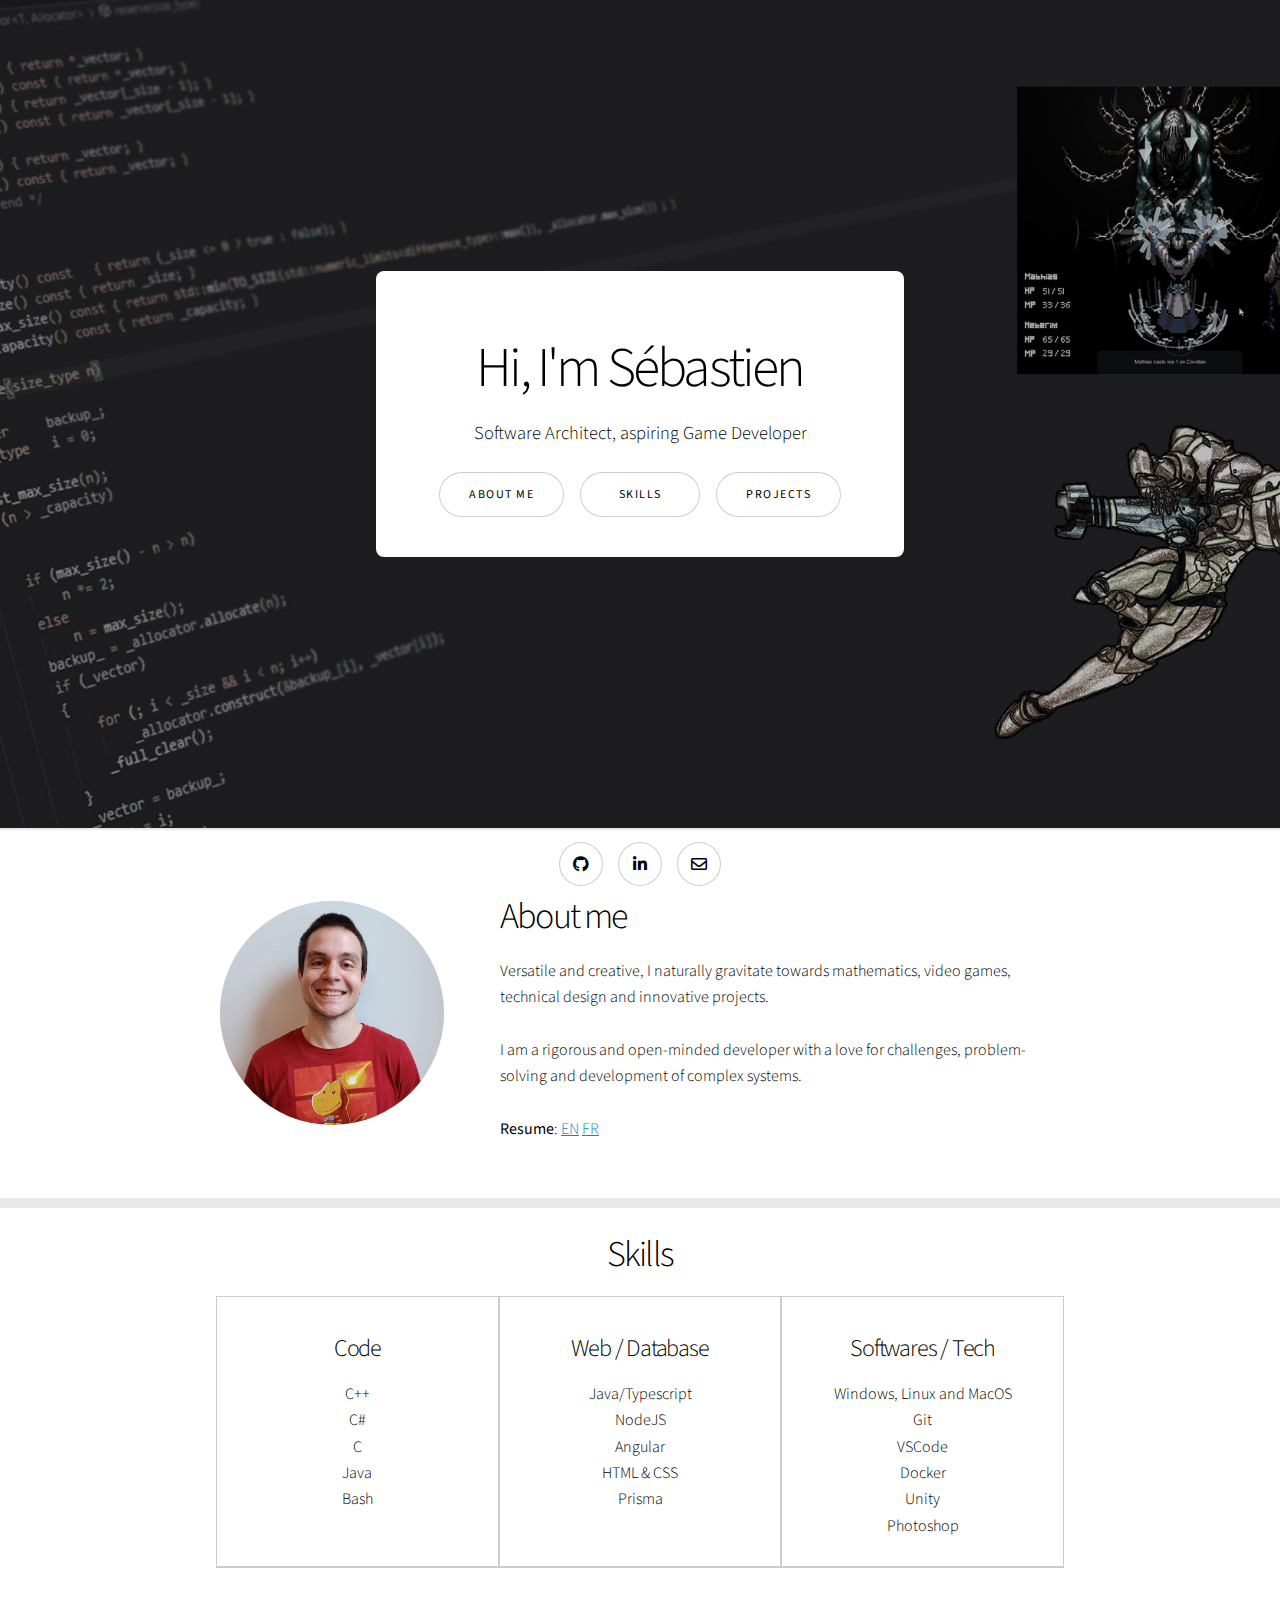
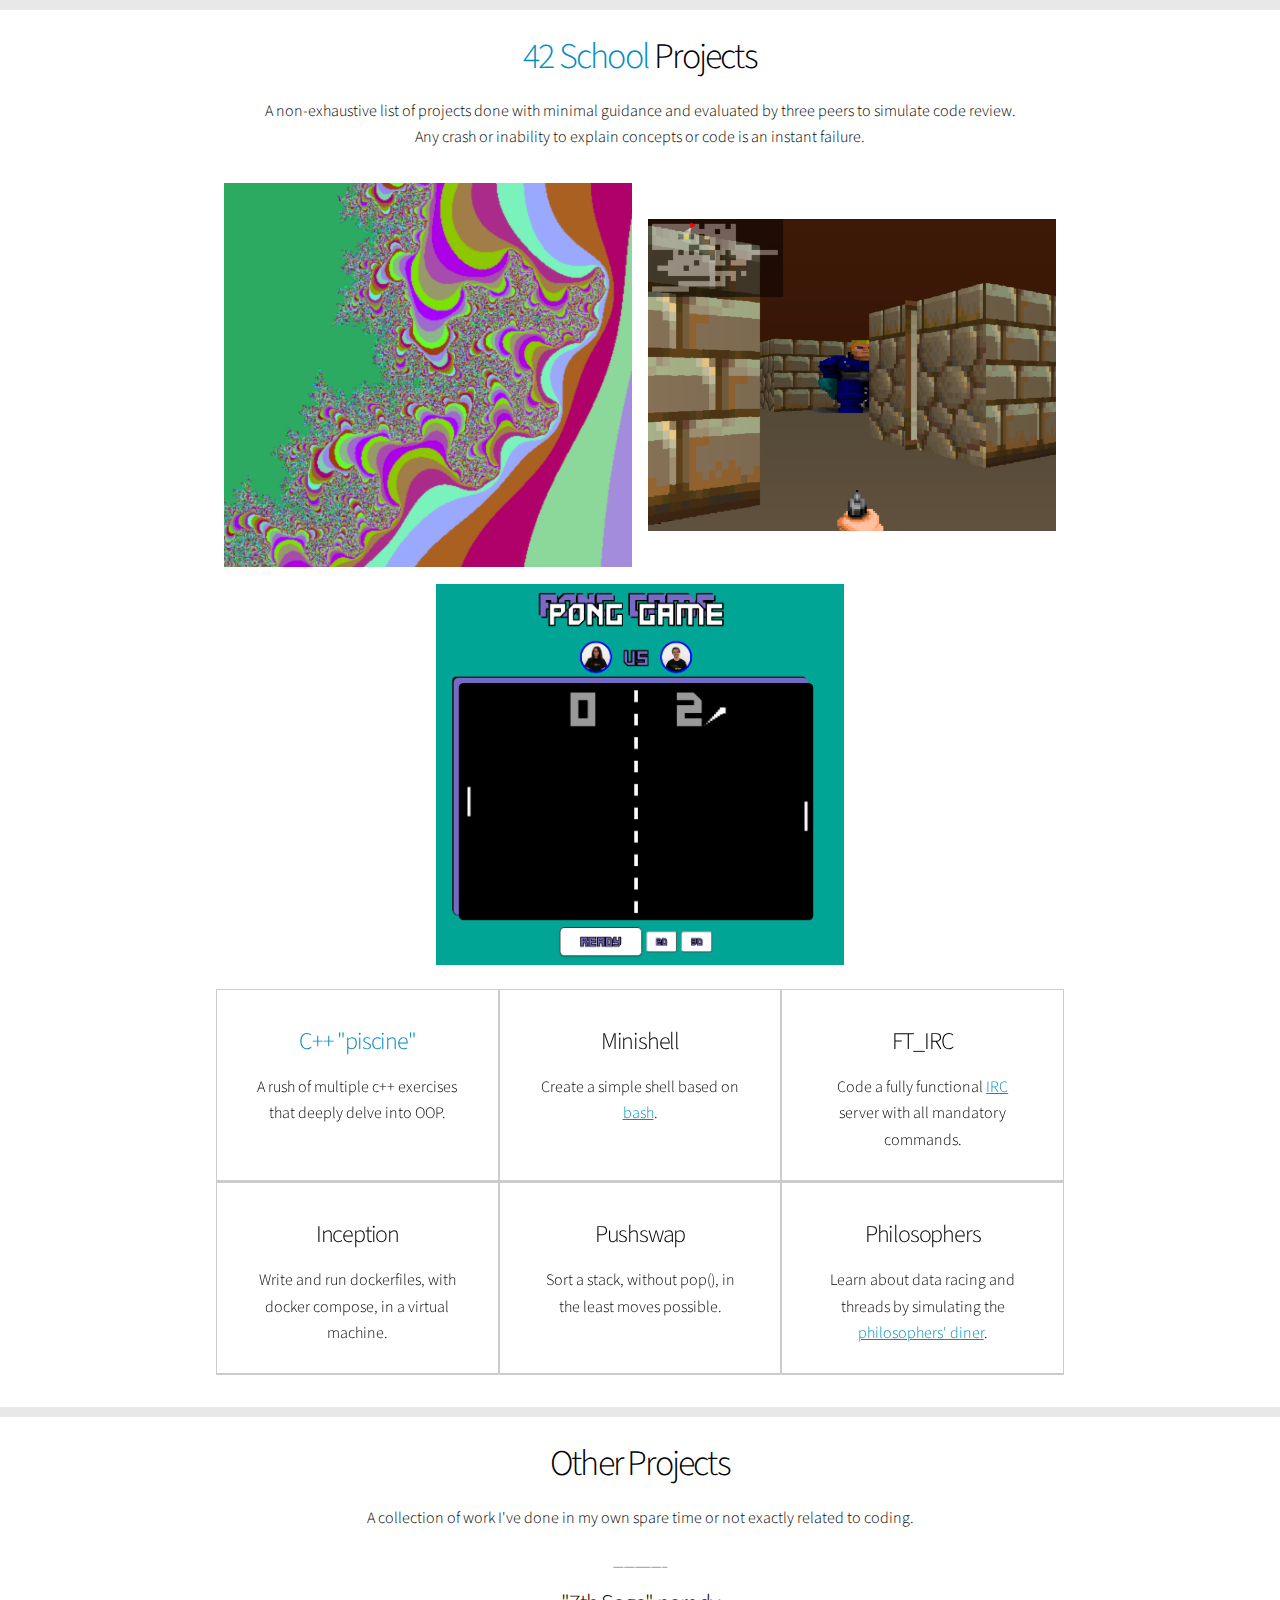
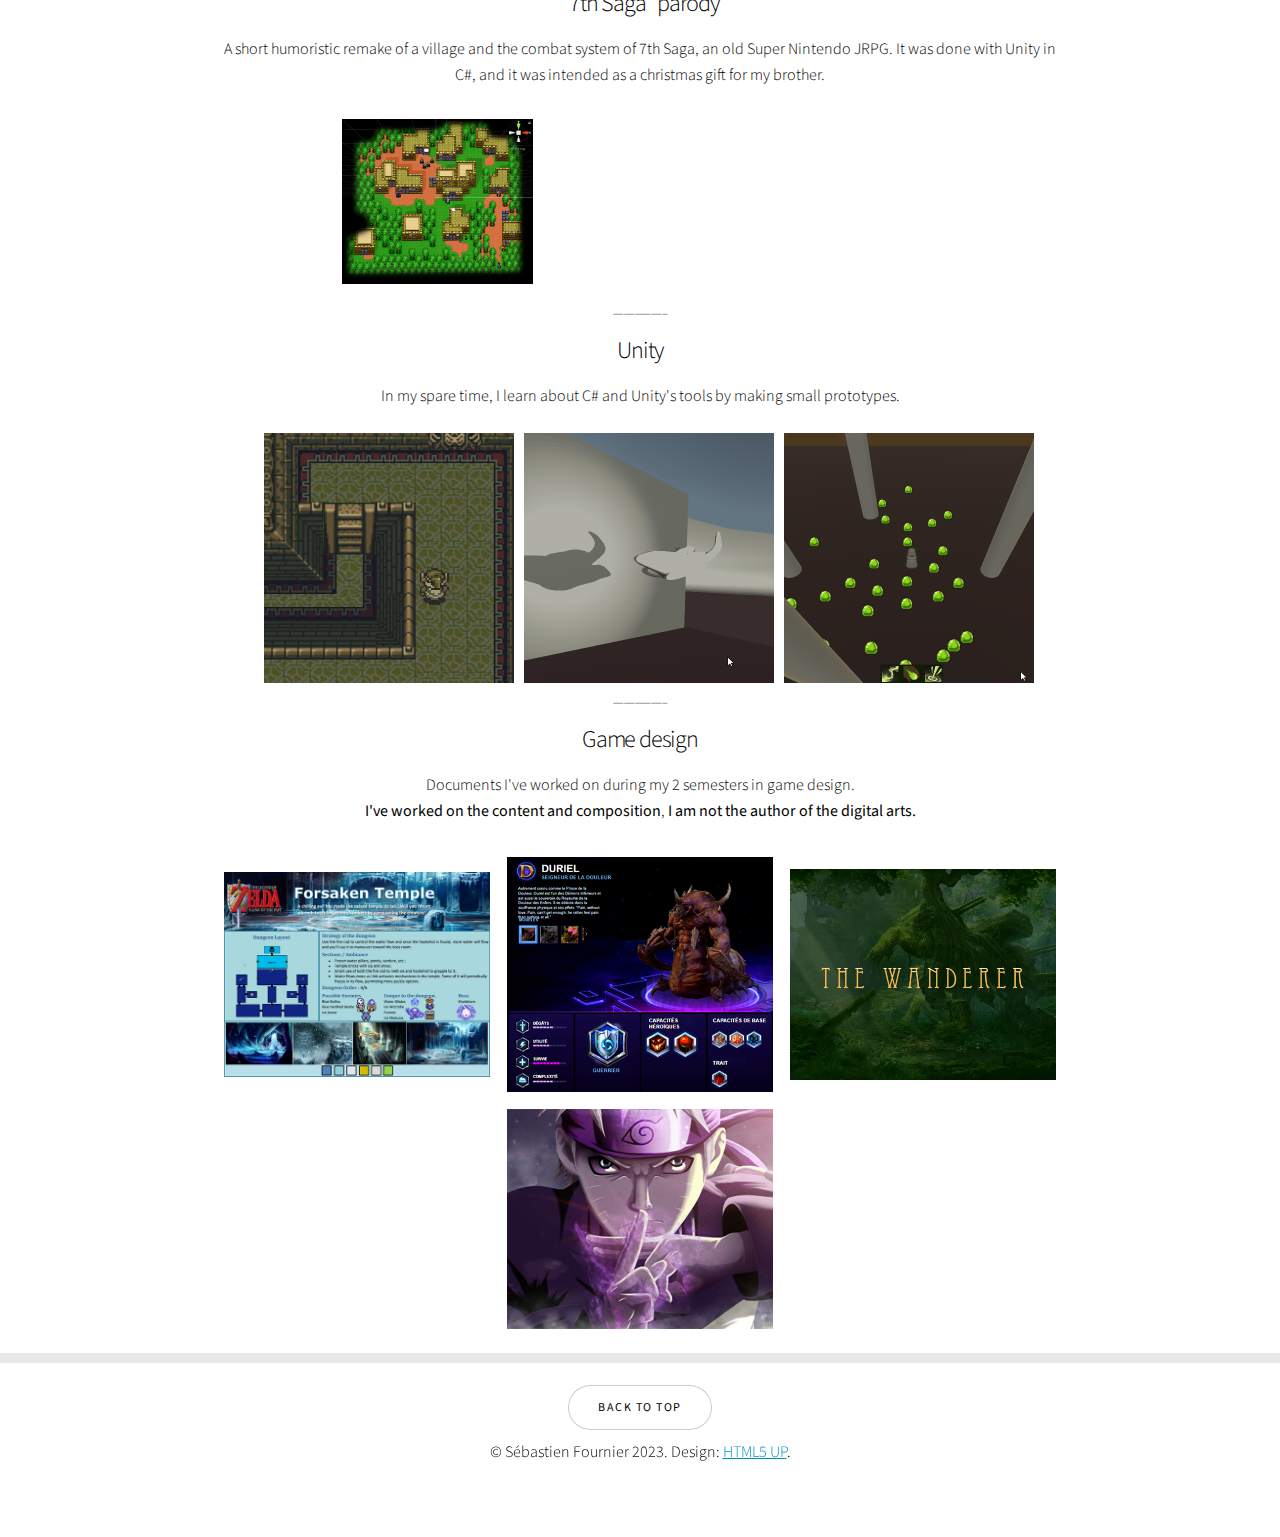
==== commit 8f2b35c5: "finished with Unity section" ====
--- a/index.html
+++ b/index.html
@@ -163,7 +163,7 @@
 								</article>
 							</div>
 							
-								<div class="items style1 medium onscroll-fade-in">
+								<div class="items style1 small onscroll-fade-in">
 									<section>
 										<!-- <span class="icon solid style2 major fa-chart-bar"></span> -->
 										<h3><a href="https://github.com/Fousse24/42_CPP" target="_blank">C++ "piscine"</a></h3>
@@ -192,21 +192,21 @@
 										<!-- <span class="icon solid style2 major fa-chart-bar"></span> -->
 										<h3>Inception</h3>
 										<p>
-											In a virtual machine, write your own dockerfiles and use docker-compose to host a website with Wordpress, NGINX and MariaDB.
+											Write and run dockerfiles, with docker compose, in a virtual machine.
 										</p>
 									</section>
 									<section>
 										<!-- <span class="icon solid style2 major fa-chart-bar"></span> -->
 										<h3>Pushswap</h3>
 										<p>
-											Code a stack container and use/create algorithms to sort the stacks in the least moves possible. Pop() was not allowed.
+											Sort a stack, without pop(), in the least moves possible.
 										</p>
 									</section>
 									<section>
 										<!-- <span class="icon solid style2 major fa-chart-bar"></span> -->
 										<h3>Philosophers</h3>
 										<p>
-											Learn about data racing and threads (mutex and pthread) by simulating the <a href="https://en.wikipedia.org/wiki/Dining_philosophers_problem" target="_blank">philosophers' diner</a>.
+											Learn about data racing and threads by simulating the <a href="https://en.wikipedia.org/wiki/Dining_philosophers_problem" target="_blank">philosophers' diner</a>.
 										</p>
 									</section>
 								</div>
@@ -244,11 +244,74 @@
 								</article>
 								<article>
 									<img class="image" src="./images/other_projects/saga/saga_battle_scene.gif" alt="" />
+									<div class="caption">
+										<p>2D perspective created using 3D space.</p>
+									</div>
 								</article>
 							</div>
 							
 							<h6>__________</h6>
-							<h3>Game Design</h3>
+							<h3>Unity</h3>
+							<p>In my spare time, I learn about C# and Unity's tools by making small prototypes.</p>
+							<div class="gallery style2 medium lightbox onscroll-fade-in">
+								<article class="unity-article">
+									<img src="images/other_projects/perso/zelda.gif" class="unity-img" alt="" />
+									<div class="caption unity-img">
+										<p>Unity's controller, camera functionalities, audio integration</p>
+									</div>
+								</article>
+								<article class="unity-article">
+									<img src="images/other_projects/perso/in-the-shadows.gif" class="unity-img" alt="" />
+									<div class="caption unity-img">
+										<p>Ongoing school project. Form recognition with the shadows, object manipulation</p>
+									</div>
+								</article>
+								<article class="unity-article">
+									<img src="images/other_projects/perso/mull.gif" class="unity-img" alt="" />
+									<div class="caption unity-img">
+										<p>Coding top-down action/rpg elements</p>
+									</div>
+								</article>
+								<article class="unity-article">
+									<img src="images/other_projects/perso/ship.gif" class="unity-img" alt="" />
+									<div class="caption unity-img">
+										<p>Added a boss to an already existing game</p>
+									</div>
+								</article>
+								<article class="unity-article">
+									<img src="images/other_projects/perso/proto.gif" class="unity-img" alt="" />
+									<div class="caption unity-img">
+										<p>Top-down action/rpg elements</p>
+									</div>
+								</article>
+								<article class="unity-article">
+									<img src="images/other_projects/perso/gun.gif" class="unity-img" alt="" />
+									<div class="caption unity-img">
+										<p>Top-down shooter</p>
+									</div>
+								</article>
+								<article class="unity-article">
+									<img src="images/other_projects/perso/gymfireball.gif" class="unity-img" alt="" />
+									<div class="caption unity-img">
+										<p>Unity's particle system and physics basics</p>
+									</div>
+								</article>
+								<article class="unity-article">
+									<img src="images/other_projects/perso/arrow.gif" class="unity-img" alt="" />
+									<div class="caption unity-img">
+										<p>Object's mass and velocity</p>
+									</div>
+								</article>
+								<article class="unity-article">
+									<img src="images/other_projects/perso/ants.gif" class="unity-img" alt="" />
+									<div class="caption unity-img">
+										<p>Making objects rotate on a sphere's surface</p>
+									</div>
+								</article>
+							</div>
+
+							<h6>__________</h6>
+							<h3>Game design</h3>
 							<p>Documents I've worked on during my 2 semesters in game design.
 								<br>
 								<strong>I've worked on the content and composition</strong>, <strong>I am not the author of the digital arts.</strong>
--- a/assets/css/main.css
+++ b/assets/css/main.css
@@ -6464,7 +6464,7 @@
 			transition: opacity 0.2s ease-in-out;
 			position: absolute;
 			top: 0;
-			width: 5rem;
+			width: 3rem;
 			height: 100%;
 			cursor: pointer;
 			opacity: 0;
@@ -6487,7 +6487,7 @@
 			.gallery.style2 > .forward:before, .gallery.style2 > .backward:before {
 				display: block;
 				top: calc(50% - 1.5rem);
-				width: 4rem;
+				width: 3rem;
 				height: 3rem;
 				line-height: 1em;
 				font-size: 3rem;
@@ -8377,6 +8377,33 @@
 	color:#000000;
 }
 
+.gallery.style2 article {
+	margin-right: 10px;
+}
+
+.gallery.style2 article:first-child{
+	margin-left: 3rem;
+}
+
+.gallery.style2 article:last-child{
+	margin-right: 3rem;
+}
+
+.unity-article {
+	min-width: 25vh;
+	max-width: 250px !important;
+}
+
+
+.unity-img {
+	max-height:100%;
+	max-width: 100%;
+}
+
+.gallery.style2 article .caption {
+	padding: 5px;
+}
+
 footer a {
 	color:#000000;
 }
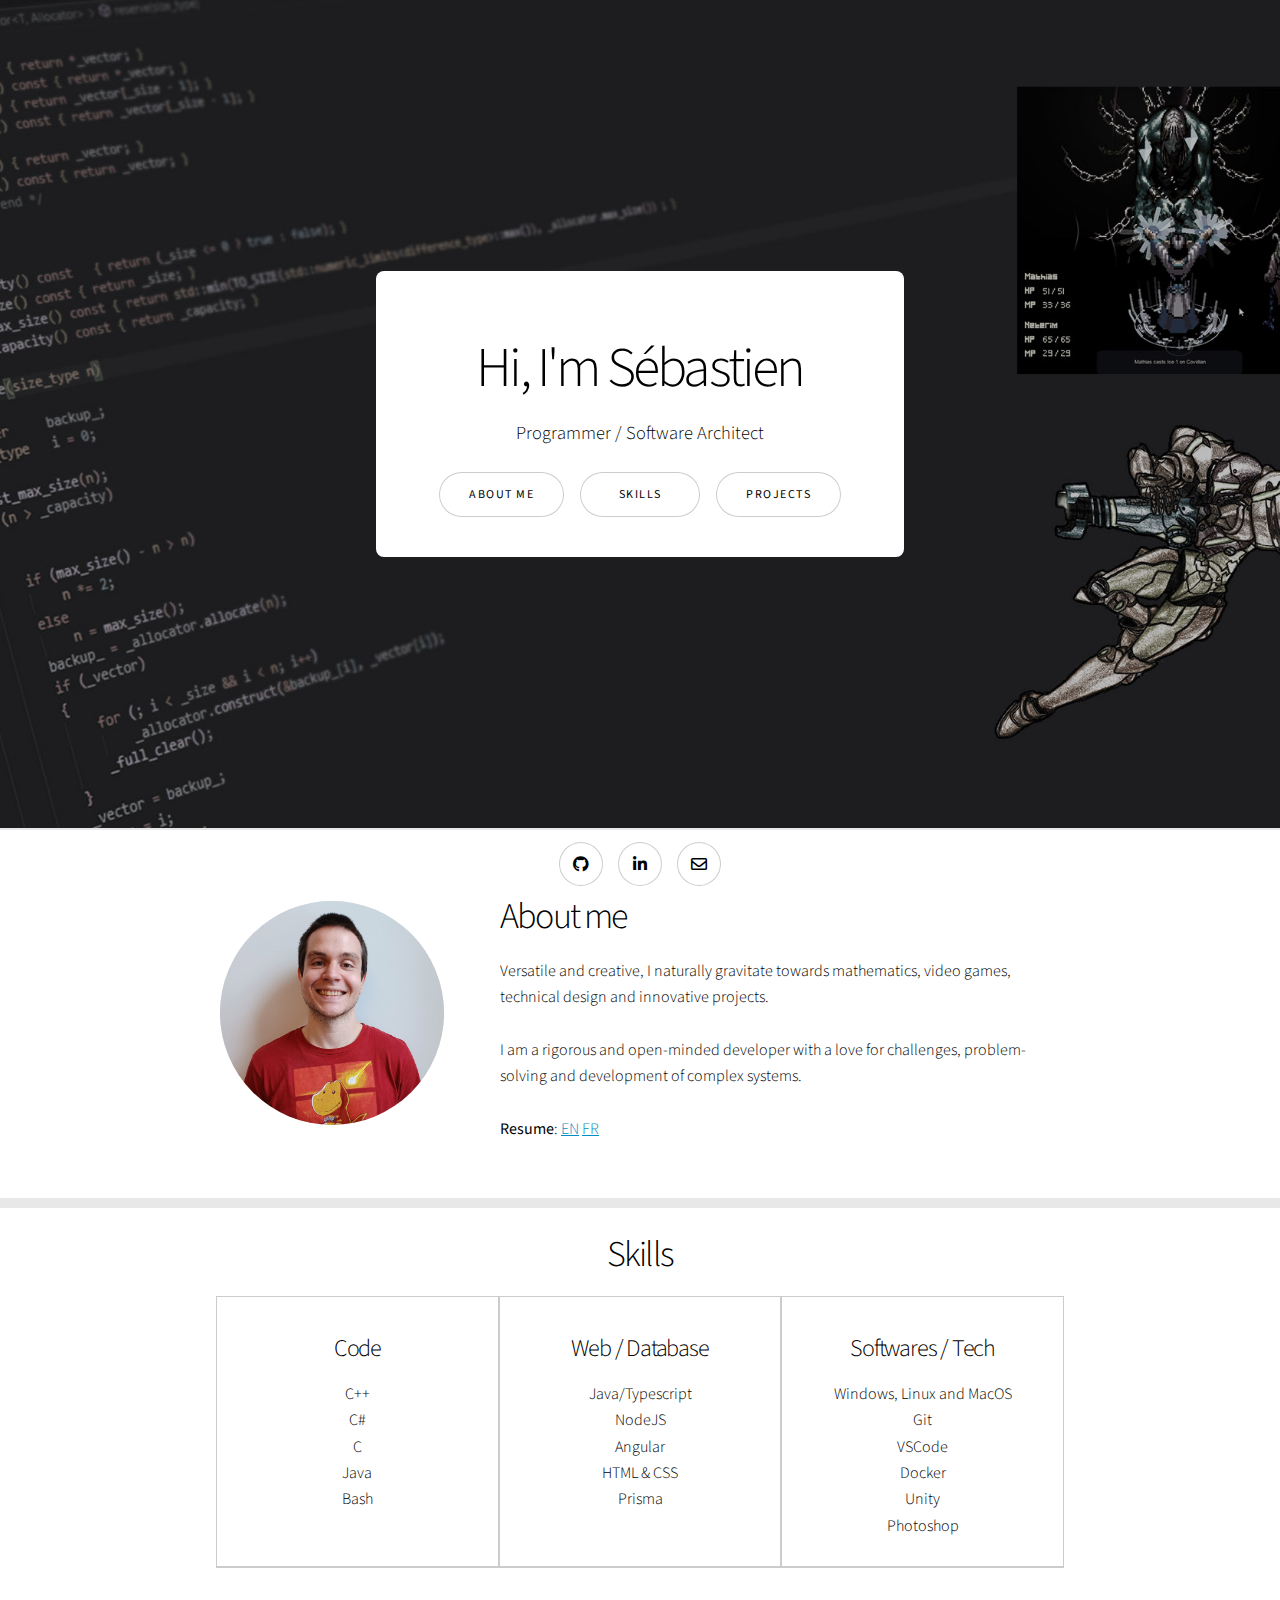
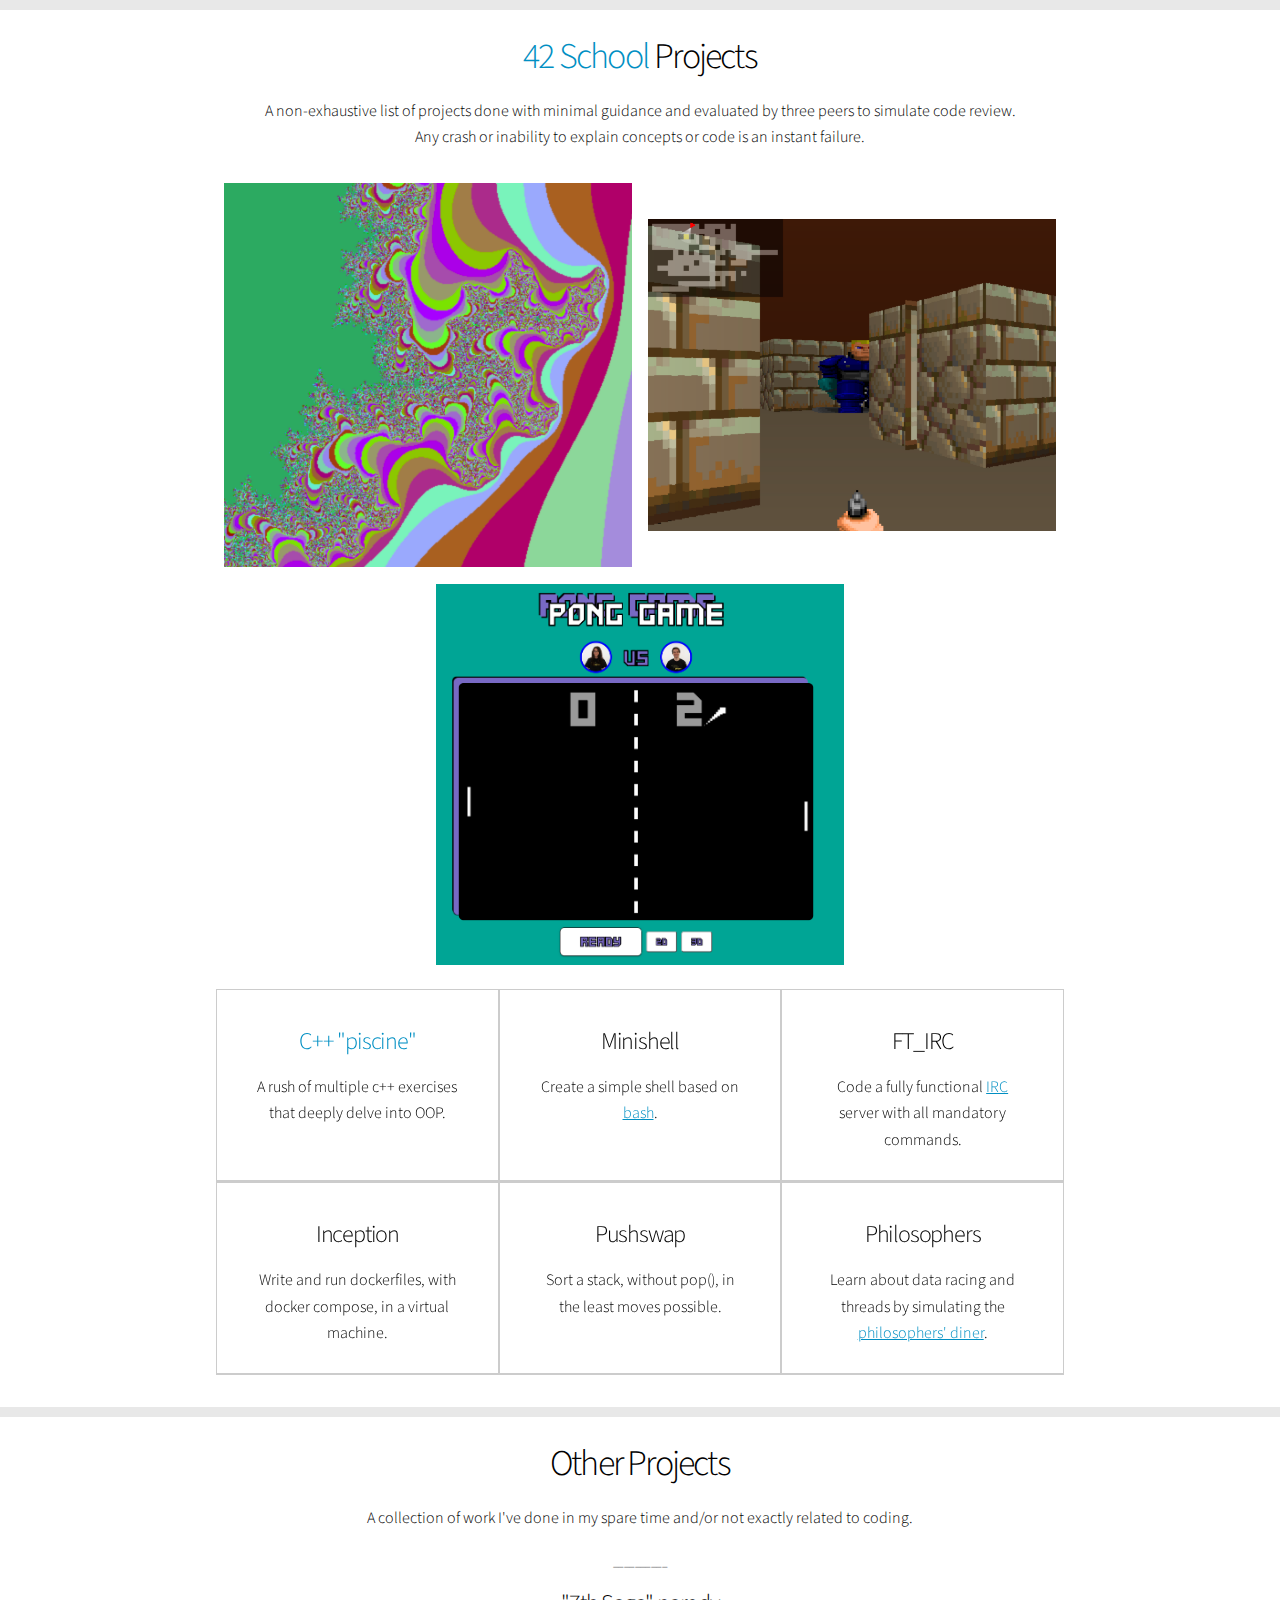
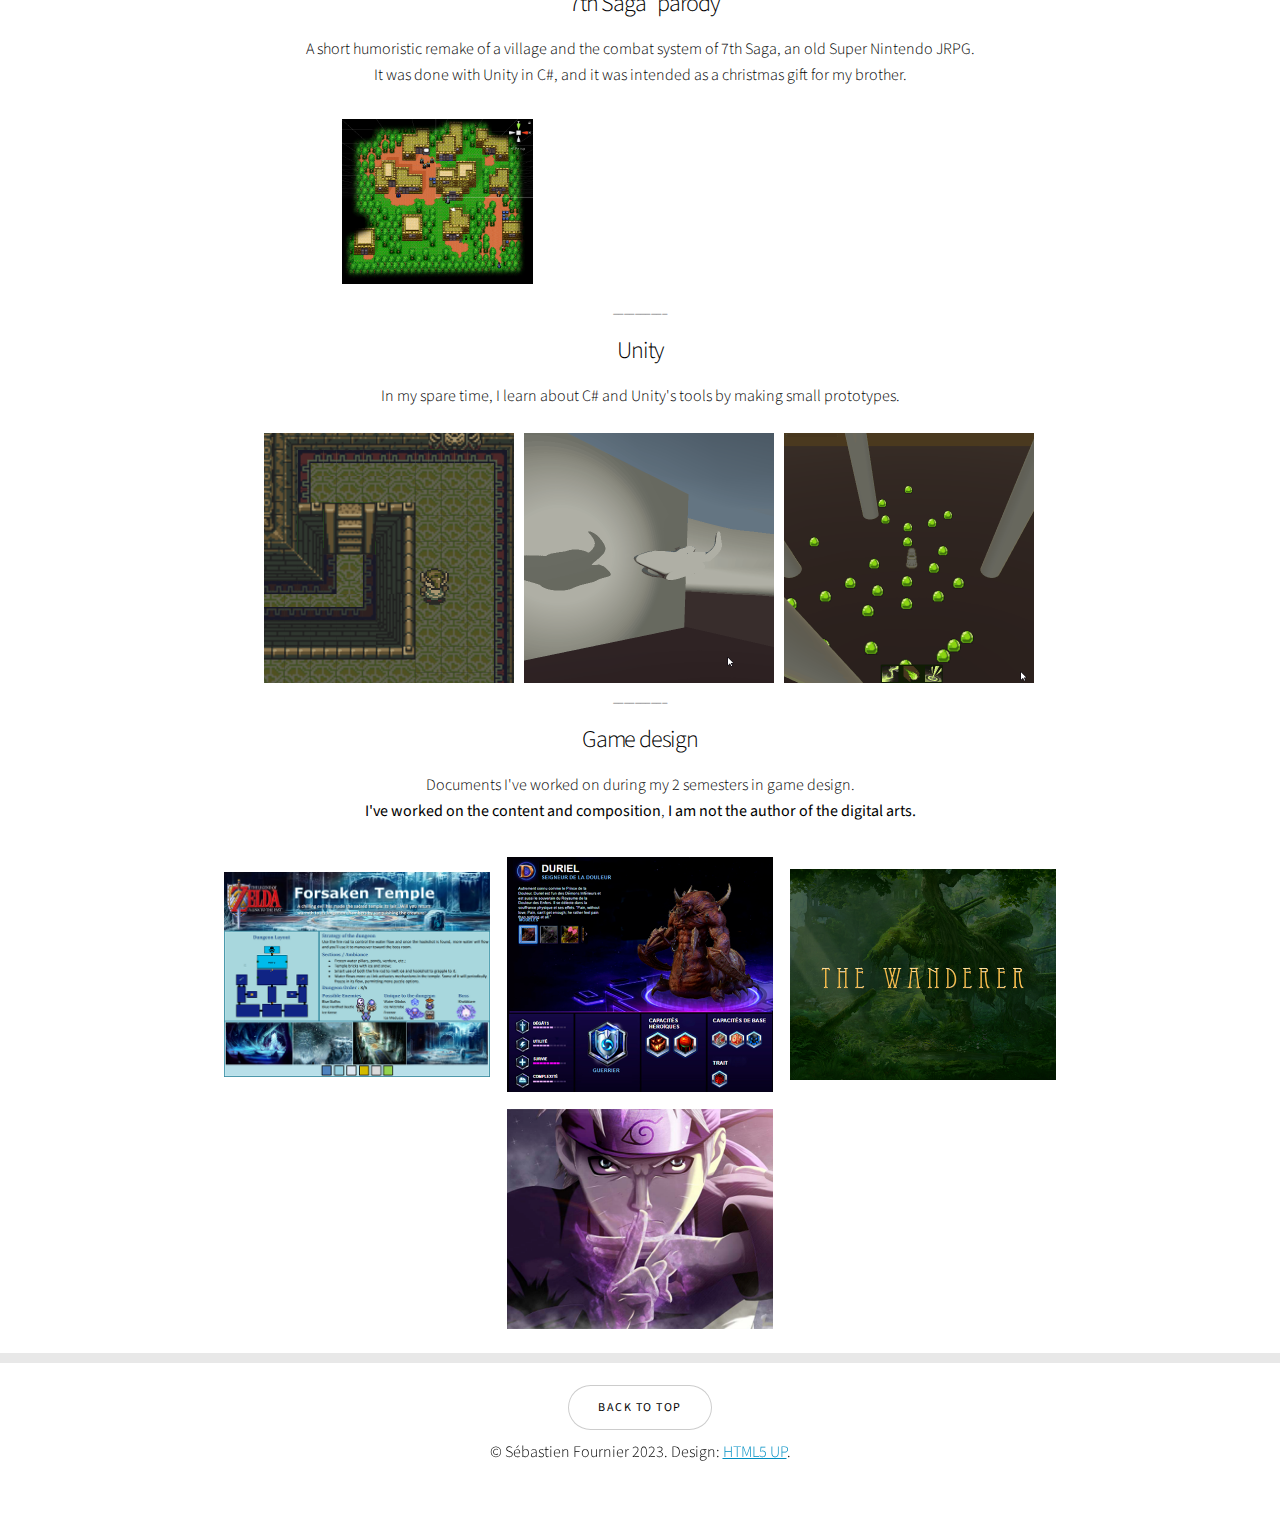
==== commit b6a29809: "changed job title" ====
--- a/index.html
+++ b/index.html
@@ -21,7 +21,7 @@
 					<section class="banner style2 orient-center content-align-center image-position-center fullscreen onload-image-fade-in onload-content-fade-right" id="top_intro">
 						<div class="content">
 							<h1>Hi, I'm Sébastien</h1>
-							<p class="major">Software Architect, aspiring Game Developer</p>
+							<p class="major">Programmer / Software Architect</p>
 							<ul class="actions special" >
 								<li><a href="#about_id" class="button medium wide smooth-scroll-middle">About me</a></li>
 								<li><a href="#skills_id" class="button medium wide smooth-scroll-middle">Skills</a></li>
@@ -217,12 +217,12 @@
 					<section class="wrapper style1 align-center" id="other_projects">
 						<div class="inner">
 							<h2>Other Projects</h2>
-							<p>A collection of work I've done in my own spare time or not exactly related to coding.</p>
+							<p>A collection of work I've done in my spare time and/or not exactly related to coding.</p>
 
 							<h6>__________</h6>
 							<h3>"7th Saga" parody</h3>
 							<p>A short humoristic remake of a village and the combat system of 7th Saga, an old Super Nintendo JRPG.
-								It was done with Unity in C#, and it was intended as a christmas gift for my brother.</p>
+								<br>It was done with Unity in C#, and it was intended as a christmas gift for my brother.</p>
 							<div class="gallery style1 medium lightbox onscroll-fade-in">
 								<article>
 									<img class="image" src="./images/other_projects/saga/saga_village_over.png" alt="" />
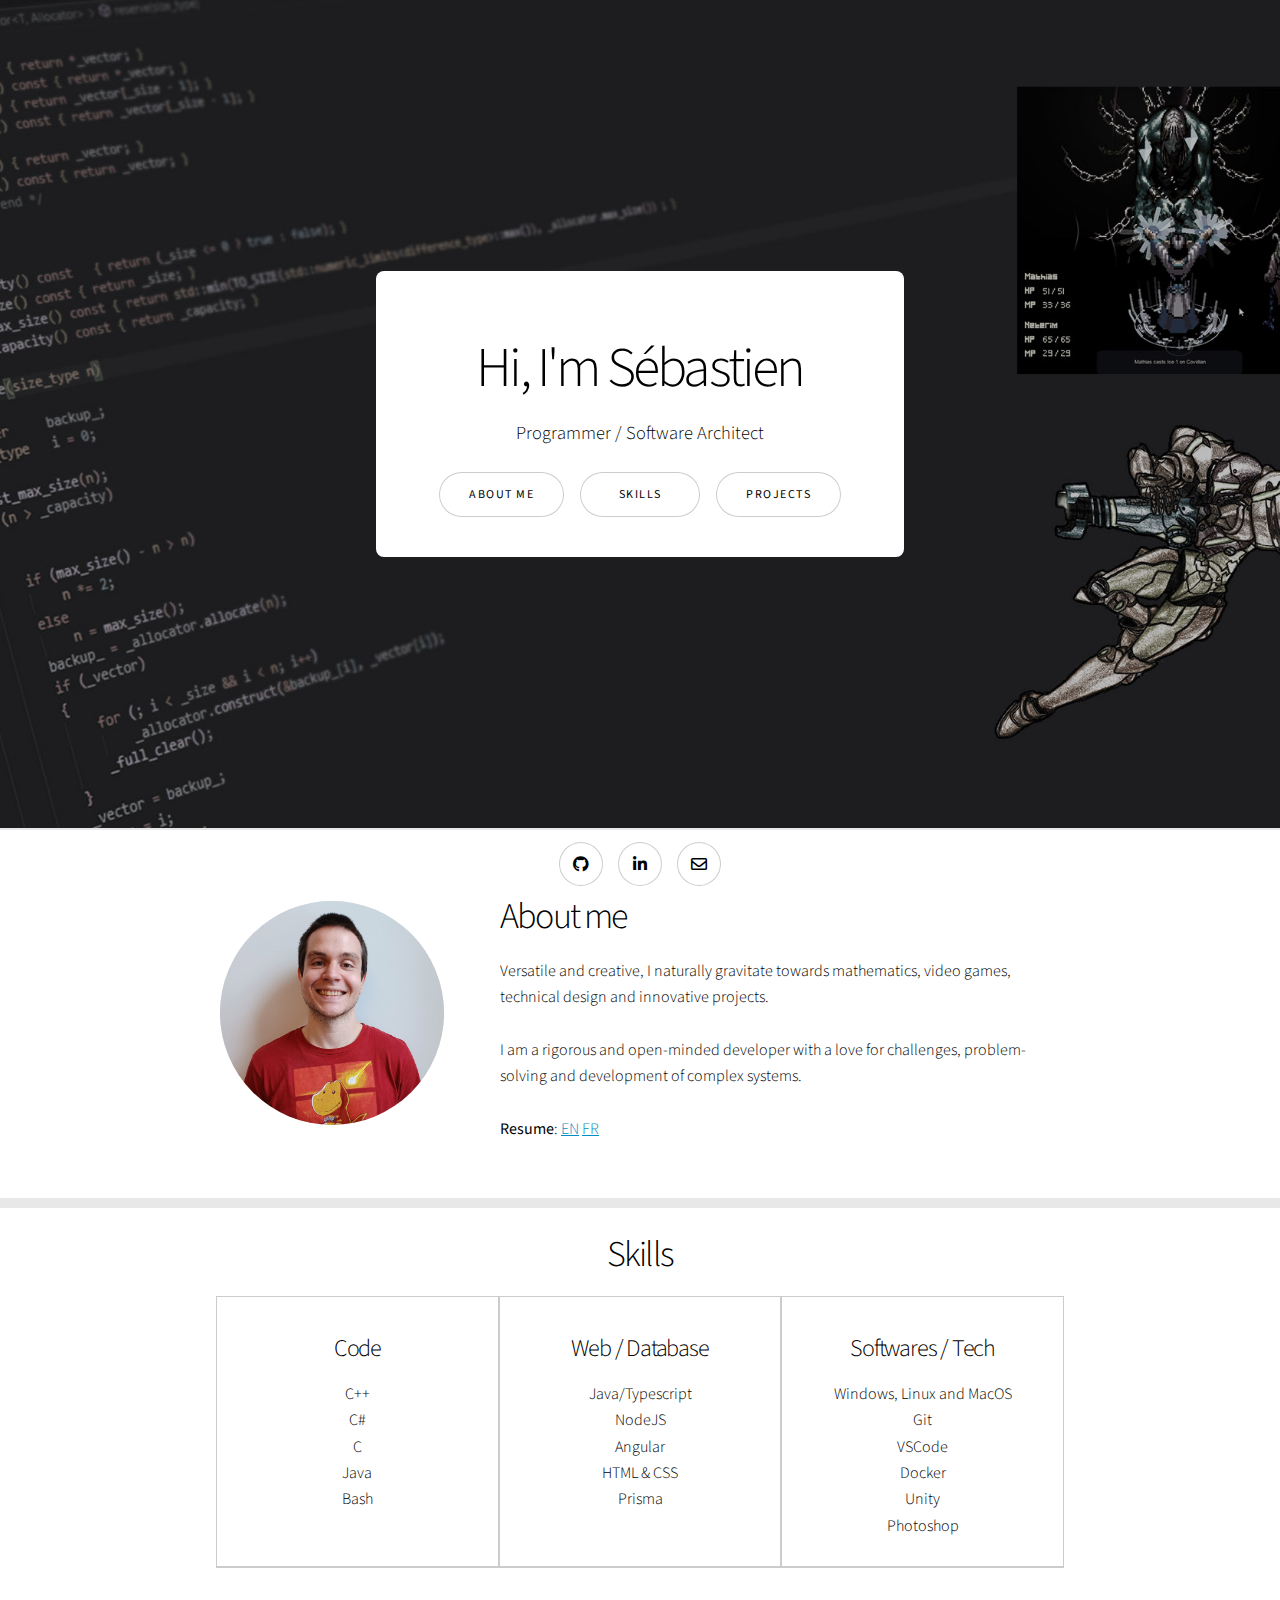
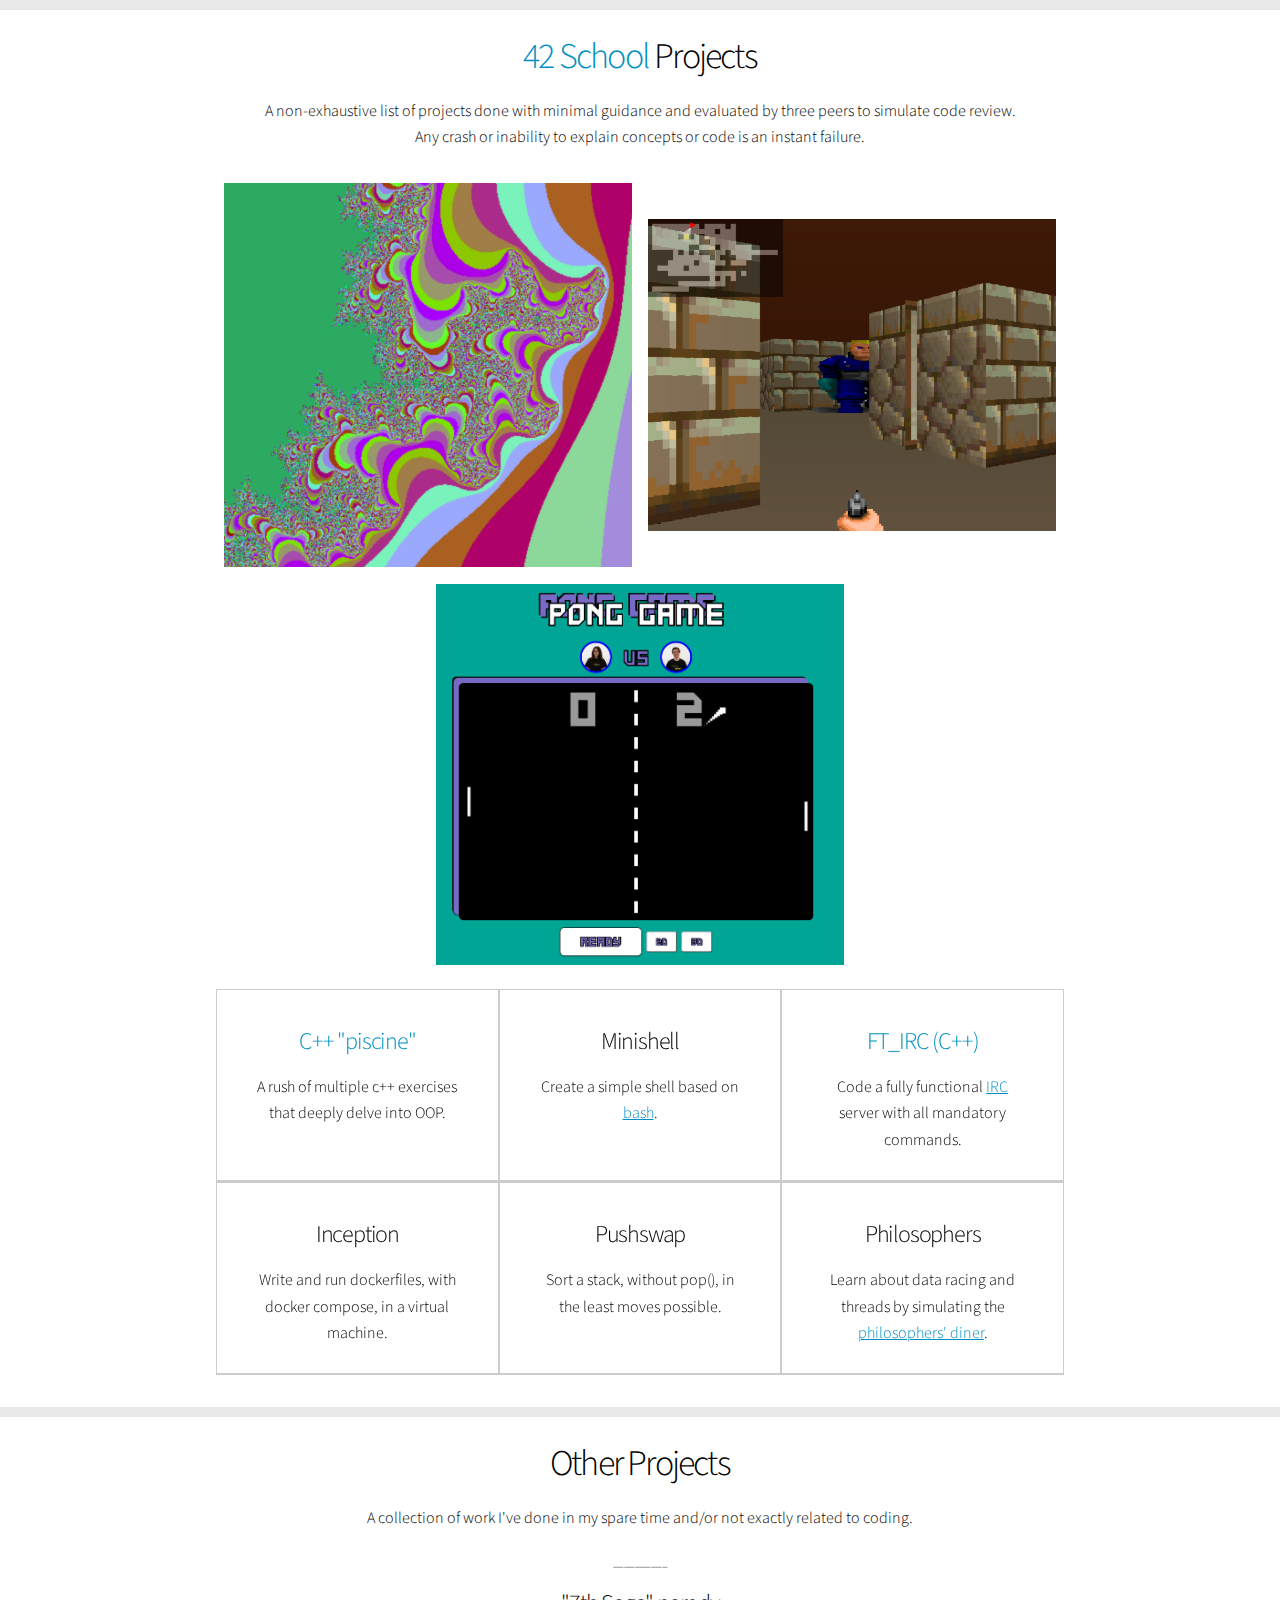
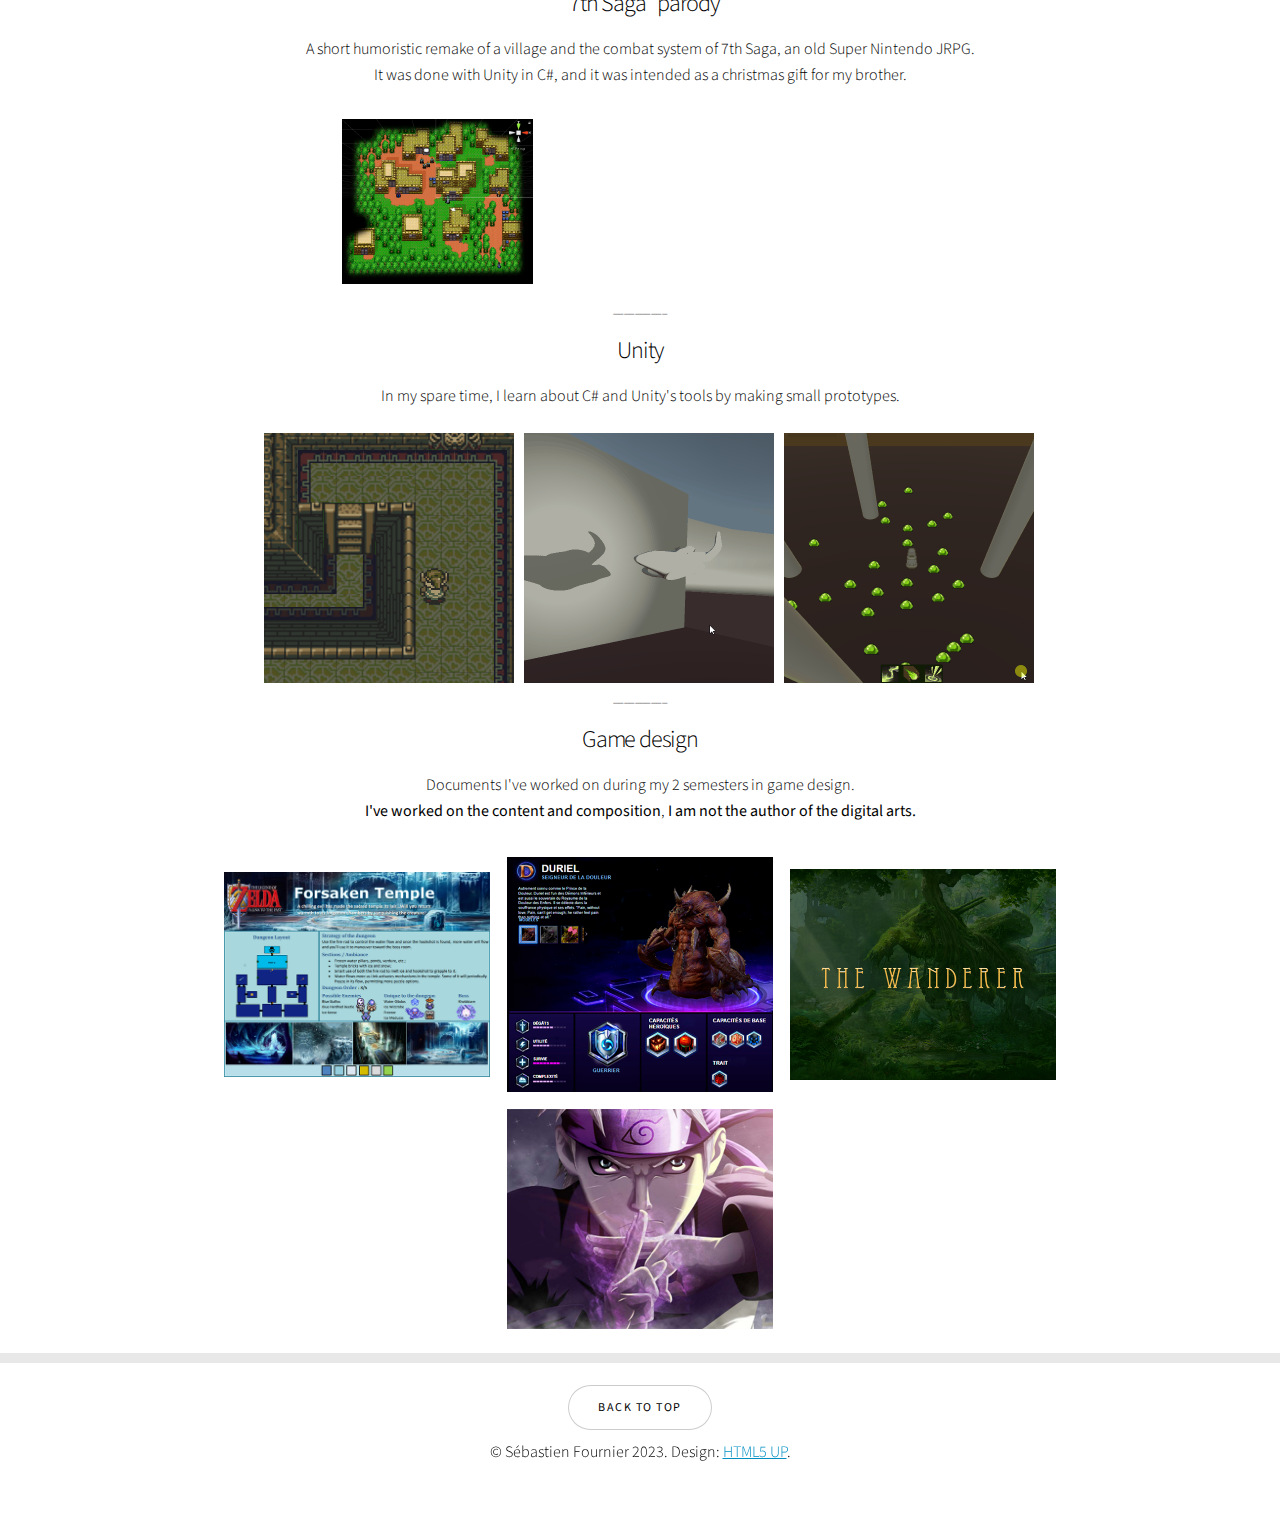
==== commit 00e82063: "Corrected captions and added a link to FT_IRC" ====
--- a/index.html
+++ b/index.html
@@ -183,7 +183,7 @@
 									</section>
 									<section>
 										<!-- <span class="icon solid style2 major fa-save"></span> -->
-										<h3>FT_IRC</h3>
+										<h3><a href="https://github.com/Fousse24/FT_IRC" target="_blank">FT_IRC (C++)</a></h3>
 										<p>
 											Code a fully functional <a href="https://www.rfc-editor.org/rfc/rfc1459" target="_blank">IRC</a> server with all mandatory commands.
 										</p>
@@ -281,7 +281,7 @@
 								<article class="unity-article">
 									<img src="images/other_projects/perso/proto.gif" class="unity-img" alt="" />
 									<div class="caption unity-img">
-										<p>Top-down action/rpg elements</p>
+										<p>3D platformer with double jump, air dash and collectables</p>
 									</div>
 								</article>
 								<article class="unity-article">
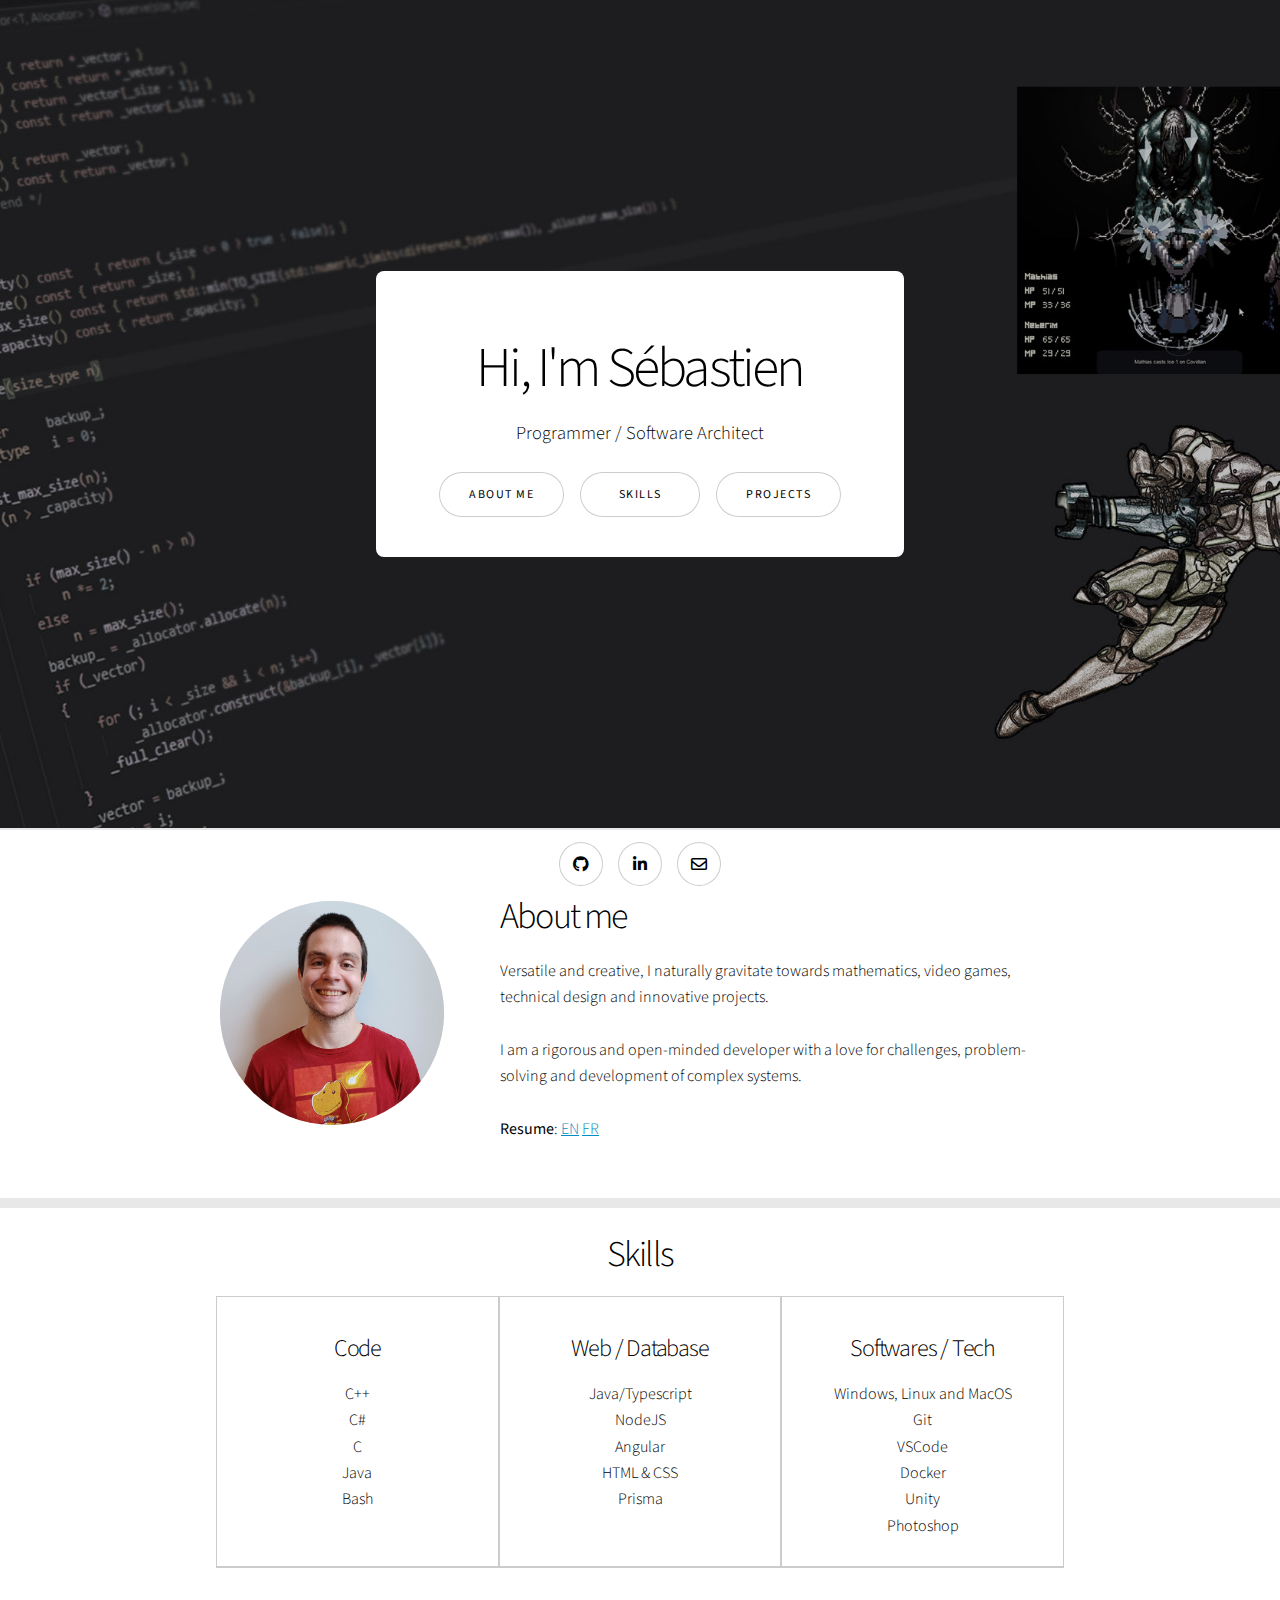
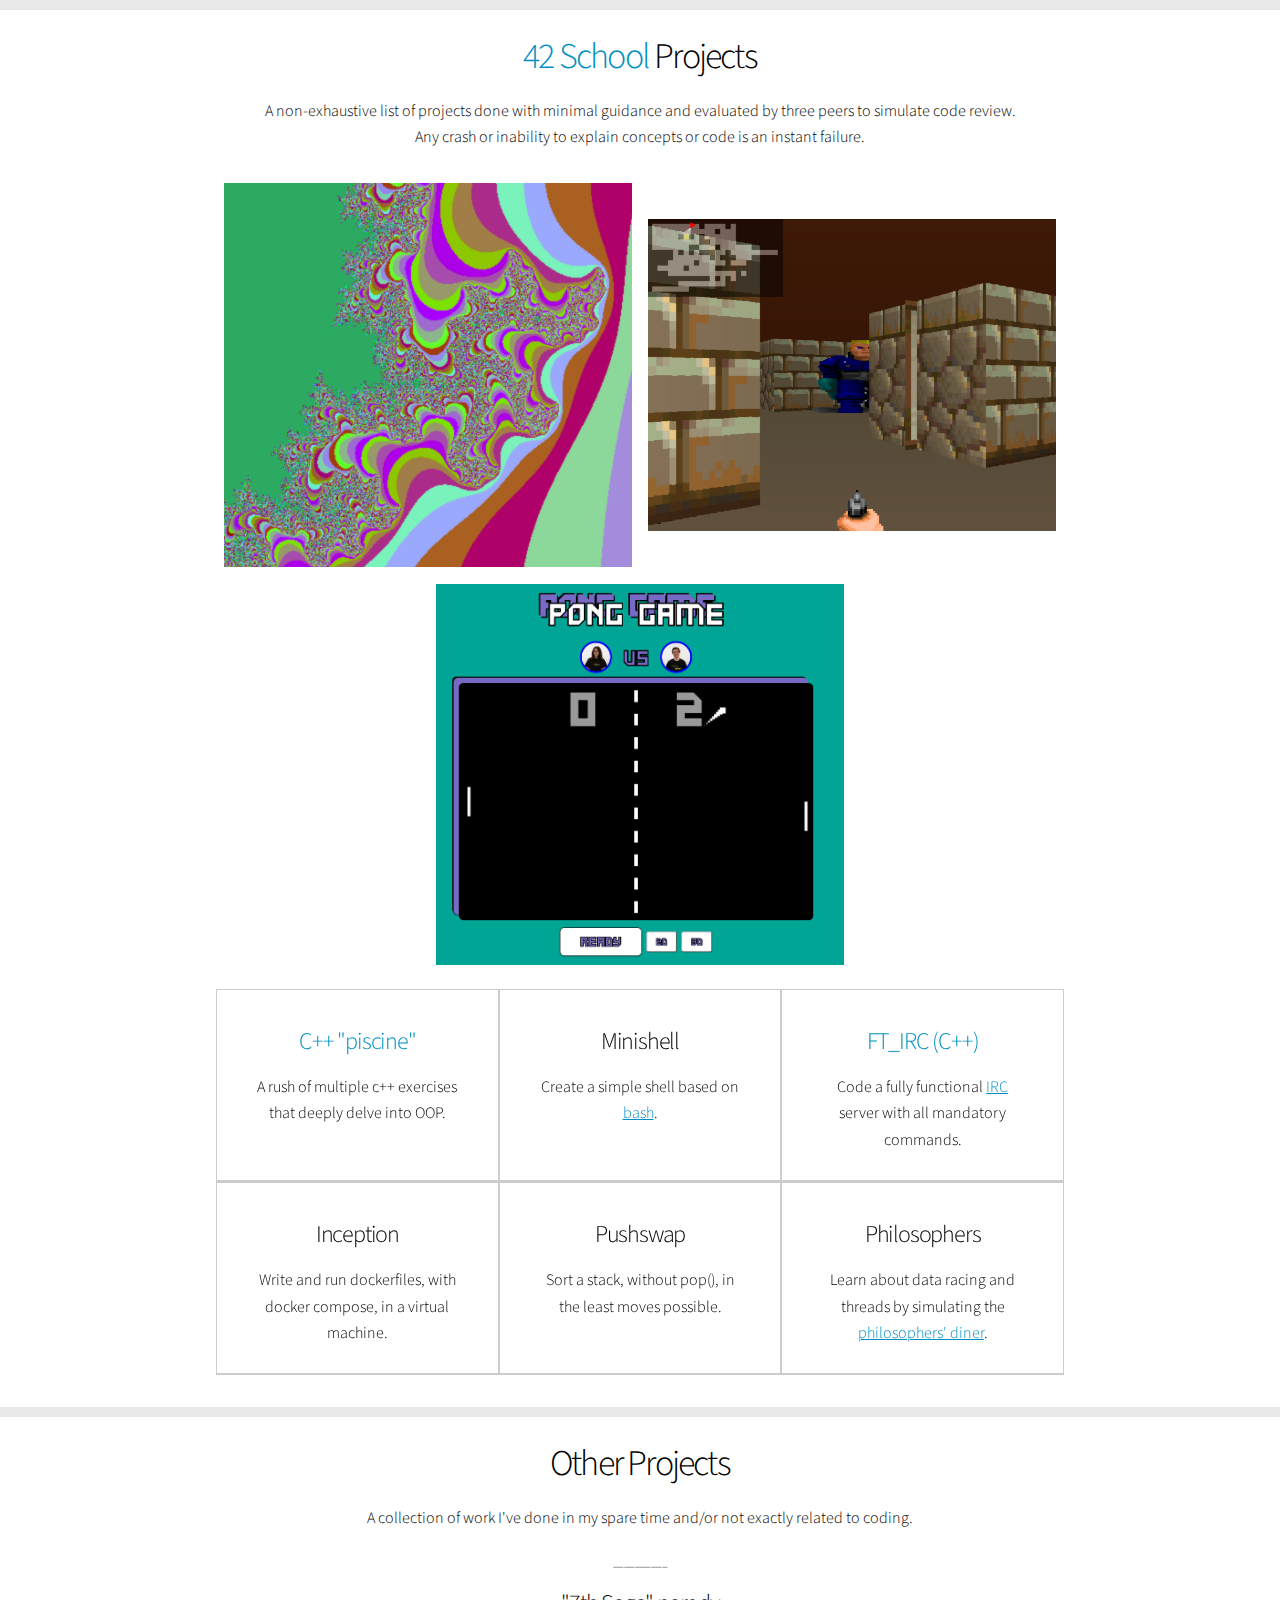
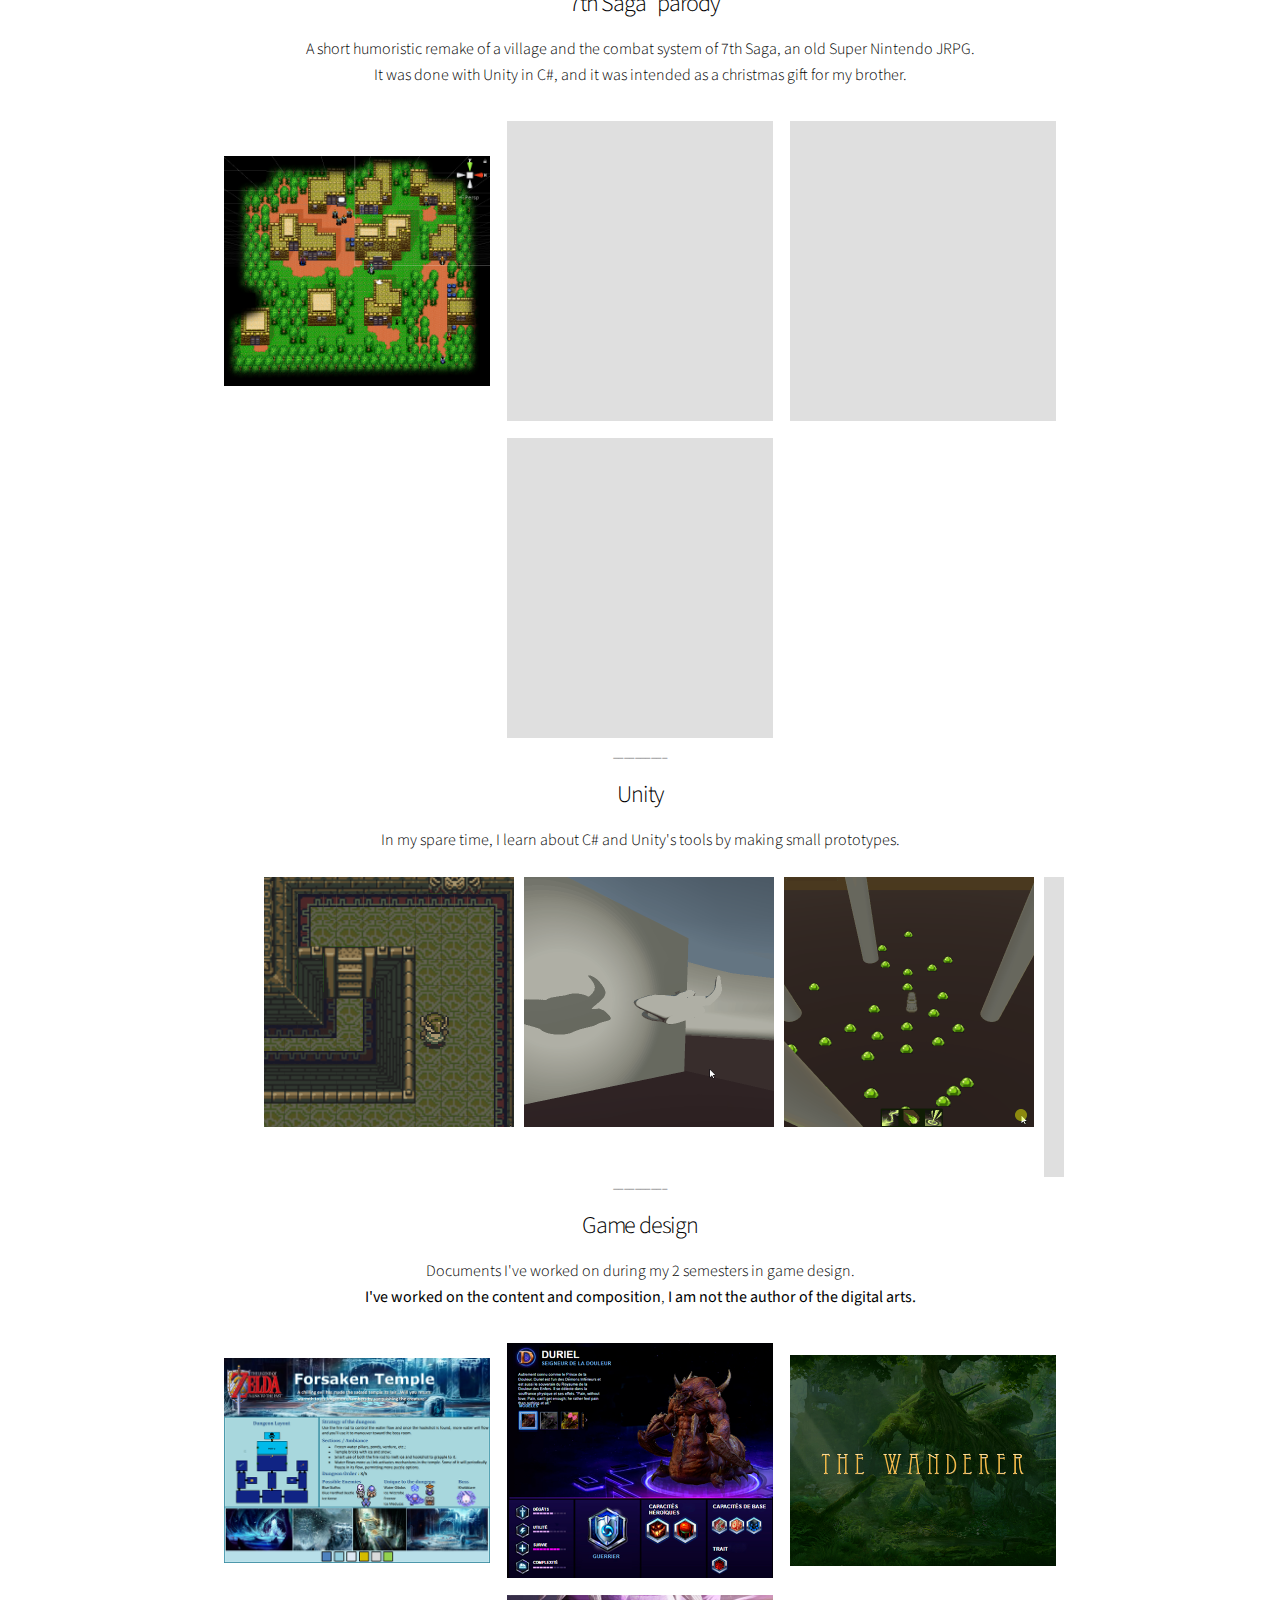
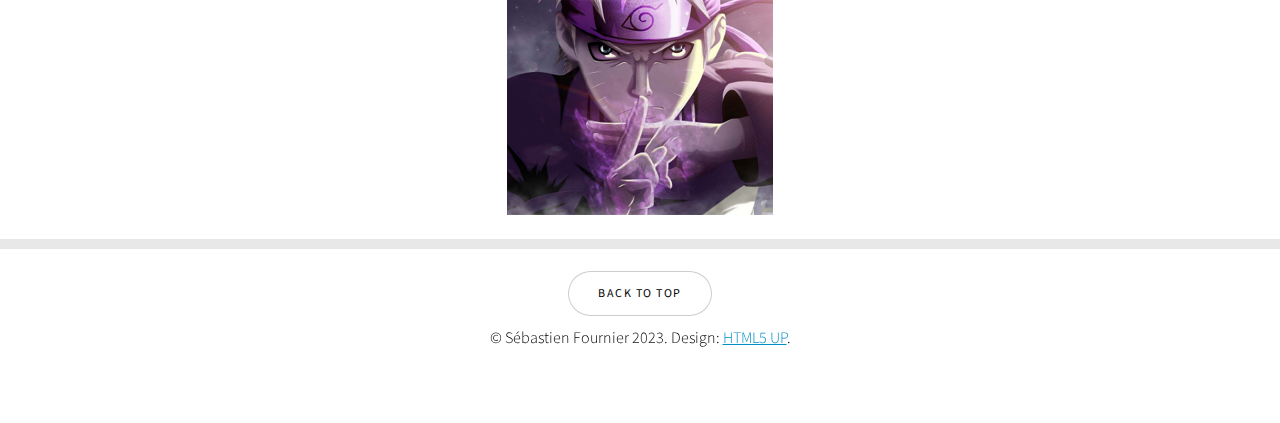
==== commit b1f6082b: "ongoing embedding" ====
--- a/index.html
+++ b/index.html
@@ -42,8 +42,8 @@
 								 I am a rigorous and open-minded developer with a love for challenges, problem-solving and development of complex systems.
 								<br><br>
 								<strong>Resume</strong>: 
-									<a href="files/SFournier_Resume_Francais.pdf" target="_blank">EN</a>
-									<a href="files/SFournier_Resume_English.pdf" target="_blank">FR</a>
+									<a href="files/SFournier_Resume_English.pdf" target="_blank">EN</a>
+									<a href="files/SFournier_Resume_Francais.pdf" target="_blank">FR</a>
 								
 								<!-- Smart and amicable, I strive to give my all in everything I do. 
 								<br><br>My curiosity and creativity have led me to explore and dabble in a multitude of fields and hobbies, shaping me into a versatile, sharp and driven person.
@@ -231,25 +231,36 @@
 									</div>
 								</article>
 								<article>
-									<img class="image" src="./images/other_projects/saga/saga_party.gif" alt="" />
+									<iframe class="image" width="300" height="300"
+										src="https://www.youtube.com/embed/H1E1vrbXmgQ">
+									</iframe>
+									<!-- <img class="image" src="./images/other_projects/saga/saga_party.gif" alt="" /> -->
 									<div class="caption">
 										<p>Used Unity's rigidbody for pushing and collisions and created basic dialog trees.</p>
 									</div>
 								</article>
 								<article>
-									<img class="image" src="./images/other_projects/saga/saga_battle.gif" alt="" />
+									<iframe class="image"  width="300" height="300"
+										src="https://www.youtube.com/embed/SjD7bnkkuFI"
+										loading="lazy">
+									</iframe>
+									<!-- <img class="image" src="./images/other_projects/saga/saga_battle.gif" alt="" /> -->
 									<div class="caption">
 										<p>Coded a semi-functional turn-based combat system.</p>
 									</div>
 								</article>
 								<article>
-									<img class="image" src="./images/other_projects/saga/saga_battle_scene.gif" alt="" />
+									<iframe class="image"  width="300" height="300"
+										src="https://www.youtube.com/embed/08aHWz4eQgM"
+										loading="lazy">
+									</iframe>
+									<!-- <img class="image" src="./images/other_projects/saga/saga_battle_scene.gif" alt="" /> -->
 									<div class="caption">
 										<p>2D perspective created using 3D space.</p>
 									</div>
 								</article>
 							</div>
-							
+
 							<h6>__________</h6>
 							<h3>Unity</h3>
 							<p>In my spare time, I learn about C# and Unity's tools by making small prototypes.</p>
@@ -273,13 +284,21 @@
 									</div>
 								</article>
 								<article class="unity-article">
-									<img src="images/other_projects/perso/ship.gif" class="unity-img" alt="" />
+									<iframe class="image"  width="300" height="300"
+										src="https://www.youtube.com/embed/0tEv5N4p368"
+										loading="lazy">
+									</iframe>
+									<!-- <img src="images/other_projects/perso/ship.gif" class="unity-img" alt="" /> -->
 									<div class="caption unity-img">
 										<p>Added a boss to an already existing game</p>
 									</div>
 								</article>
 								<article class="unity-article">
-									<img src="images/other_projects/perso/proto.gif" class="unity-img" alt="" />
+									<iframe class="image"  width="300" height="300"
+										src="https://www.youtube.com/embed/wLeEE2_cBto"
+										loading="lazy">
+									</iframe>
+									<!-- <img src="images/other_projects/perso/proto.gif" class="unity-img" alt="" /> -->
 									<div class="caption unity-img">
 										<p>3D platformer with double jump, air dash and collectables</p>
 									</div>
@@ -436,4 +455,4 @@
 			<script src="assets/js/main.js"></script>
 
 	</body>
-</html>+</html>
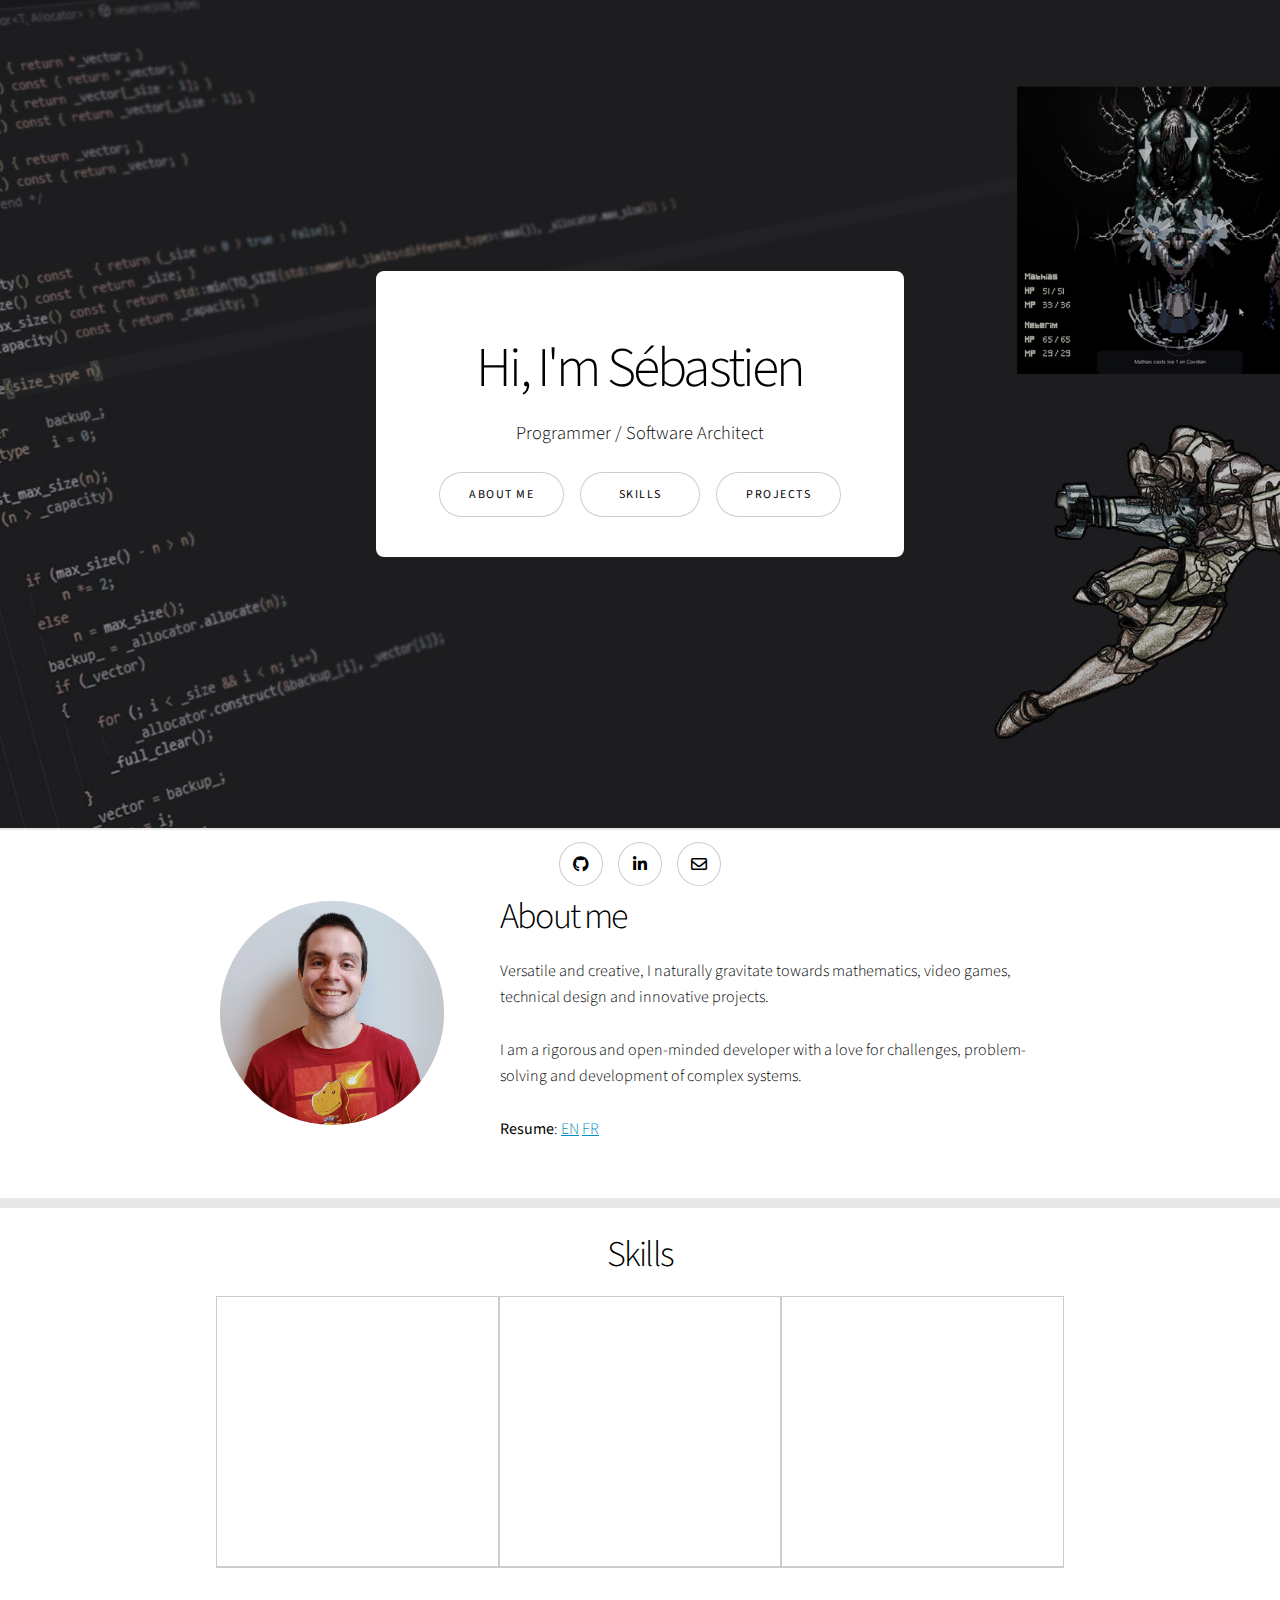
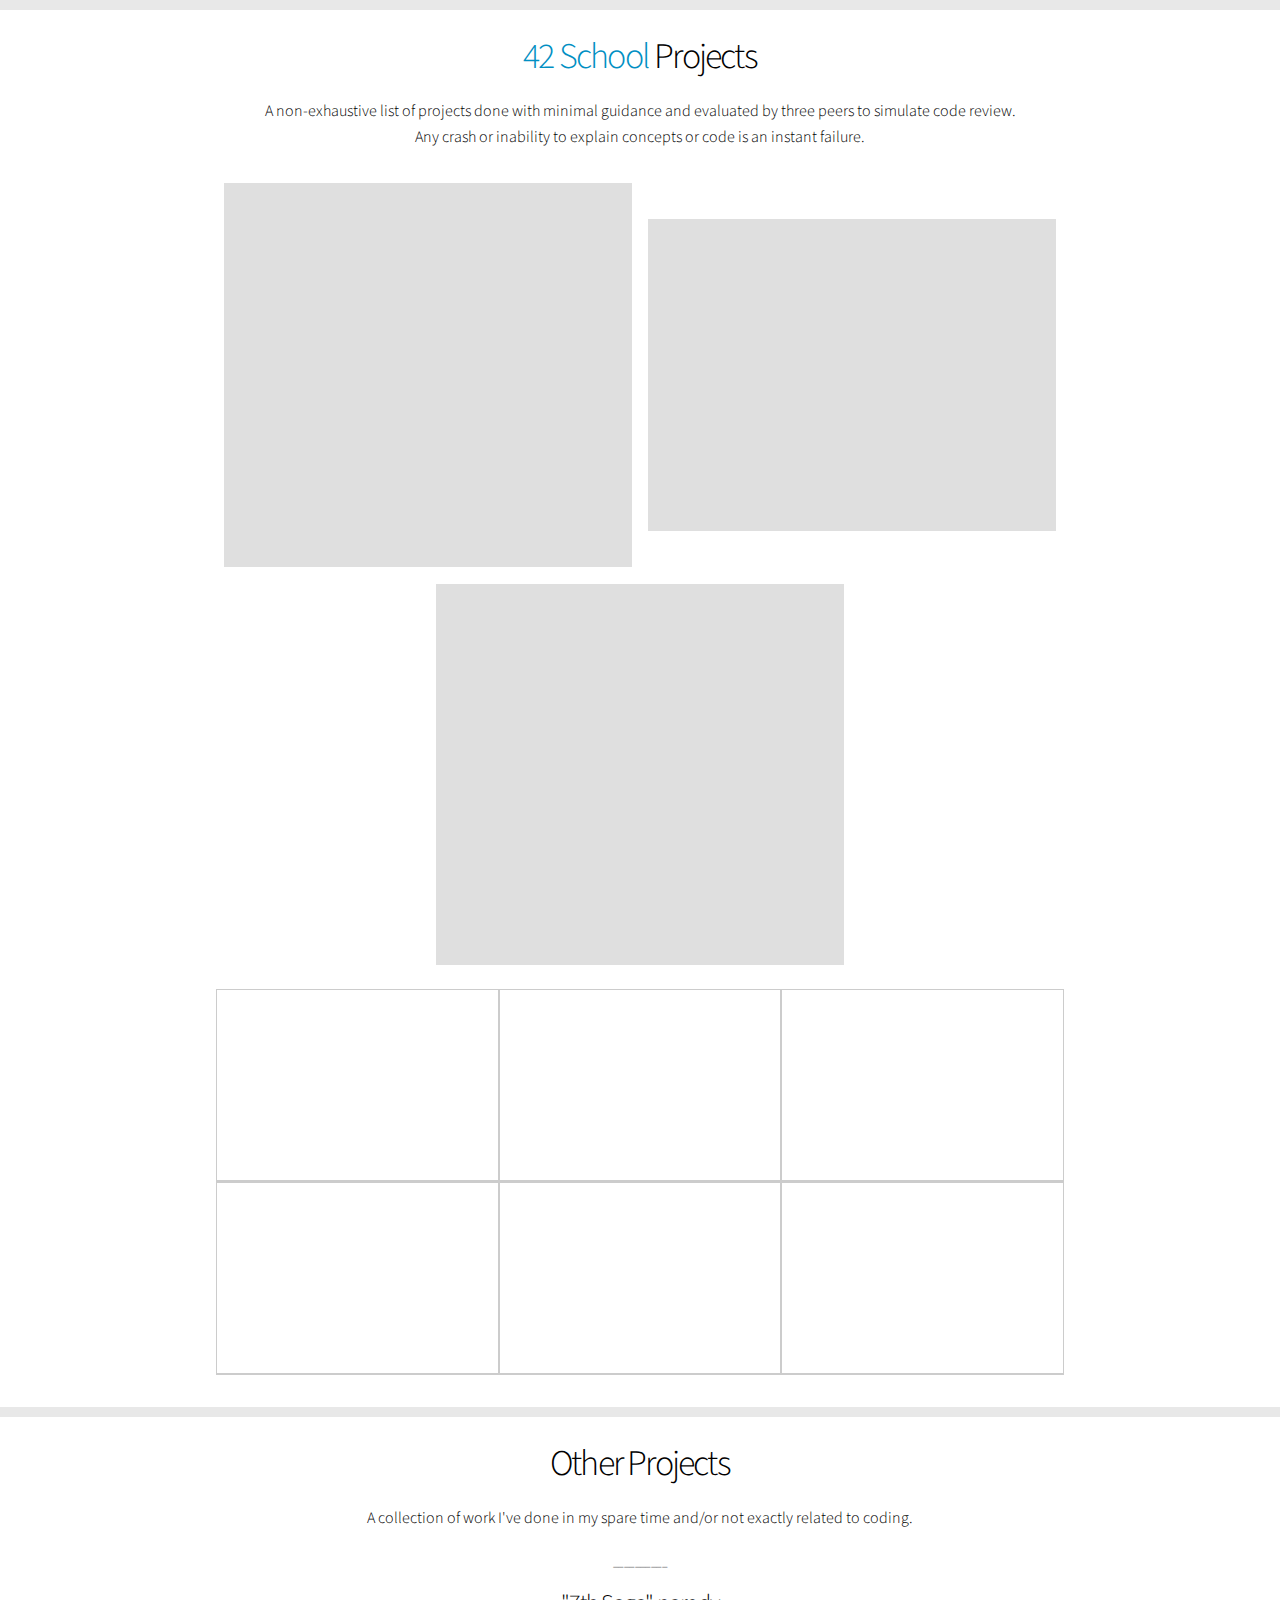
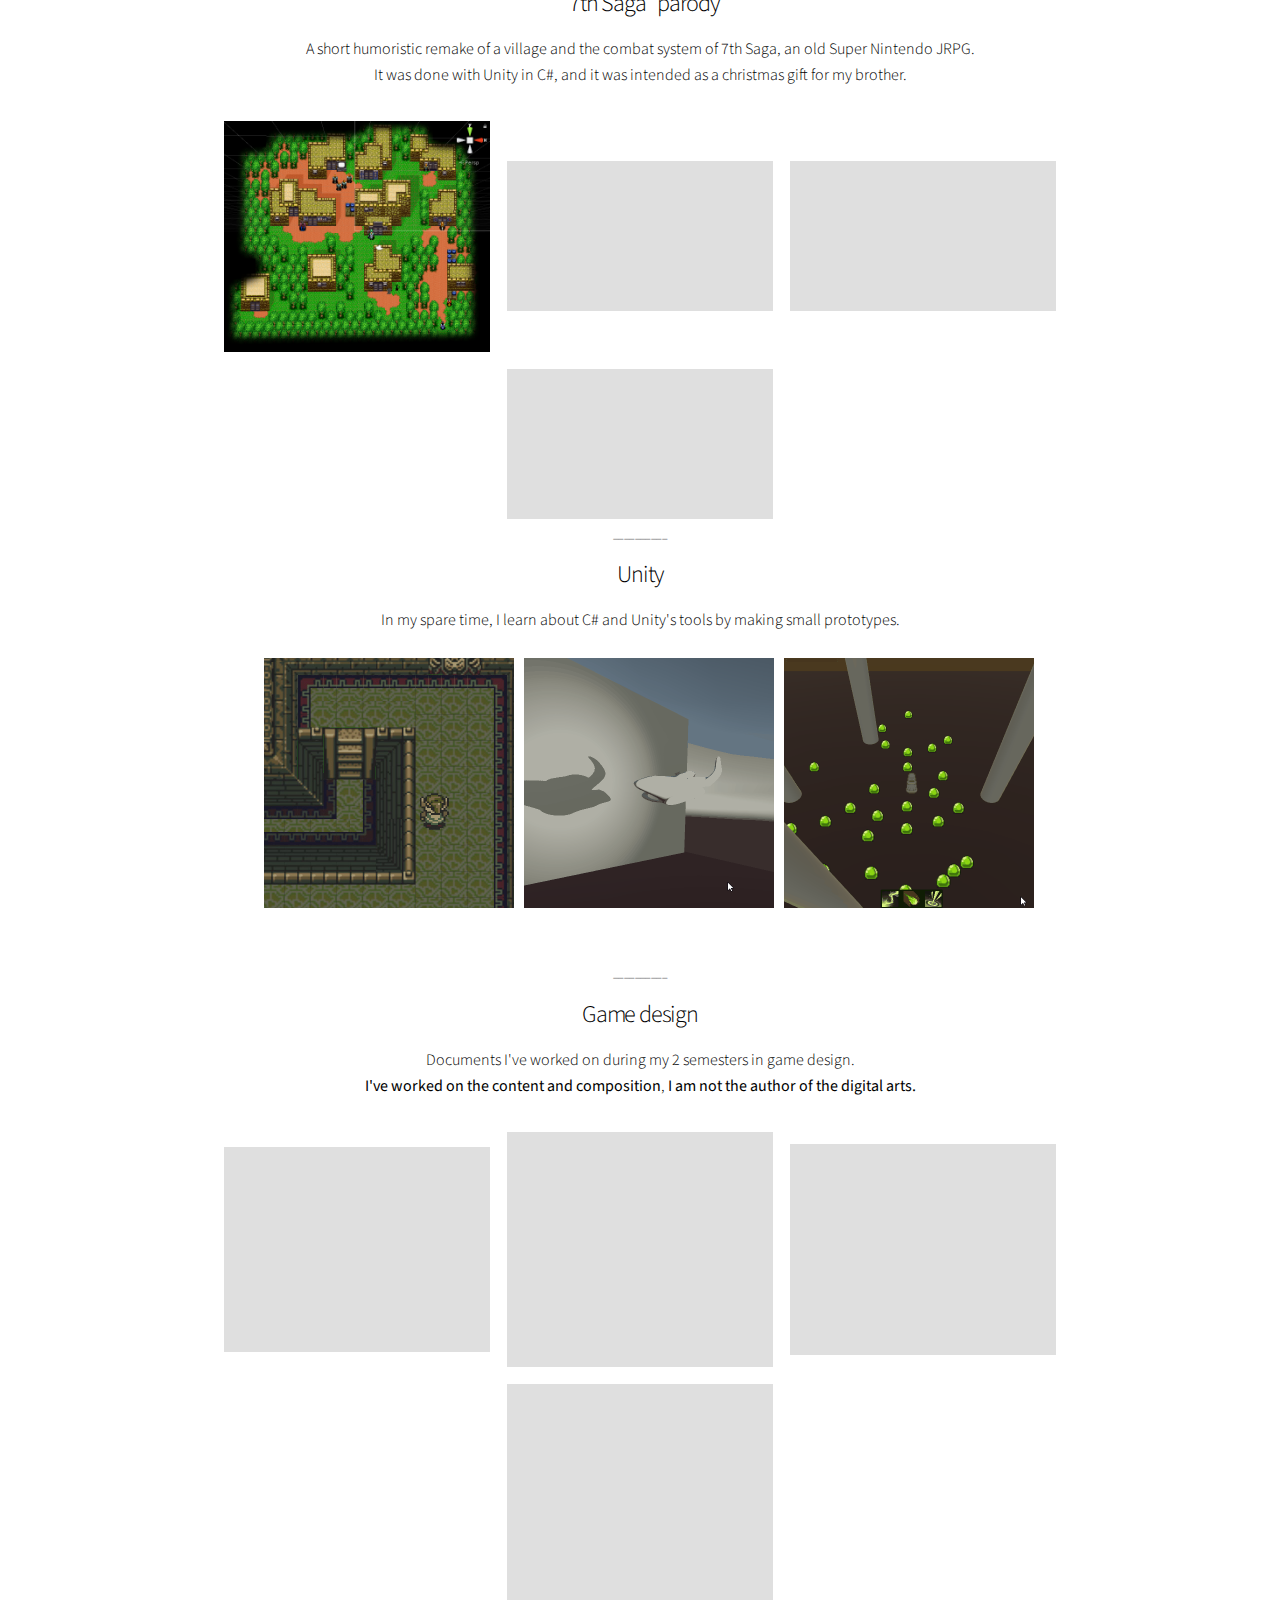
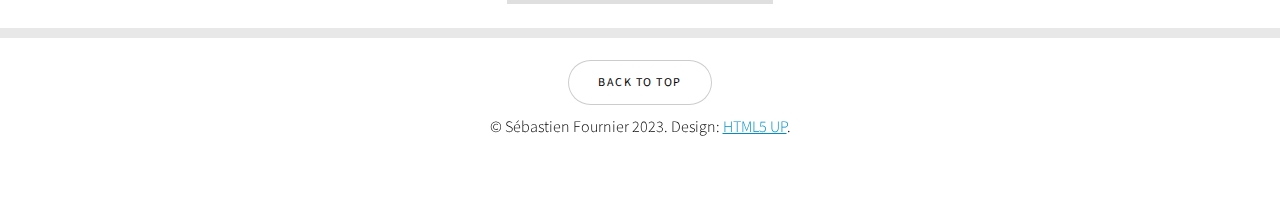
==== commit 8096596b: "Working on video on-load" ====
--- a/index.html
+++ b/index.html
@@ -231,73 +231,111 @@
 									</div>
 								</article>
 								<article>
-									<iframe class="image" width="300" height="300"
+									<video class="image" autoplay loop muted>
+										<source src="images/other_projects/saga/saga_party_mp4.mp4" type="video/mp4" />
+										<source src="movie.ogg" type="video/ogg" />
+										Your browser does not support the video tag.
+									  </video>
+									<!-- <iframe class="image" width="300" height="300"
 										src="https://www.youtube.com/embed/H1E1vrbXmgQ">
-									</iframe>
+									</iframe> -->
 									<!-- <img class="image" src="./images/other_projects/saga/saga_party.gif" alt="" /> -->
 									<div class="caption">
 										<p>Used Unity's rigidbody for pushing and collisions and created basic dialog trees.</p>
 									</div>
 								</article>
 								<article>
-									<iframe class="image"  width="300" height="300"
+									<video class="image" autoplay loop muted>
+										<source src="images/other_projects/saga/saga_battle_mp4.mp4" type="video/mp4" />
+										<source src="movie.ogg" type="video/ogg" />
+										Your browser does not support the video tag.
+									  </video>
+									<!-- <iframe class="image"  width="300" height="300"
 										src="https://www.youtube.com/embed/SjD7bnkkuFI"
 										loading="lazy">
-									</iframe>
+									</iframe> -->
 									<!-- <img class="image" src="./images/other_projects/saga/saga_battle.gif" alt="" /> -->
 									<div class="caption">
 										<p>Coded a semi-functional turn-based combat system.</p>
 									</div>
 								</article>
 								<article>
-									<iframe class="image"  width="300" height="300"
+									<video class="image" autoplay loop muted>
+										<source src="images/other_projects/saga/saga_battle_scene_mp4.mp4" type="video/mp4" />
+										<source src="movie.ogg" type="video/ogg" />
+										Your browser does not support the video tag.
+									  </video>
+									<!-- <iframe class="image"  width="300" height="300"
 										src="https://www.youtube.com/embed/08aHWz4eQgM"
 										loading="lazy">
-									</iframe>
+									</iframe> -->
 									<!-- <img class="image" src="./images/other_projects/saga/saga_battle_scene.gif" alt="" /> -->
 									<div class="caption">
 										<p>2D perspective created using 3D space.</p>
 									</div>
 								</article>
 							</div>
-
+							<!-- https://youtube.com/shorts/ -->
 							<h6>__________</h6>
 							<h3>Unity</h3>
 							<p>In my spare time, I learn about C# and Unity's tools by making small prototypes.</p>
 							<div class="gallery style2 medium lightbox onscroll-fade-in">
 								<article class="unity-article">
-									<img src="images/other_projects/perso/zelda.gif" class="unity-img" alt="" />
+									<video class="image" autoplay loop muted>
+										<source src="images/other_projects/perso/zelda_mp4.mp4" type="video/mp4" />
+										<source src="movie.ogg" type="video/ogg" />
+										Your browser does not support the video tag.
+									  </video>
+									  
+									<!-- <iframe class="image"  width="300" height="300"
+										src="https://www.youtube.com/embed/eovMIab7g3w"
+										loading="lazy">
+									</iframe> -->
+									<!-- <img src="images/other_projects/perso/zelda.gif" class="unity-img" alt="" /> -->
 									<div class="caption unity-img">
 										<p>Unity's controller, camera functionalities, audio integration</p>
 									</div>
 								</article>
+
 								<article class="unity-article">
 									<img src="images/other_projects/perso/in-the-shadows.gif" class="unity-img" alt="" />
 									<div class="caption unity-img">
 										<p>Ongoing school project. Form recognition with the shadows, object manipulation</p>
 									</div>
 								</article>
+
 								<article class="unity-article">
 									<img src="images/other_projects/perso/mull.gif" class="unity-img" alt="" />
 									<div class="caption unity-img">
 										<p>Coding top-down action/rpg elements</p>
 									</div>
 								</article>
-								<article class="unity-article">
-									<iframe class="image"  width="300" height="300"
+
+								<article class="unity-article">
+									<video width="300" height="300" autoplay loop muted>
+										<source src="images/other_projects/perso/ship_mp4.mp4" type="video/mp4" />
+										<source src="movie.ogg" type="video/ogg" />
+										Your browser does not support the video tag.
+									</video>
+									<!-- <iframe class="image"  width="300" height="300"
 										src="https://www.youtube.com/embed/0tEv5N4p368"
 										loading="lazy">
-									</iframe>
+									</iframe> -->
 									<!-- <img src="images/other_projects/perso/ship.gif" class="unity-img" alt="" /> -->
 									<div class="caption unity-img">
 										<p>Added a boss to an already existing game</p>
 									</div>
 								</article>
 								<article class="unity-article">
-									<iframe class="image"  width="300" height="300"
+									<video class="image" autoplay loop muted>
+										<source src="images/other_projects/perso/proto_mp4.mp4" type="video/mp4" />
+										<source src="movie.ogg" type="video/ogg" />
+										Your browser does not support the video tag.
+									</video>
+									<!-- <iframe class="image"  width="300" height="300"
 										src="https://www.youtube.com/embed/wLeEE2_cBto"
 										loading="lazy">
-									</iframe>
+									</iframe> -->
 									<!-- <img src="images/other_projects/perso/proto.gif" class="unity-img" alt="" /> -->
 									<div class="caption unity-img">
 										<p>3D platformer with double jump, air dash and collectables</p>
--- a/assets/css/main.css
+++ b/assets/css/main.css
@@ -5846,7 +5846,7 @@
 
 /* Gallery (transitions) */
 
-	/* .gallery.onload-fade-in article .image img {
+	.gallery.onload-fade-in article .image img {
 		-moz-transition: opacity 0.75s ease-in-out;
 		-webkit-transition: opacity 0.75s ease-in-out;
 		-ms-transition: opacity 0.75s ease-in-out;
@@ -5998,23 +5998,23 @@
 		transition-delay: 1.05s;
 	}
 
-	.gallery.onscroll-fade-in article:nth-child(9) .image img {
+	.gallery.onscroll-fade-in article:nth-child(9) .image img{
 		-moz-transition-delay: 1.2s;
 		-webkit-transition-delay: 1.2s;
 		-ms-transition-delay: 1.2s;
 		transition-delay: 1.2s;
 	}
 
-	.gallery.onscroll-fade-in article:nth-child(10) .image img {
+	.gallery.onscroll-fade-in article:nth-child(10) .image img{
 		-moz-transition-delay: 1.35s;
 		-webkit-transition-delay: 1.35s;
 		-ms-transition-delay: 1.35s;
 		transition-delay: 1.35s;
 	}
 
-	.gallery.onscroll-fade-in.is-inactive article .image img {
+	.gallery.onscroll-fade-in.is-inactive article .image img{
 		opacity: 0;
-	} */
+	}
 
 /* Gallery (style1) */
 
@@ -7014,7 +7014,7 @@
 
 /* Items (transitions) */
 
-	/* .items.onload-fade-in > * > .inner {
+	.items.onload-fade-in > * > .inner {
 		-moz-transition: opacity 0.75s ease-in-out;
 		-webkit-transition: opacity 0.75s ease-in-out;
 		-ms-transition: opacity 0.75s ease-in-out;
@@ -7280,7 +7280,7 @@
 
 	.items.onscroll-fade-in.is-inactive > * > .inner {
 		opacity: 0;
-	} */
+	}
 
 /* Items (style1) */
 
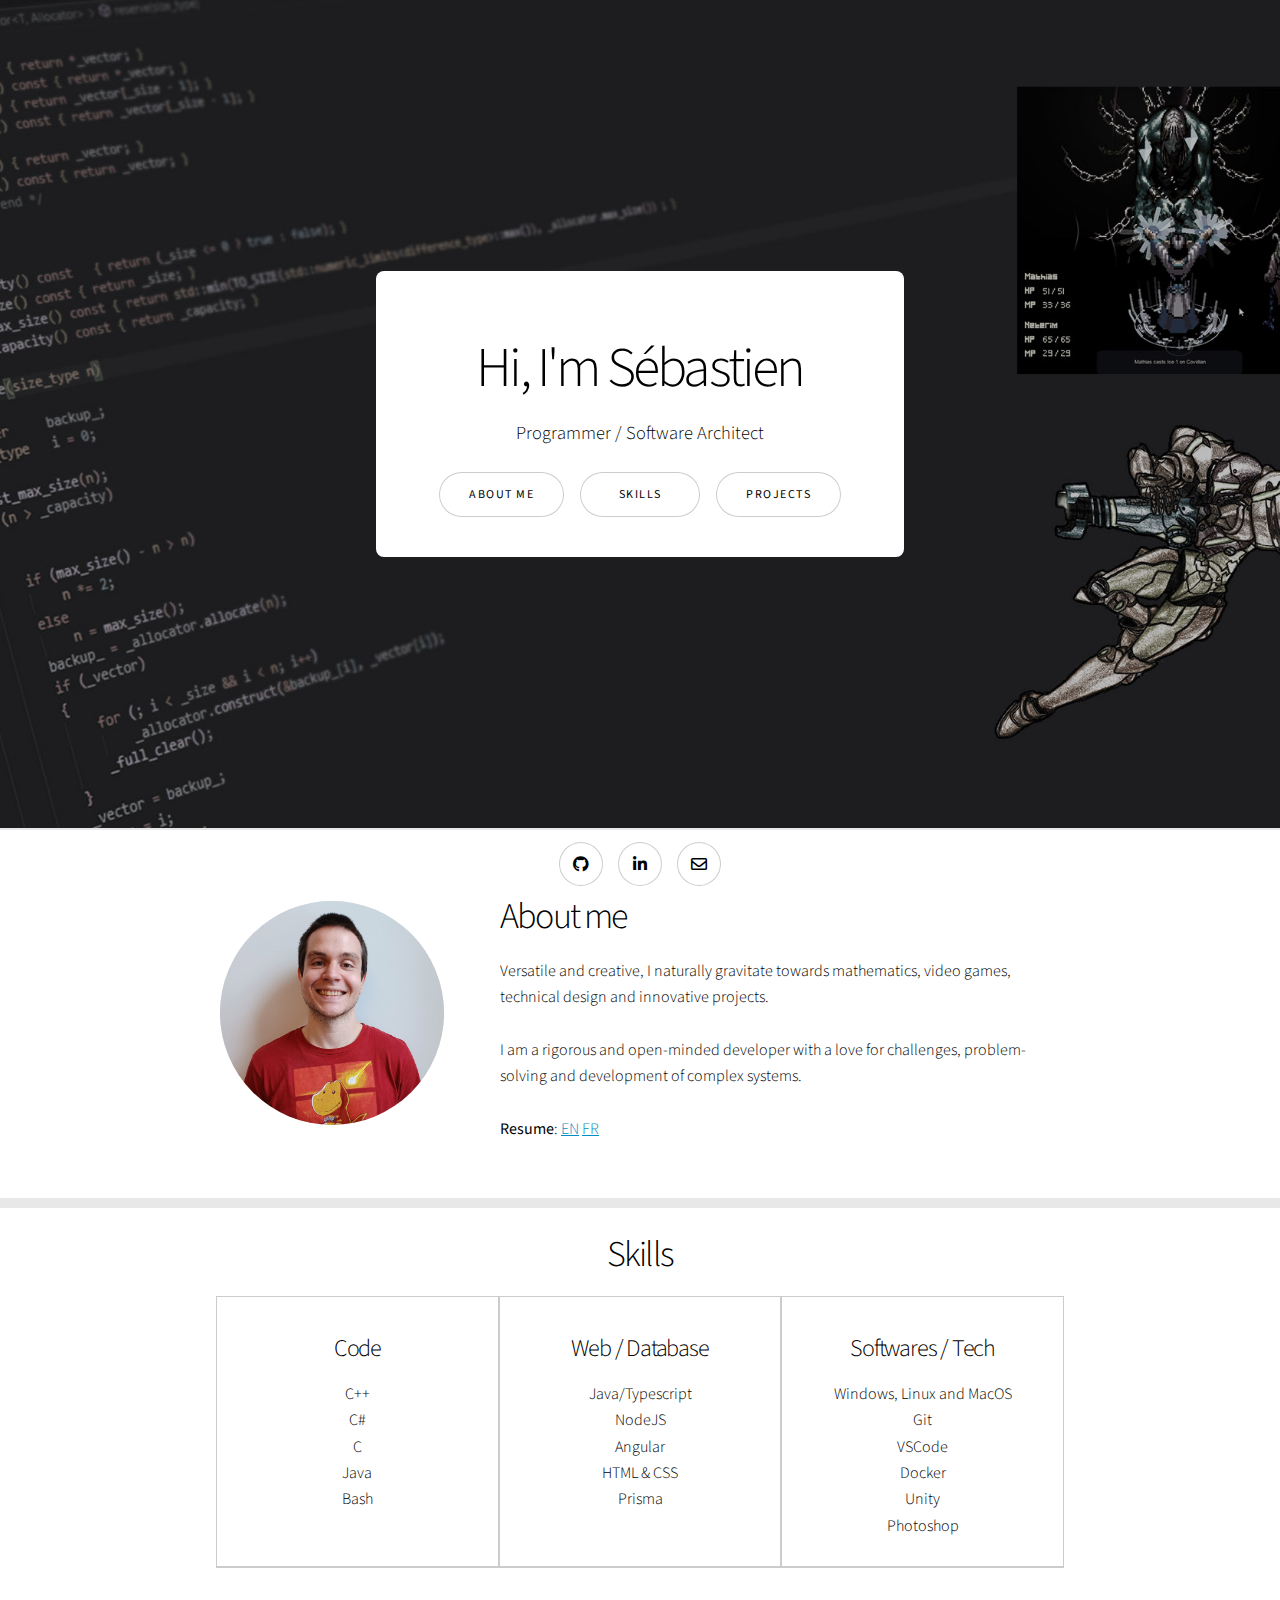
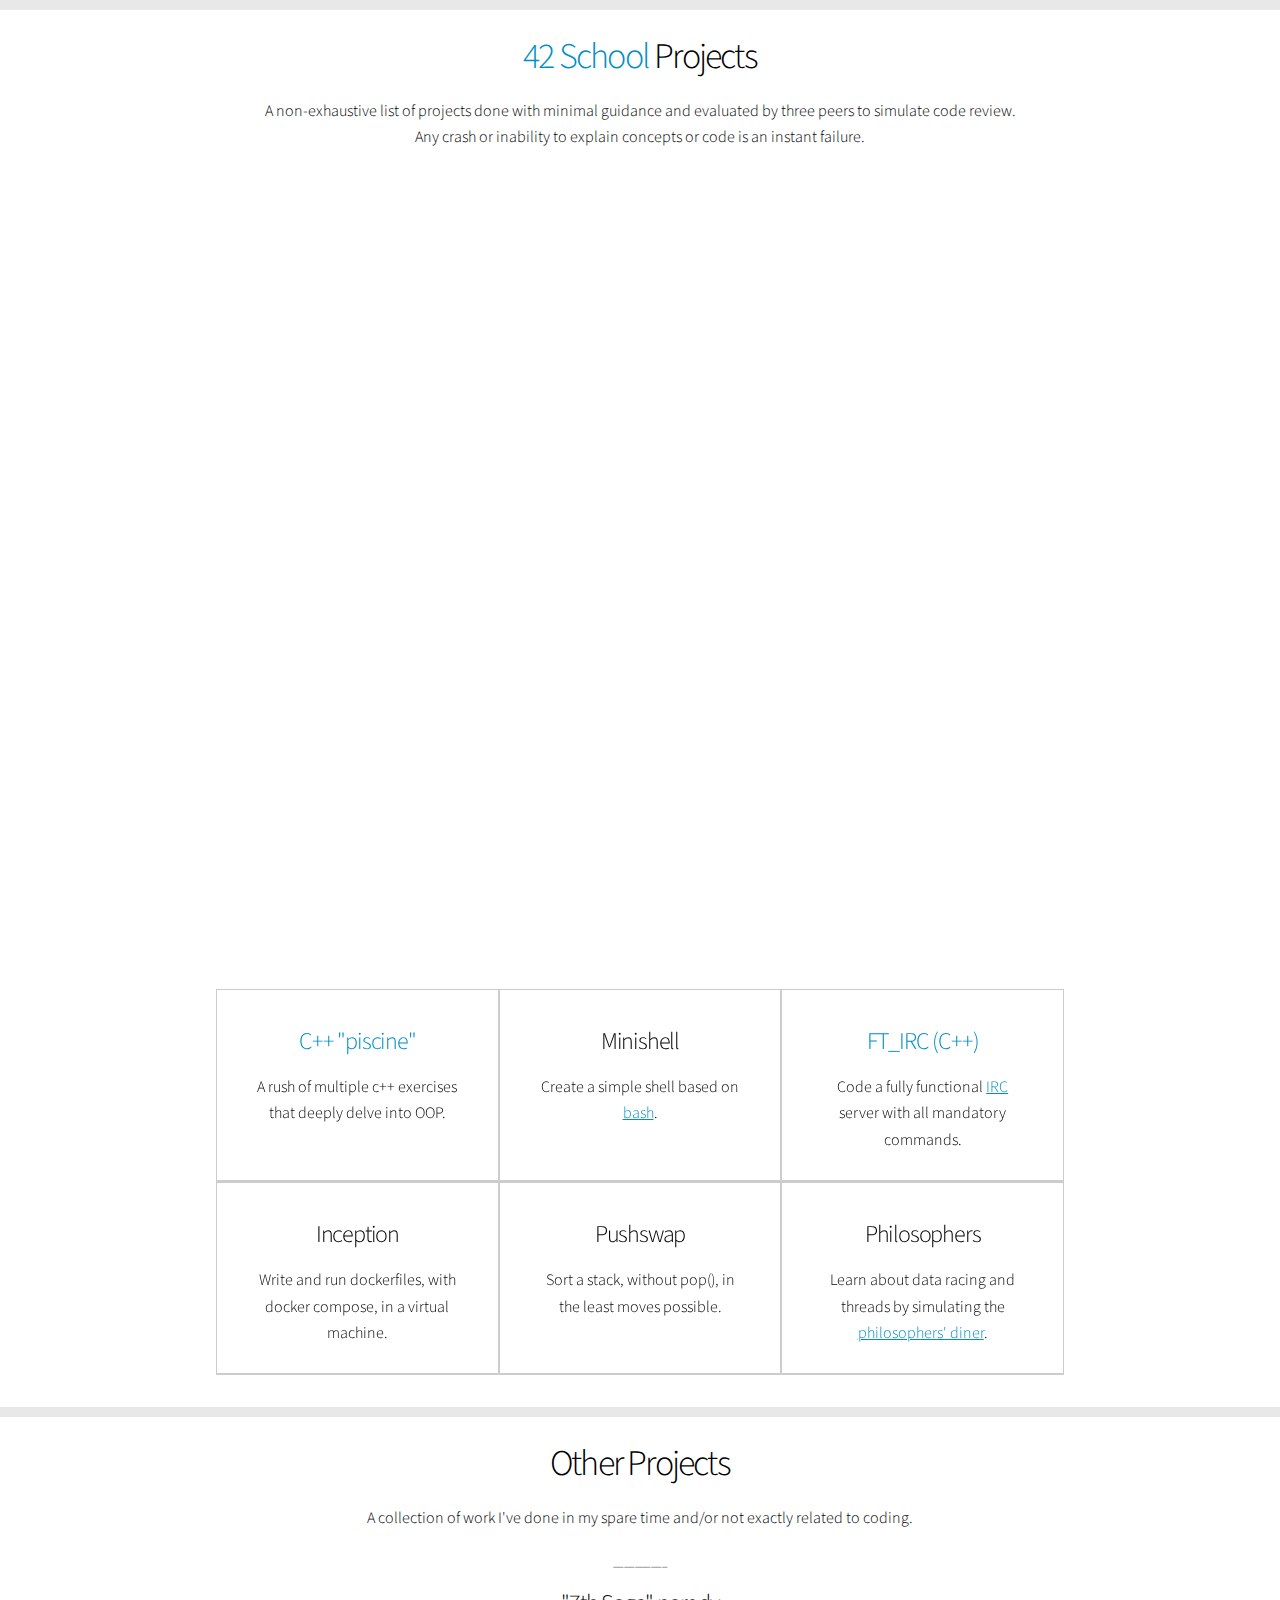
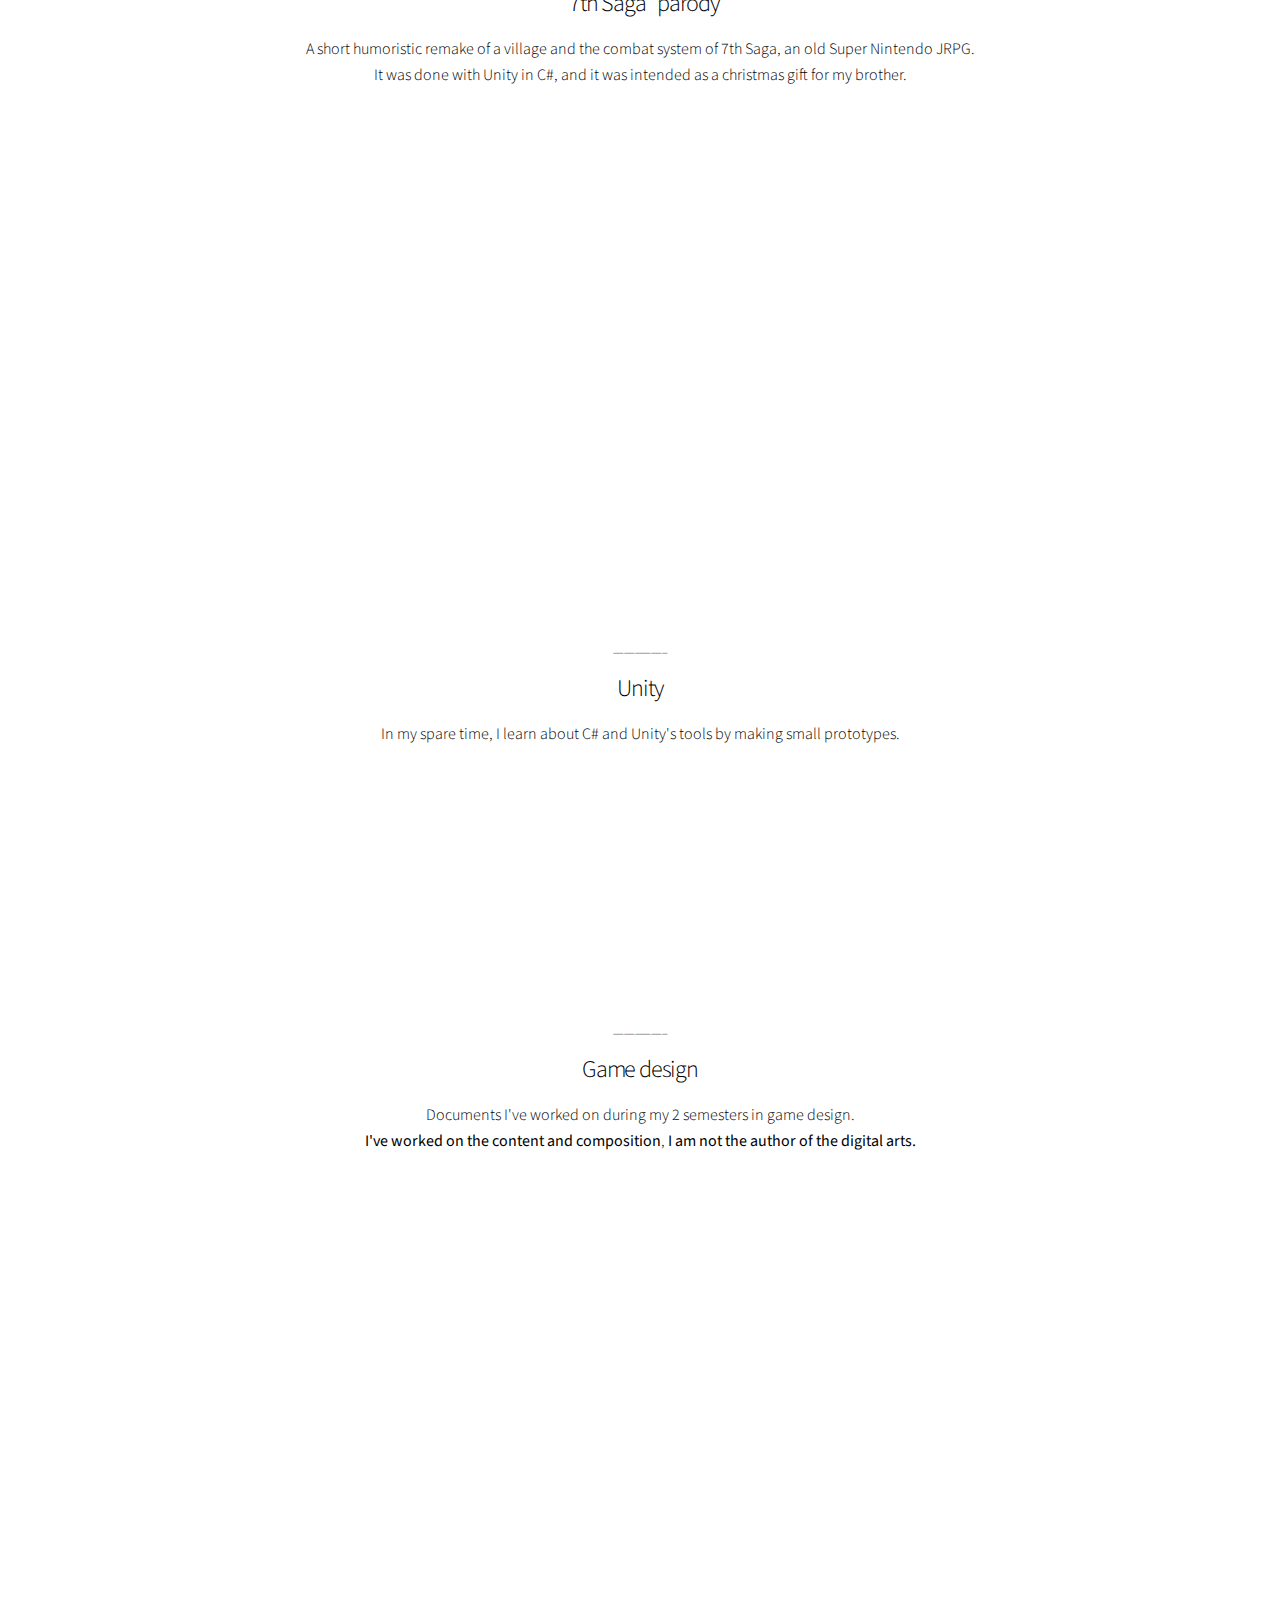
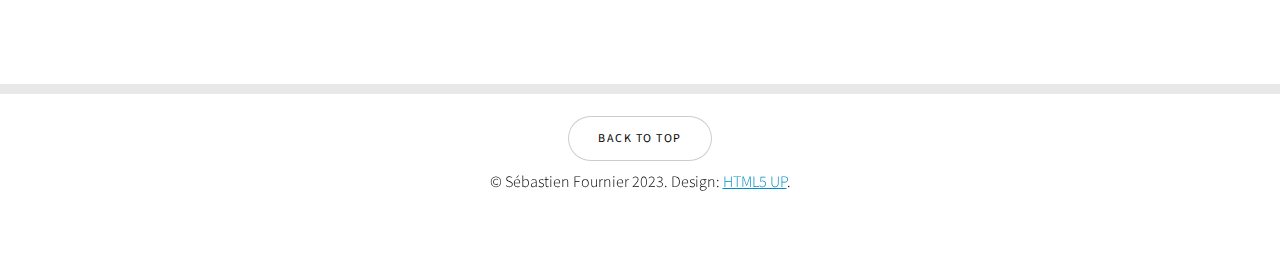
==== commit 3a97a26f: "All converted to webmgit status" ====
--- a/index.html
+++ b/index.html
@@ -232,7 +232,7 @@
 								</article>
 								<article>
 									<video class="image" autoplay loop muted>
-										<source src="images/other_projects/saga/saga_party_mp4.mp4" type="video/mp4" />
+										<source src="images/other_projects/saga/saga_party.webm" type="video/webm" />
 										<source src="movie.ogg" type="video/ogg" />
 										Your browser does not support the video tag.
 									  </video>
@@ -246,7 +246,7 @@
 								</article>
 								<article>
 									<video class="image" autoplay loop muted>
-										<source src="images/other_projects/saga/saga_battle_mp4.mp4" type="video/mp4" />
+										<source src="images/other_projects/saga/saga_battle.webm" type="video/webm" />
 										<source src="movie.ogg" type="video/ogg" />
 										Your browser does not support the video tag.
 									  </video>
@@ -261,7 +261,7 @@
 								</article>
 								<article>
 									<video class="image" autoplay loop muted>
-										<source src="images/other_projects/saga/saga_battle_scene_mp4.mp4" type="video/mp4" />
+										<source src="images/other_projects/saga/saga_battle_scene.webm" type="video/webm" />
 										<source src="movie.ogg" type="video/ogg" />
 										Your browser does not support the video tag.
 									  </video>
@@ -275,92 +275,100 @@
 									</div>
 								</article>
 							</div>
-							<!-- https://youtube.com/shorts/ -->
+
 							<h6>__________</h6>
 							<h3>Unity</h3>
 							<p>In my spare time, I learn about C# and Unity's tools by making small prototypes.</p>
 							<div class="gallery style2 medium lightbox onscroll-fade-in">
 								<article class="unity-article">
 									<video class="image" autoplay loop muted>
-										<source src="images/other_projects/perso/zelda_mp4.mp4" type="video/mp4" />
+										<source src="images/other_projects/perso/zelda.webm" type="video/webm" />
 										<source src="movie.ogg" type="video/ogg" />
 										Your browser does not support the video tag.
 									  </video>
-									  
-									<!-- <iframe class="image"  width="300" height="300"
-										src="https://www.youtube.com/embed/eovMIab7g3w"
-										loading="lazy">
-									</iframe> -->
-									<!-- <img src="images/other_projects/perso/zelda.gif" class="unity-img" alt="" /> -->
 									<div class="caption unity-img">
 										<p>Unity's controller, camera functionalities, audio integration</p>
 									</div>
 								</article>
 
 								<article class="unity-article">
-									<img src="images/other_projects/perso/in-the-shadows.gif" class="unity-img" alt="" />
+									<video class="image" autoplay loop muted>
+										<source src="images/other_projects/perso/in-the-shadows.webm" type="video/webm" />
+										<source src="movie.ogg" type="video/ogg" />
+										Your browser does not support the video tag.
+									  </video>
 									<div class="caption unity-img">
 										<p>Ongoing school project. Form recognition with the shadows, object manipulation</p>
 									</div>
 								</article>
 
 								<article class="unity-article">
-									<img src="images/other_projects/perso/mull.gif" class="unity-img" alt="" />
+									<video class="image" autoplay loop muted>
+										<source src="images/other_projects/perso/mull.webm" type="video/webm" />
+										<source src="movie.ogg" type="video/ogg" />
+										Your browser does not support the video tag.
+									  </video>
 									<div class="caption unity-img">
 										<p>Coding top-down action/rpg elements</p>
 									</div>
 								</article>
 
 								<article class="unity-article">
-									<video width="300" height="300" autoplay loop muted>
-										<source src="images/other_projects/perso/ship_mp4.mp4" type="video/mp4" />
+									<video class="image" autoplay loop muted>
+										<source src="images/other_projects/perso/ship.webm" type="video/webm" />
 										<source src="movie.ogg" type="video/ogg" />
 										Your browser does not support the video tag.
 									</video>
-									<!-- <iframe class="image"  width="300" height="300"
-										src="https://www.youtube.com/embed/0tEv5N4p368"
-										loading="lazy">
-									</iframe> -->
-									<!-- <img src="images/other_projects/perso/ship.gif" class="unity-img" alt="" /> -->
 									<div class="caption unity-img">
 										<p>Added a boss to an already existing game</p>
 									</div>
 								</article>
 								<article class="unity-article">
 									<video class="image" autoplay loop muted>
-										<source src="images/other_projects/perso/proto_mp4.mp4" type="video/mp4" />
+										<source src="images/other_projects/perso/proto.webm" type="video/webm" />
 										<source src="movie.ogg" type="video/ogg" />
 										Your browser does not support the video tag.
 									</video>
-									<!-- <iframe class="image"  width="300" height="300"
-										src="https://www.youtube.com/embed/wLeEE2_cBto"
-										loading="lazy">
-									</iframe> -->
-									<!-- <img src="images/other_projects/perso/proto.gif" class="unity-img" alt="" /> -->
 									<div class="caption unity-img">
 										<p>3D platformer with double jump, air dash and collectables</p>
 									</div>
 								</article>
 								<article class="unity-article">
-									<img src="images/other_projects/perso/gun.gif" class="unity-img" alt="" />
+									<video class="image" autoplay loop muted>
+										<source src="images/other_projects/perso/gun.webm" type="video/webm" />
+										<source src="movie.ogg" type="video/ogg" />
+										Your browser does not support the video tag.
+									</video>
 									<div class="caption unity-img">
 										<p>Top-down shooter</p>
 									</div>
 								</article>
 								<article class="unity-article">
-									<img src="images/other_projects/perso/gymfireball.gif" class="unity-img" alt="" />
+									<video class="image" autoplay loop muted>
+										<source src="images/other_projects/perso/gymfireball.webm" type="video/webm" />
+										<source src="movie.ogg" type="video/ogg" />
+										Your browser does not support the video tag.
+									</video>
 									<div class="caption unity-img">
 										<p>Unity's particle system and physics basics</p>
 									</div>
 								</article>
 								<article class="unity-article">
-									<img src="images/other_projects/perso/arrow.gif" class="unity-img" alt="" />
+									<video class="image" autoplay loop muted>
+										<source src="images/other_projects/perso/arrow.webm" type="video/webm" />
+										<source src="movie.ogg" type="video/ogg" />
+										Your browser does not support the video tag.
+									</video>
 									<div class="caption unity-img">
 										<p>Object's mass and velocity</p>
 									</div>
 								</article>
 								<article class="unity-article">
-									<img src="images/other_projects/perso/ants.gif" class="unity-img" alt="" />
+									<video class="image" autoplay loop muted>
+										<source src="images/other_projects/perso/ants.webm" type="video/webm" />
+										<source src="movie.ogg" type="video/ogg" />
+										Your browser does not support the video tag.
+									</video>
 									<div class="caption unity-img">
 										<p>Making objects rotate on a sphere's surface</p>
 									</div>
--- a/assets/css/main.css
+++ b/assets/css/main.css
@@ -3014,6 +3014,7 @@
 
 /* Banner (transitions) */
 
+	
 	.banner.onload-content-fade-up .content {
 		-moz-transition: opacity 0.75s ease-in-out, -moz-transform 0.75s ease-in-out;
 		-webkit-transition: opacity 0.75s ease-in-out, -webkit-transform 0.75s ease-in-out;
@@ -5847,10 +5848,10 @@
 /* Gallery (transitions) */
 
 	.gallery.onload-fade-in article .image img {
-		-moz-transition: opacity 0.75s ease-in-out;
-		-webkit-transition: opacity 0.75s ease-in-out;
-		-ms-transition: opacity 0.75s ease-in-out;
-		transition: opacity 0.75s ease-in-out;
+		-moz-transition: opacity 0.50s ease-in-out;
+		-webkit-transition: opacity 0.50s ease-in-out;
+		-ms-transition: opacity 0.50s ease-in-out;
+		transition: opacity 0.50s ease-in-out;
 		-moz-transition-delay: 4.8s;
 		-webkit-transition-delay: 4.8s;
 		-ms-transition-delay: 4.8s;
@@ -5932,10 +5933,10 @@
 	}
 
 	.gallery.onscroll-fade-in article .image img {
-		-moz-transition: opacity 0.75s ease-in-out;
-		-webkit-transition: opacity 0.75s ease-in-out;
-		-ms-transition: opacity 0.75s ease-in-out;
-		transition: opacity 0.75s ease-in-out;
+		-moz-transition: opacity 0.50s ease-in-out;
+		-webkit-transition: opacity 0.50s ease-in-out;
+		-ms-transition: opacity 0.50s ease-in-out;
+		transition: opacity 0.50s ease-in-out;
 		-moz-transition-delay: 4.8s;
 		-webkit-transition-delay: 4.8s;
 		-ms-transition-delay: 4.8s;
@@ -7014,7 +7015,7 @@
 
 /* Items (transitions) */
 
-	.items.onload-fade-in > * > .inner {
+	/* .items.onload-fade-in > * > .inner {
 		-moz-transition: opacity 0.75s ease-in-out;
 		-webkit-transition: opacity 0.75s ease-in-out;
 		-ms-transition: opacity 0.75s ease-in-out;
@@ -7280,7 +7281,7 @@
 
 	.items.onscroll-fade-in.is-inactive > * > .inner {
 		opacity: 0;
-	}
+	} */
 
 /* Items (style1) */
 
@@ -8516,3 +8517,173 @@
 		footer  {height: 45px !important; }
 		.fixed-header {	height: 45px !important; }
 	}
+
+	.gallery.onload-fade-in article .image  {
+		-moz-transition: opacity 0.75s ease-in-out;
+		-webkit-transition: opacity 0.75s ease-in-out;
+		-ms-transition: opacity 0.75s ease-in-out;
+		transition: opacity 0.75s ease-in-out;
+		-moz-transition-delay: 4.8s;
+		-webkit-transition-delay: 4.8s;
+		-ms-transition-delay: 4.8s;
+		transition-delay: 4.8s;
+	}
+
+	.gallery.onload-fade-in article:nth-child(1) .image  {
+		-moz-transition-delay: 0s;
+		-webkit-transition-delay: 0s;
+		-ms-transition-delay: 0s;
+		transition-delay: 0s;
+	}
+
+	.gallery.onload-fade-in article:nth-child(2) .image  {
+		-moz-transition-delay: 0.15s;
+		-webkit-transition-delay: 0.15s;
+		-ms-transition-delay: 0.15s;
+		transition-delay: 0.15s;
+	}
+
+	.gallery.onload-fade-in article:nth-child(3) .image  {
+		-moz-transition-delay: 0.3s;
+		-webkit-transition-delay: 0.3s;
+		-ms-transition-delay: 0.3s;
+		transition-delay: 0.3s;
+	}
+
+	.gallery.onload-fade-in article:nth-child(4) .image  {
+		-moz-transition-delay: 0.45s;
+		-webkit-transition-delay: 0.45s;
+		-ms-transition-delay: 0.45s;
+		transition-delay: 0.45s;
+	}
+
+	.gallery.onload-fade-in article:nth-child(5) .image  {
+		-moz-transition-delay: 0.6s;
+		-webkit-transition-delay: 0.6s;
+		-ms-transition-delay: 0.6s;
+		transition-delay: 0.6s;
+	}
+
+	.gallery.onload-fade-in article:nth-child(6) .image  {
+		-moz-transition-delay: 0.75s;
+		-webkit-transition-delay: 0.75s;
+		-ms-transition-delay: 0.75s;
+		transition-delay: 0.75s;
+	}
+
+	.gallery.onload-fade-in article:nth-child(7) .image  {
+		-moz-transition-delay: 0.9s;
+		-webkit-transition-delay: 0.9s;
+		-ms-transition-delay: 0.9s;
+		transition-delay: 0.9s;
+	}
+
+	.gallery.onload-fade-in article:nth-child(8) .image  {
+		-moz-transition-delay: 1.05s;
+		-webkit-transition-delay: 1.05s;
+		-ms-transition-delay: 1.05s;
+		transition-delay: 1.05s;
+	}
+
+	.gallery.onload-fade-in article:nth-child(9) .image  {
+		-moz-transition-delay: 1.2s;
+		-webkit-transition-delay: 1.2s;
+		-ms-transition-delay: 1.2s;
+		transition-delay: 1.2s;
+	}
+
+	.gallery.onload-fade-in article:nth-child(10) .image  {
+		-moz-transition-delay: 1.35s;
+		-webkit-transition-delay: 1.35s;
+		-ms-transition-delay: 1.35s;
+		transition-delay: 1.35s;
+	}
+
+	body.is-preload .gallery.onload-fade-in article .image  {
+		opacity: 0;
+	}
+
+	.gallery.onscroll-fade-in article .image  {
+		-moz-transition: opacity 0.75s ease-in-out;
+		-webkit-transition: opacity 0.75s ease-in-out;
+		-ms-transition: opacity 0.75s ease-in-out;
+		transition: opacity 0.75s ease-in-out;
+		-moz-transition-delay: 4.8s;
+		-webkit-transition-delay: 4.8s;
+		-ms-transition-delay: 4.8s;
+		transition-delay: 4.8s;
+	}
+
+	.gallery.onscroll-fade-in article:nth-child(1) .image  {
+		-moz-transition-delay: 0s;
+		-webkit-transition-delay: 0s;
+		-ms-transition-delay: 0s;
+		transition-delay: 0s;
+	}
+
+	.gallery.onscroll-fade-in article:nth-child(2) .image  {
+		-moz-transition-delay: 0.15s;
+		-webkit-transition-delay: 0.15s;
+		-ms-transition-delay: 0.15s;
+		transition-delay: 0.15s;
+	}
+
+	.gallery.onscroll-fade-in article:nth-child(3) .image  {
+		-moz-transition-delay: 0.3s;
+		-webkit-transition-delay: 0.3s;
+		-ms-transition-delay: 0.3s;
+		transition-delay: 0.3s;
+	}
+
+	.gallery.onscroll-fade-in article:nth-child(4) .image  {
+		-moz-transition-delay: 0.45s;
+		-webkit-transition-delay: 0.45s;
+		-ms-transition-delay: 0.45s;
+		transition-delay: 0.45s;
+	}
+
+	.gallery.onscroll-fade-in article:nth-child(5) .image  {
+		-moz-transition-delay: 0.6s;
+		-webkit-transition-delay: 0.6s;
+		-ms-transition-delay: 0.6s;
+		transition-delay: 0.6s;
+	}
+
+	.gallery.onscroll-fade-in article:nth-child(6) .image  {
+		-moz-transition-delay: 0.75s;
+		-webkit-transition-delay: 0.75s;
+		-ms-transition-delay: 0.75s;
+		transition-delay: 0.75s;
+	}
+
+	.gallery.onscroll-fade-in article:nth-child(7) .image  {
+		-moz-transition-delay: 0.9s;
+		-webkit-transition-delay: 0.9s;
+		-ms-transition-delay: 0.9s;
+		transition-delay: 0.9s;
+	}
+
+	.gallery.onscroll-fade-in article:nth-child(8) .image  {
+		-moz-transition-delay: 1.05s;
+		-webkit-transition-delay: 1.05s;
+		-ms-transition-delay: 1.05s;
+		transition-delay: 1.05s;
+	}
+
+	.gallery.onscroll-fade-in article:nth-child(9) .image {
+		-moz-transition-delay: 1.2s;
+		-webkit-transition-delay: 1.2s;
+		-ms-transition-delay: 1.2s;
+		transition-delay: 1.2s;
+	}
+
+	.gallery.onscroll-fade-in article:nth-child(10) .image {
+		-moz-transition-delay: 1.35s;
+		-webkit-transition-delay: 1.35s;
+		-ms-transition-delay: 1.35s;
+		transition-delay: 1.35s;
+	}
+
+	.gallery.onscroll-fade-in.is-inactive article .image {
+		opacity: 0;
+	}
